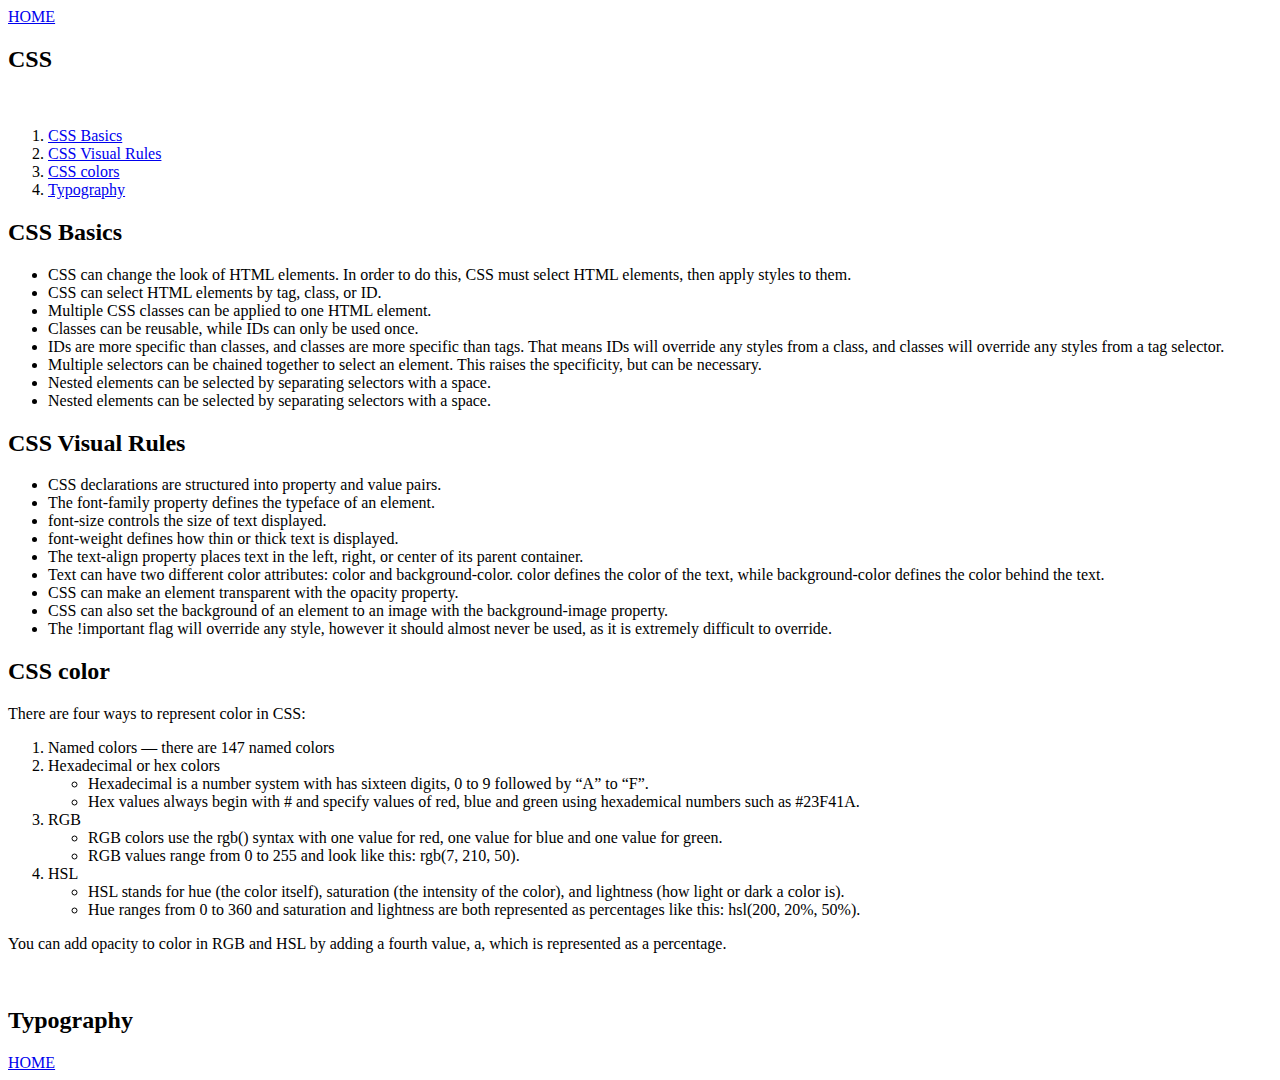
==== css.html @ 10995750 "fixing up css" ====
<!DOCTYPE html>
<html lang="en">
<head>
    <meta charset="UTF-8">
    <meta name="viewport" content="width=device-width, initial-scale=1.0">
    <title>CSS</title>
    <link rel="stylesheet" href="/Users/yossel/Desktop/coding/Yossel´s coding journey/resouces /css/styles.css">
</head>   
</html>
    <body>
        <span><a href="/Users/yossel/Desktop/coding/Yossel´s coding journey/index.html" class="back">HOME</a></span>
        <header>
            <h2>CSS</h2>
        </header>
        <br>
        <nav>
            <ol>
                <li><a href="#basics">CSS Basics</a></li>
                <li><a href="#b">CSS Visual Rules</a></li>
                <li><a href="#c">CSS colors</a></li>
                <li><a href="#d">Typography</a></li>

            </ol>
        </nav>
        <article>
            <h2 id="basics">CSS Basics</h2>
                <ul>
                    <li>CSS can change the look of HTML elements. In order to do this, CSS must select HTML elements, then apply styles to them.</li>
                    <li>CSS can select HTML elements by tag, class, or ID.</li>
                    <li>Multiple CSS classes can be applied to one HTML element.</li>
                    <li>Classes can be reusable, while IDs can only be used once.</li>
                    <li>IDs are more specific than classes, and classes are more specific than tags. That means IDs will override any styles from a class, and classes will override any styles from a tag selector.</li>
                    <li>Multiple selectors can be chained together to select an element. This raises the specificity, but can be necessary.</li>
                    <li>Nested elements can be selected by separating selectors with a space.</li>
                    <li>Nested elements can be selected by separating selectors with a space.</li>
                </ul>
            <h2 id="b">CSS Visual Rules</h2>
                <ul>
                    <li>CSS declarations are structured into property and value pairs.</li>
                    <li>The font-family property defines the typeface of an element.</li>
                    <li>font-size controls the size of text displayed.</li>
                    <li>font-weight defines how thin or thick text is displayed.</li>
                    <li>The text-align property places text in the left, right, or center of its parent container.</li>
                    <li>Text can have two different color attributes: color and background-color. color defines the color of the text, while background-color defines the color behind the text.</li>
                    <li>CSS can make an element transparent with the opacity property.</li>
                    <li>CSS can also set the background of an element to an image with the background-image property.</li>
                    <li>The !important flag will override any style, however it should almost never be used, as it is extremely difficult to override.</li>
                </ul>
            <h2 id="c">CSS color </h2>
                <p>There are four ways to represent color in CSS:</p>
                <ol>    
                    <li>Named colors — there are 147 named colors</li>
                    <li>Hexadecimal or hex colors</li>
                        <ul>
                            <li>Hexadecimal is a number system with has sixteen digits, 0 to 9 followed by “A” to “F”.</li>
                            <li>Hex values always begin with # and specify values of red, blue and green using hexademical numbers such as #23F41A.</li>
                        </ul>
                    <li>RGB</li>
                        <ul>
                            <li>RGB colors use the rgb() syntax with one value for red, one value for blue and one value for green.</li>
                            <li>RGB values range from 0 to 255 and look like this: rgb(7, 210, 50).</li>
                        </ul>
                    <li>HSL</li>
                        <ul>
                            <li>HSL stands for hue (the color itself), saturation (the intensity of the color), and lightness (how light or dark a color is).</li>
                            <li>Hue ranges from 0 to 360 and saturation and lightness are both represented as percentages like this: hsl(200, 20%, 50%).</li>
                        </ul>
                </ol>
                    <p>You can add opacity to color in RGB and HSL by adding a fourth value, a, which is represented as a percentage.</p>
            <br>
            <h2 id="d">Typography</h2>
                
        </article>
        <footer>
            <span><a href="/Users/yossel/Desktop/coding/Yossel´s coding journey/index.html" class="back">HOME</a></span>
        </footer>
    </body>
</html>
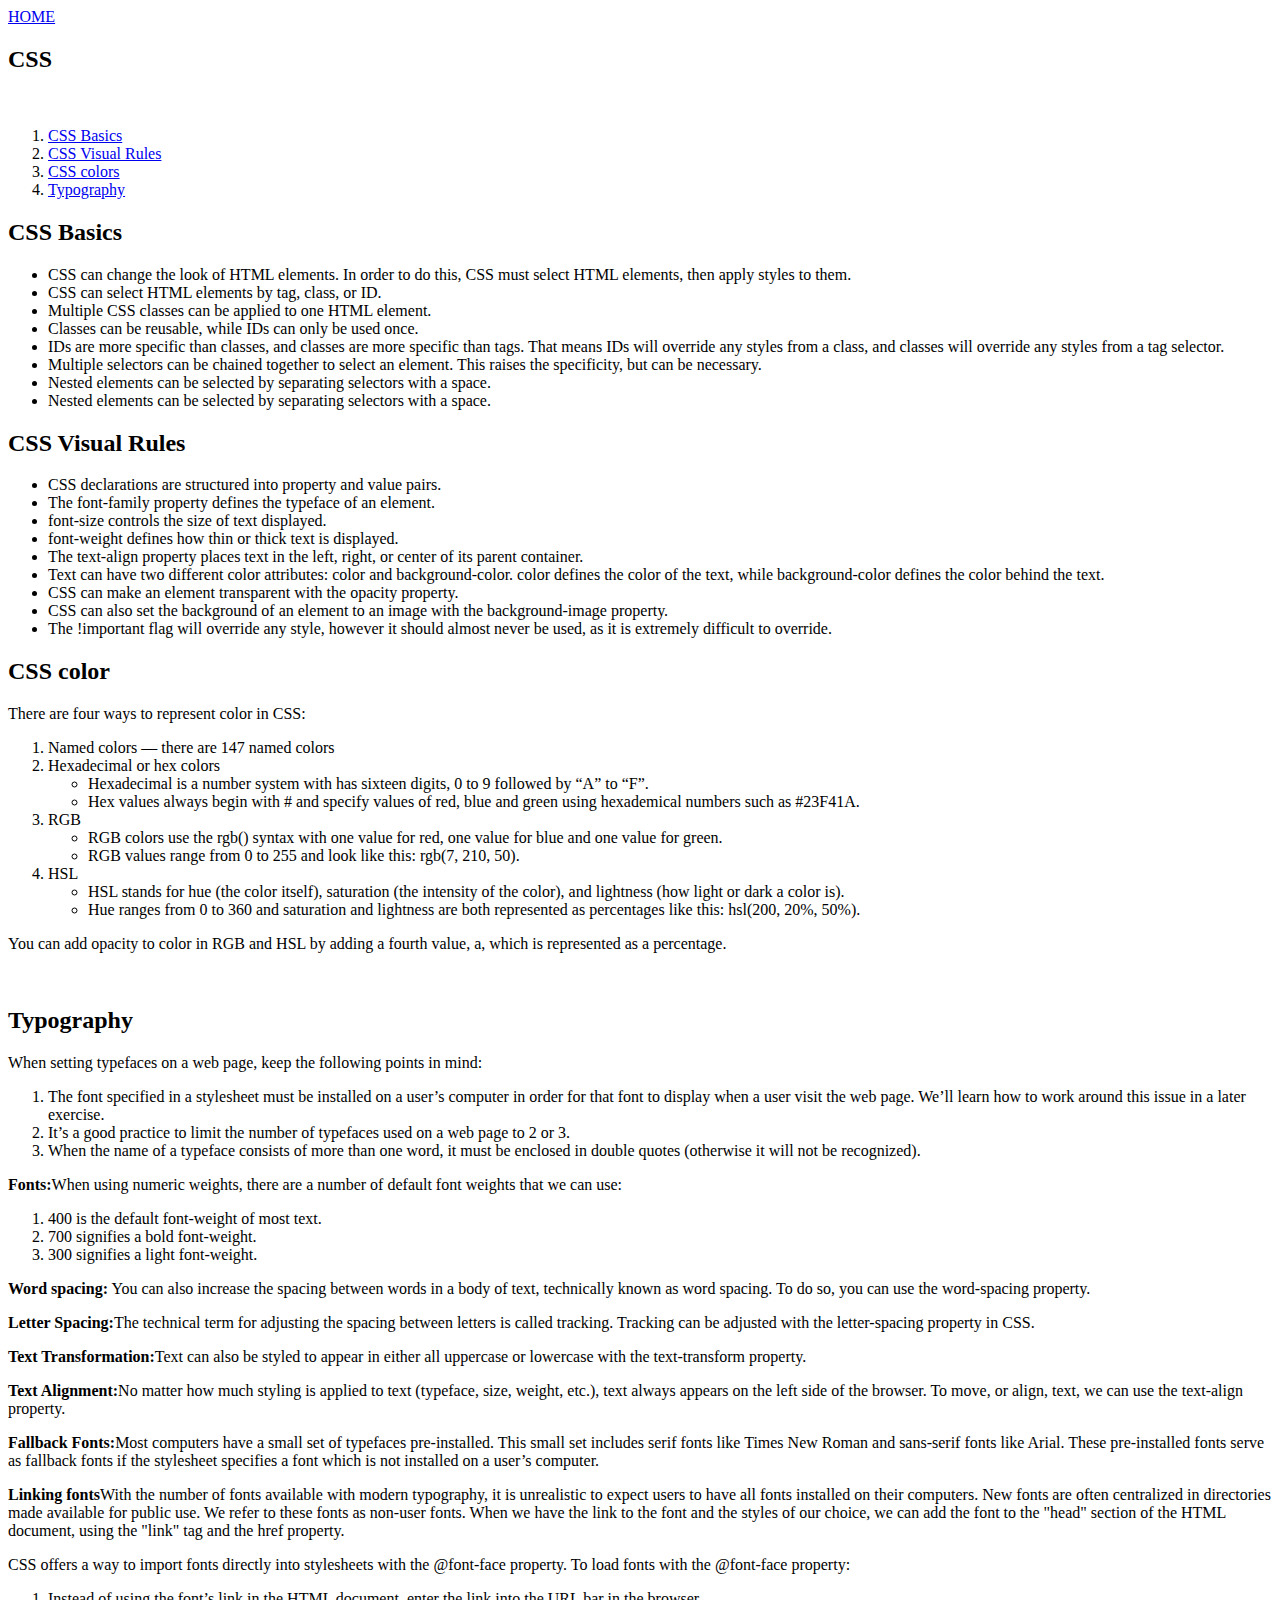
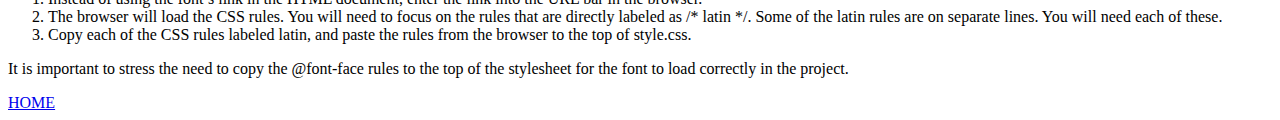
==== commit 86ac3232: "Added notes on typogrophy on css" ====
--- a/css.html
+++ b/css.html
@@ -69,7 +69,32 @@
                     <p>You can add opacity to color in RGB and HSL by adding a fourth value, a, which is represented as a percentage.</p>
             <br>
             <h2 id="d">Typography</h2>
-                
+                <p>When setting typefaces on a web page, keep the following points in mind:</p>
+                    <ol>
+                        <li>The font specified in a stylesheet must be installed on a user’s computer in order for that font to display when a user visit the web page. We’ll learn how to work around this issue in a later exercise.</li>
+                        <li>It’s a good practice to limit the number of typefaces used on a web page to 2 or 3.</li>
+                        <li>When the name of a typeface consists of more than one word, it must be enclosed in double quotes (otherwise it will not be recognized).</li>
+                    </ol>
+                <p><strong>Fonts:</strong>When using numeric weights, there are a number of default font weights that we can use:</p>
+                    <ol>
+                        <li>400 is the default font-weight of most text.</li>
+                        <li>700 signifies a bold font-weight.</li>
+                        <li>300 signifies a light font-weight.</li>
+                    </ol>
+                <p><strong>Word spacing:</strong> You can also increase the spacing between words in a body of text, technically known as word spacing. To do so, you can use the word-spacing property.</p>
+                <p><strong>Letter Spacing:</strong>The technical term for adjusting the spacing between letters is called tracking. Tracking can be adjusted with the letter-spacing property in CSS.</p>
+                <p><strong>Text Transformation:</strong>Text can also be styled to appear in either all uppercase or lowercase with the text-transform property.</p>
+                <p><strong>Text Alignment:</strong>No matter how much styling is applied to text (typeface, size, weight, etc.), text always appears on the left side of the browser. To move, or align, text, we can use the text-align property.</p>
+                <p><strong>Fallback Fonts:</strong>Most computers have a small set of typefaces pre-installed. This small set includes serif fonts like Times New Roman and sans-serif fonts like Arial. These pre-installed fonts serve as fallback fonts if the stylesheet specifies a font which is not installed on a user’s computer.</p>
+                <p><strong>Linking fonts</strong>With the number of fonts available with modern typography, it is unrealistic to expect users to have all fonts installed on their computers. New fonts are often centralized in directories made available for public use. We refer to these fonts as non-user fonts. When we have the link to the font and the styles of our choice, we can add the font to the "head" section of the HTML document, using the "link" tag and the href property.</p>
+                <p> CSS offers a way to import fonts directly into stylesheets with the @font-face property. To load fonts with the @font-face property:
+                    <ol>
+                        <li>Instead of using the font’s link in the HTML document, enter the link into the URL bar in the browser.</li>
+                        <li>The browser will load the CSS rules. You will need to focus on the rules that are directly labeled as /* latin */. Some of the latin rules are on separate lines. You will need each of these.</li>
+                        <li>Copy each of the CSS rules labeled latin, and paste the rules from the browser to the top of style.css.</li>
+                    </ol>
+                    It is important to stress the need to copy the @font-face rules to the top of the stylesheet for the font to load correctly in the project.
+                </p>
         </article>
         <footer>
             <span><a href="/Users/yossel/Desktop/coding/Yossel´s coding journey/index.html" class="back">HOME</a></span>
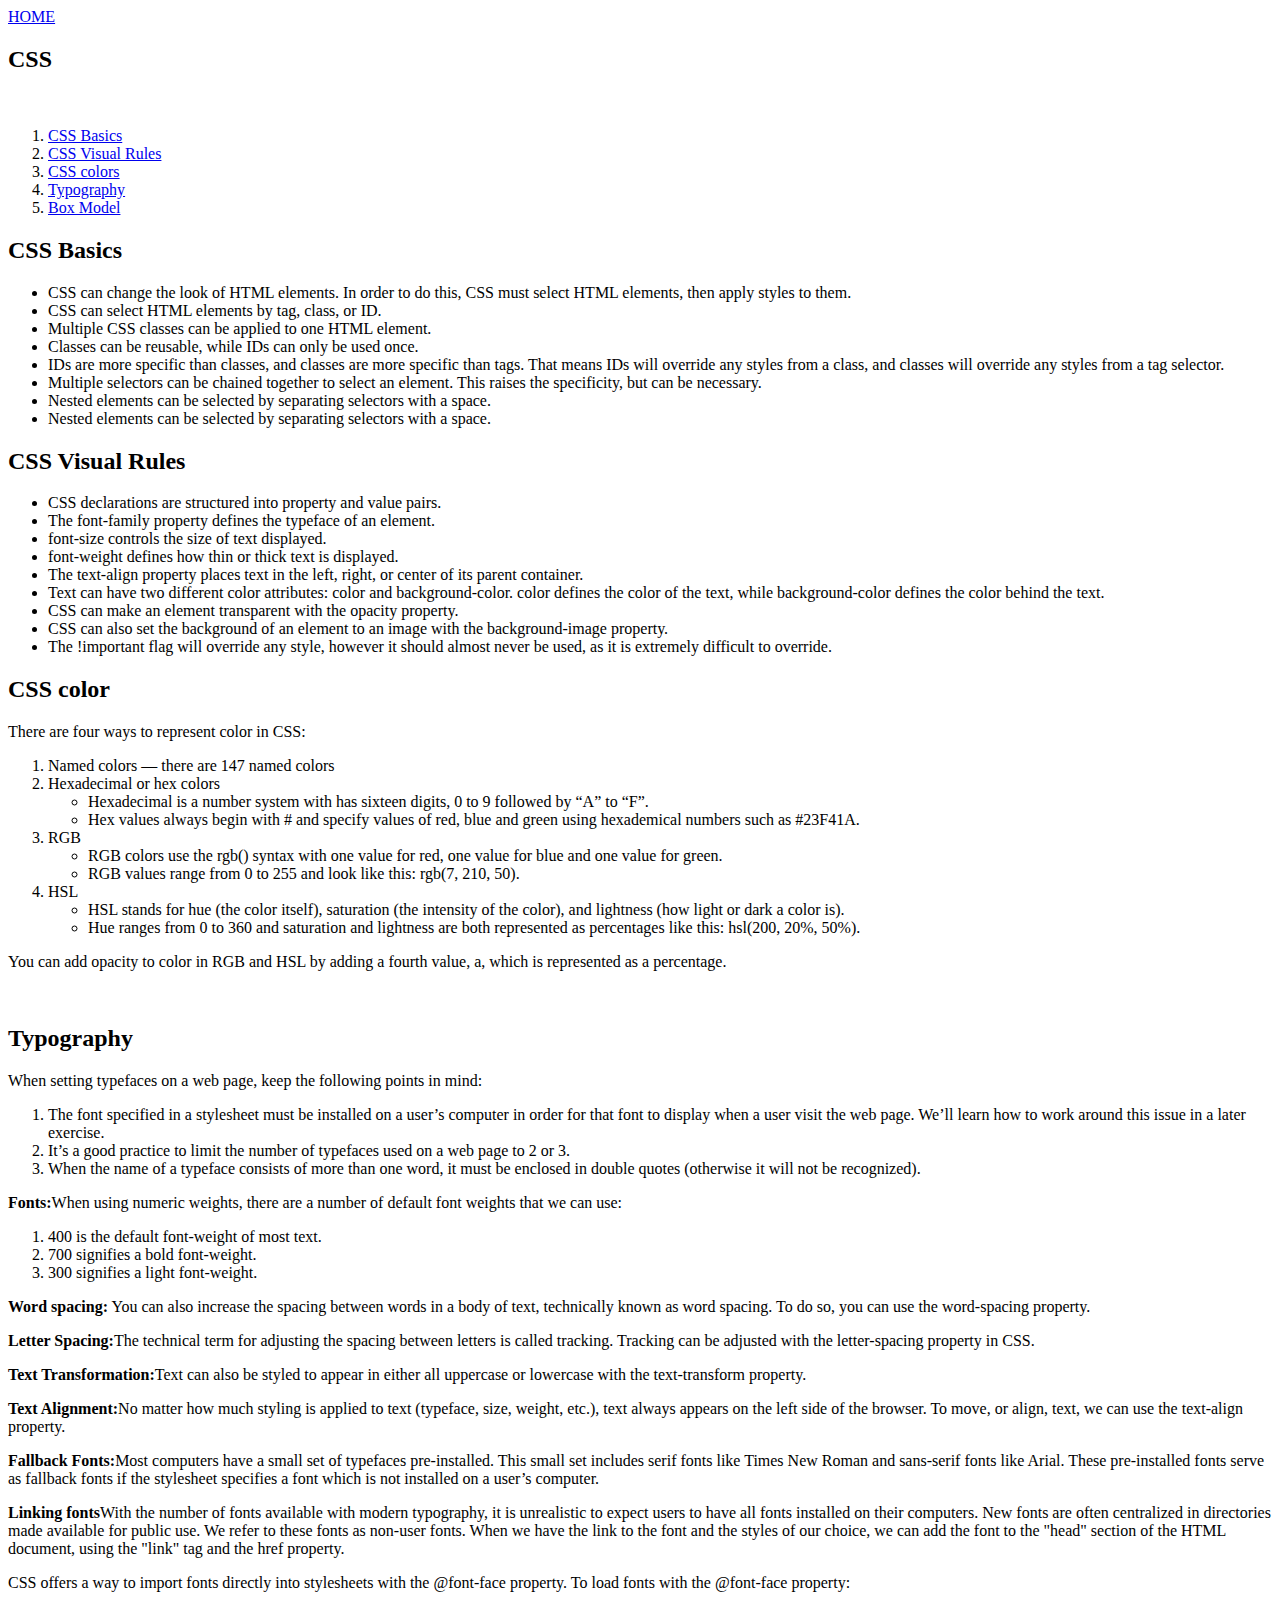
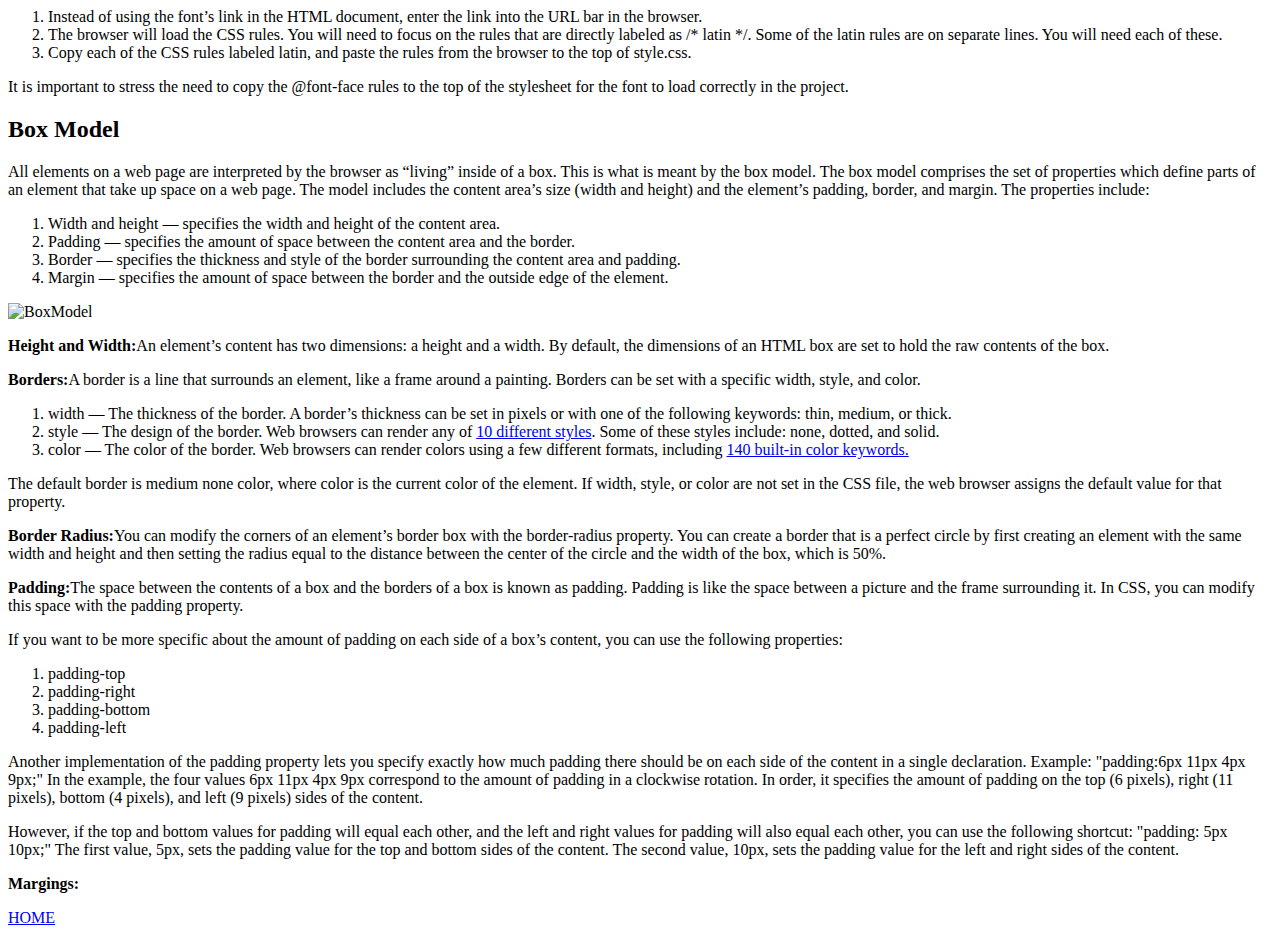
==== commit dafa08ee: "Added some stuff about Box Model and a new folder images" ====
--- a/css.html
+++ b/css.html
@@ -19,6 +19,7 @@
                 <li><a href="#b">CSS Visual Rules</a></li>
                 <li><a href="#c">CSS colors</a></li>
                 <li><a href="#d">Typography</a></li>
+                <li><a href="#e">Box Model</a></li>
 
             </ol>
         </nav>
@@ -95,6 +96,36 @@
                     </ol>
                     It is important to stress the need to copy the @font-face rules to the top of the stylesheet for the font to load correctly in the project.
                 </p>
+            <h2 id="e">Box Model</h2>
+                <P>All elements on a web page are interpreted by the browser as “living” inside of a box. This is what is meant by the box model. The box model comprises the set of properties which define parts of an element that take up space on a web page. The model includes the content area’s size (width and height) and the element’s padding, border, and margin. The properties include:</P>
+                    <ol>
+                        <li>Width and height — specifies the width and height of the content area.</li>
+                        <li>Padding — specifies the amount of space between the content area and the border.</li>
+                        <li>Border — specifies the thickness and style of the border surrounding the content area and padding.</li>
+                        <li>Margin — specifies the amount of space between the border and the outside edge of the element.</li>
+                    </ol>
+                    <img src="/Users/yossel/Desktop/coding/Yossel´s Front End- journey/resouces /images/BoxModel.png" style="width: 400px; height: 400px;" alt="BoxModel">
+                <p><strong>Height and Width:</strong>An element’s content has two dimensions: a height and a width. By default, the dimensions of an HTML box are set to hold the raw contents of the box.</p>
+                <p><strong>Borders:</strong>A border is a line that surrounds an element, like a frame around a painting. Borders can be set with a specific width, style, and color.</p>
+                    <ol>
+                        <li>width — The thickness of the border. A border’s thickness can be set in pixels or with one of the following keywords: thin, medium, or thick.</li>
+                        <li>style — The design of the border. Web browsers can render any of <a href="https://developer.mozilla.org/en-US/docs/Web/CSS/border-style#Values">10 different styles</a>. Some of these styles include: none, dotted, and solid.</li>
+                        <li>color — The color of the border. Web browsers can render colors using a few different formats, including <a href="https://developer.mozilla.org/en-US/docs/Web/CSS/color_value">140 built-in color keywords.</a></li>
+                    </ol>
+                <p>The default border is medium none color, where color is the current color of the element. If width, style, or color are not set in the CSS file, the web browser assigns the default value for that property.</p>
+                <p><strong>Border Radius:</strong>You can modify the corners of an element’s border box with the border-radius property. You can create a border that is a perfect circle by first creating an element with the same width and height and then setting the radius equal to the distance between the center of the circle and the width of the box, which is 50%.</p>
+                <p><strong>Padding:</strong>The space between the contents of a box and the borders of a box is known as padding. Padding is like the space between a picture and the frame surrounding it. In CSS, you can modify this space with the padding property.</p>
+                <p>If you want to be more specific about the amount of padding on each side of a box’s content, you can use the following properties:</p>
+                    <ol>
+                        <li>padding-top</li>
+                        <li>padding-right</li>
+                        <li>padding-bottom</li>
+                        <li>padding-left</li>
+                    </ol>
+                <p>Another implementation of the padding property lets you specify exactly how much padding there should be on each side of the content in a single declaration. Example: "padding:6px 11px 4px 9px;" In the example, the four values 6px 11px 4px 9px correspond to the amount of padding in a clockwise rotation. In order, it specifies the amount of padding on the top (6 pixels), right (11 pixels), bottom (4 pixels), and left (9 pixels) sides of the content.</p>
+                <p>However, if the top and bottom values for padding will equal each other, and the left and right values for padding will also equal each other, you can use the following shortcut: "padding: 5px 10px;" The first value, 5px, sets the padding value for the top and bottom sides of the content. The second value, 10px, sets the padding value for the left and right sides of the content.</p>
+                <p><strong>Margings:</strong></p>
+
         </article>
         <footer>
             <span><a href="/Users/yossel/Desktop/coding/Yossel´s coding journey/index.html" class="back">HOME</a></span>
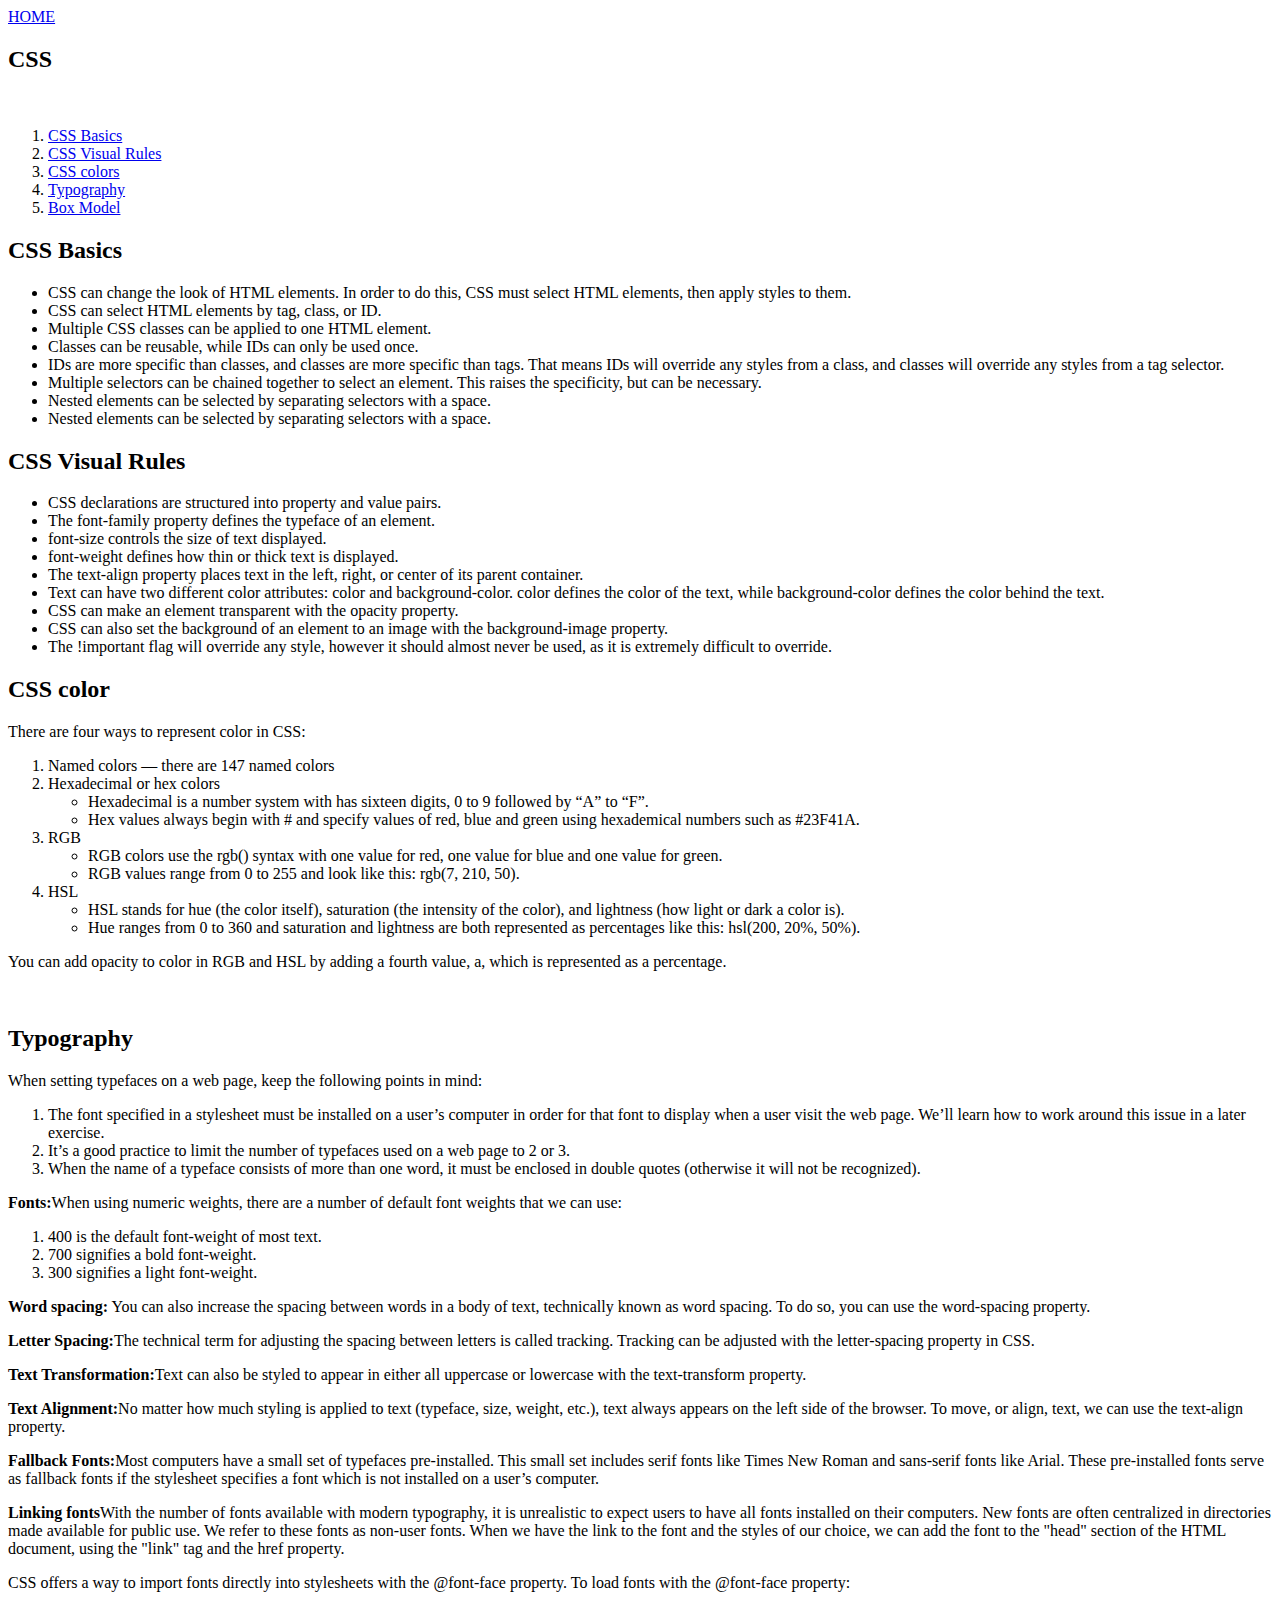
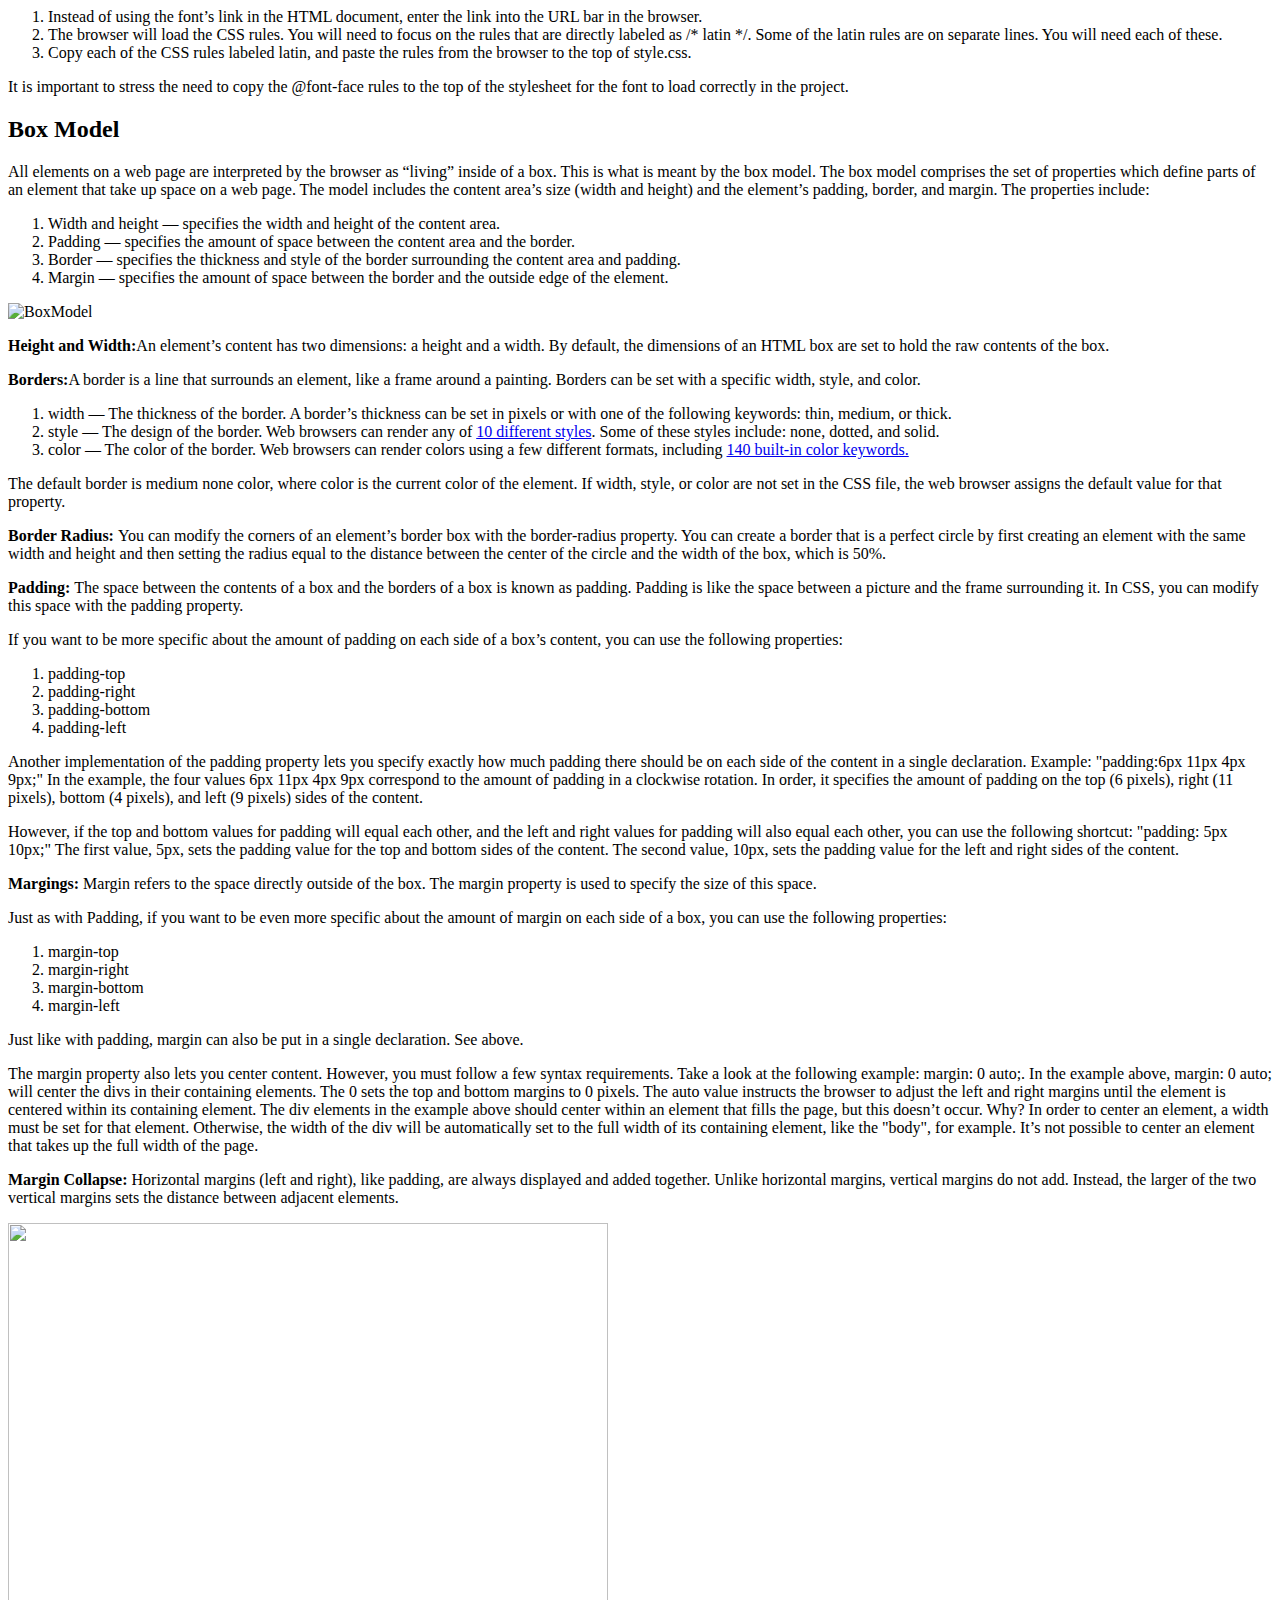
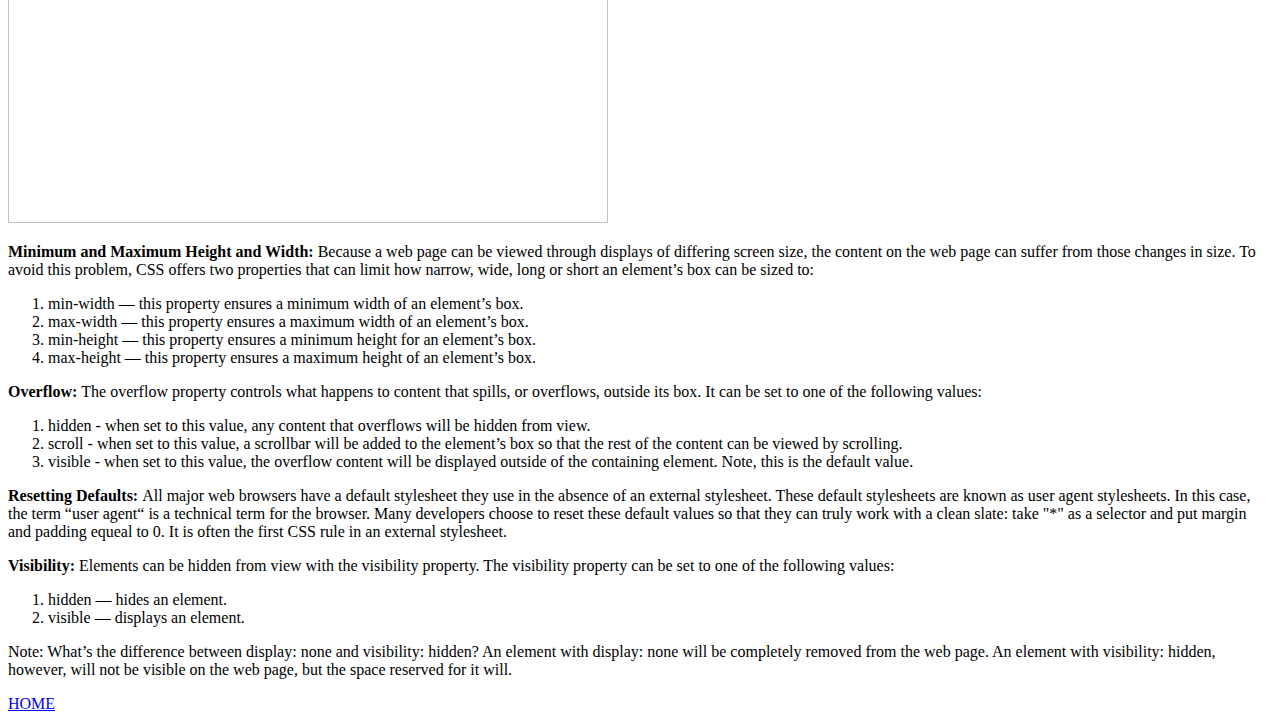
==== commit 25926636: "Added Box Model" ====
--- a/css.html
+++ b/css.html
@@ -4,7 +4,7 @@
     <meta charset="UTF-8">
     <meta name="viewport" content="width=device-width, initial-scale=1.0">
     <title>CSS</title>
-    <link rel="stylesheet" href="/Users/yossel/Desktop/coding/Yossel´s coding journey/resouces /css/styles.css">
+    <link rel="stylesheet" href="/Users/yossel/Desktop/coding/Yossel´s Front End- journey/resouces /css/styles.css">
 </head>   
 </html>
     <body>
@@ -113,8 +113,8 @@
                         <li>color — The color of the border. Web browsers can render colors using a few different formats, including <a href="https://developer.mozilla.org/en-US/docs/Web/CSS/color_value">140 built-in color keywords.</a></li>
                     </ol>
                 <p>The default border is medium none color, where color is the current color of the element. If width, style, or color are not set in the CSS file, the web browser assigns the default value for that property.</p>
-                <p><strong>Border Radius:</strong>You can modify the corners of an element’s border box with the border-radius property. You can create a border that is a perfect circle by first creating an element with the same width and height and then setting the radius equal to the distance between the center of the circle and the width of the box, which is 50%.</p>
-                <p><strong>Padding:</strong>The space between the contents of a box and the borders of a box is known as padding. Padding is like the space between a picture and the frame surrounding it. In CSS, you can modify this space with the padding property.</p>
+                <p><strong>Border Radius: </strong>You can modify the corners of an element’s border box with the border-radius property. You can create a border that is a perfect circle by first creating an element with the same width and height and then setting the radius equal to the distance between the center of the circle and the width of the box, which is 50%.</p>
+                <p><strong>Padding: </strong>The space between the contents of a box and the borders of a box is known as padding. Padding is like the space between a picture and the frame surrounding it. In CSS, you can modify this space with the padding property.</p>
                 <p>If you want to be more specific about the amount of padding on each side of a box’s content, you can use the following properties:</p>
                     <ol>
                         <li>padding-top</li>
@@ -124,8 +124,38 @@
                     </ol>
                 <p>Another implementation of the padding property lets you specify exactly how much padding there should be on each side of the content in a single declaration. Example: "padding:6px 11px 4px 9px;" In the example, the four values 6px 11px 4px 9px correspond to the amount of padding in a clockwise rotation. In order, it specifies the amount of padding on the top (6 pixels), right (11 pixels), bottom (4 pixels), and left (9 pixels) sides of the content.</p>
                 <p>However, if the top and bottom values for padding will equal each other, and the left and right values for padding will also equal each other, you can use the following shortcut: "padding: 5px 10px;" The first value, 5px, sets the padding value for the top and bottom sides of the content. The second value, 10px, sets the padding value for the left and right sides of the content.</p>
-                <p><strong>Margings:</strong></p>
-
+                <p><strong>Margings: </strong>Margin refers to the space directly outside of the box. The margin property is used to specify the size of this space.</p>
+                <p>Just as with Padding, if you want to be even more specific about the amount of margin on each side of a box, you can use the following properties:</p>
+                    <ol>
+                        <li>margin-top</li>
+                        <li>margin-right</li>
+                        <li>margin-bottom</li>
+                        <li>margin-left</li>
+                    </ol>
+                <p>Just like with padding, margin can also be put in a single declaration. See above.</p>
+                <p>The margin property also lets you center content. However, you must follow a few syntax requirements. Take a look at the following example: margin: 0 auto;. In the example above, margin: 0 auto; will center the divs in their containing elements. The 0 sets the top and bottom margins to 0 pixels. The auto value instructs the browser to adjust the left and right margins until the element is centered within its containing element. The div elements in the example above should center within an element that fills the page, but this doesn’t occur. Why? In order to center an element, a width must be set for that element. Otherwise, the width of the div will be automatically set to the full width of its containing element, like the "body", for example. It’s not possible to center an element that takes up the full width of the page.</p>
+                <p><strong>Margin Collapse: </strong>Horizontal margins (left and right), like padding, are always displayed and added together. Unlike horizontal margins, vertical margins do not add. Instead, the larger of the two vertical margins sets the distance between adjacent elements.</p>
+                <img src="/Users/yossel/Desktop/coding/Yossel´s Front End- journey/resouces /images/MarginCollapse.svg" width="600" height="600">
+                <p><strong>Minimum and Maximum Height and Width: </strong>Because a web page can be viewed through displays of differing screen size, the content on the web page can suffer from those changes in size. To avoid this problem, CSS offers two properties that can limit how narrow, wide, long or short an element’s box can be sized to:</p>
+                    <ol>
+                        <li>min-width — this property ensures a minimum width of an element’s box.</li>
+                        <li>max-width — this property ensures a maximum width of an element’s box.</li>
+                        <li>min-height — this property ensures a minimum height for an element’s box.</li>
+                        <li>max-height — this property ensures a maximum height of an element’s box.</li>
+                    </ol>
+                <p><strong>Overflow: </strong>The overflow property controls what happens to content that spills, or overflows, outside its box. It can be set to one of the following values:</p>
+                    <ol>
+                        <li>hidden - when set to this value, any content that overflows will be hidden from view.</li>
+                        <li>scroll - when set to this value, a scrollbar will be added to the element’s box so that the rest of the content can be viewed by scrolling.</li>
+                        <li>visible - when set to this value, the overflow content will be displayed outside of the containing element. Note, this is the default value.</li>
+                    </ol>
+                <p><strong>Resetting Defaults: </strong>All major web browsers have a default stylesheet they use in the absence of an external stylesheet. These default stylesheets are known as user agent stylesheets. In this case, the term “user agent“ is a technical term for the browser. Many developers choose to reset these default values so that they can truly work with a clean slate: take "*" as a selector and put margin and padding equeal to 0. It is often the first CSS rule in an external stylesheet.</p>
+                <p><strong>Visibility: </strong>Elements can be hidden from view with the visibility property. The visibility property can be set to one of the following values:</p>
+                    <ol>
+                        <li>hidden — hides an element.</li>
+                        <li>visible — displays an element.</li>
+                    </ol>
+                <p>Note: What’s the difference between display: none and visibility: hidden? An element with display: none will be completely removed from the web page. An element with visibility: hidden, however, will not be visible on the web page, but the space reserved for it will.</p>
         </article>
         <footer>
             <span><a href="/Users/yossel/Desktop/coding/Yossel´s coding journey/index.html" class="back">HOME</a></span>
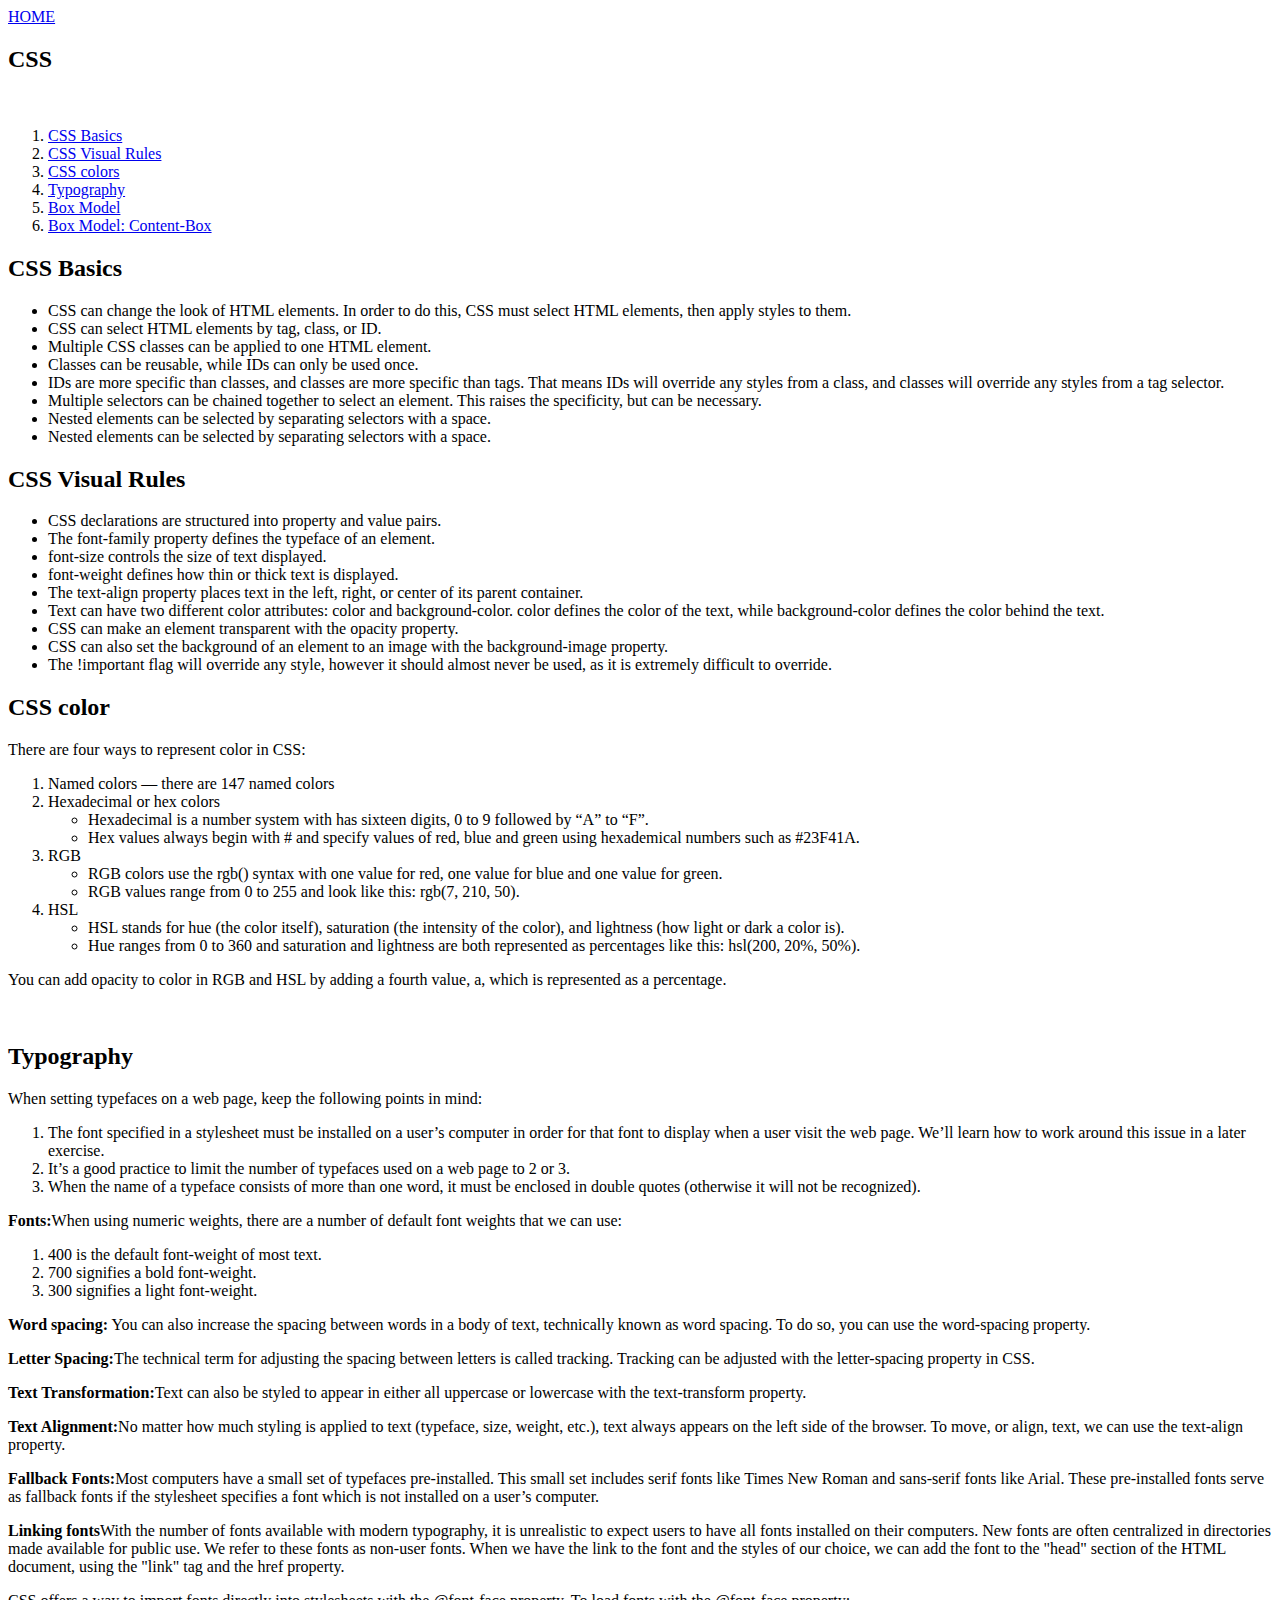
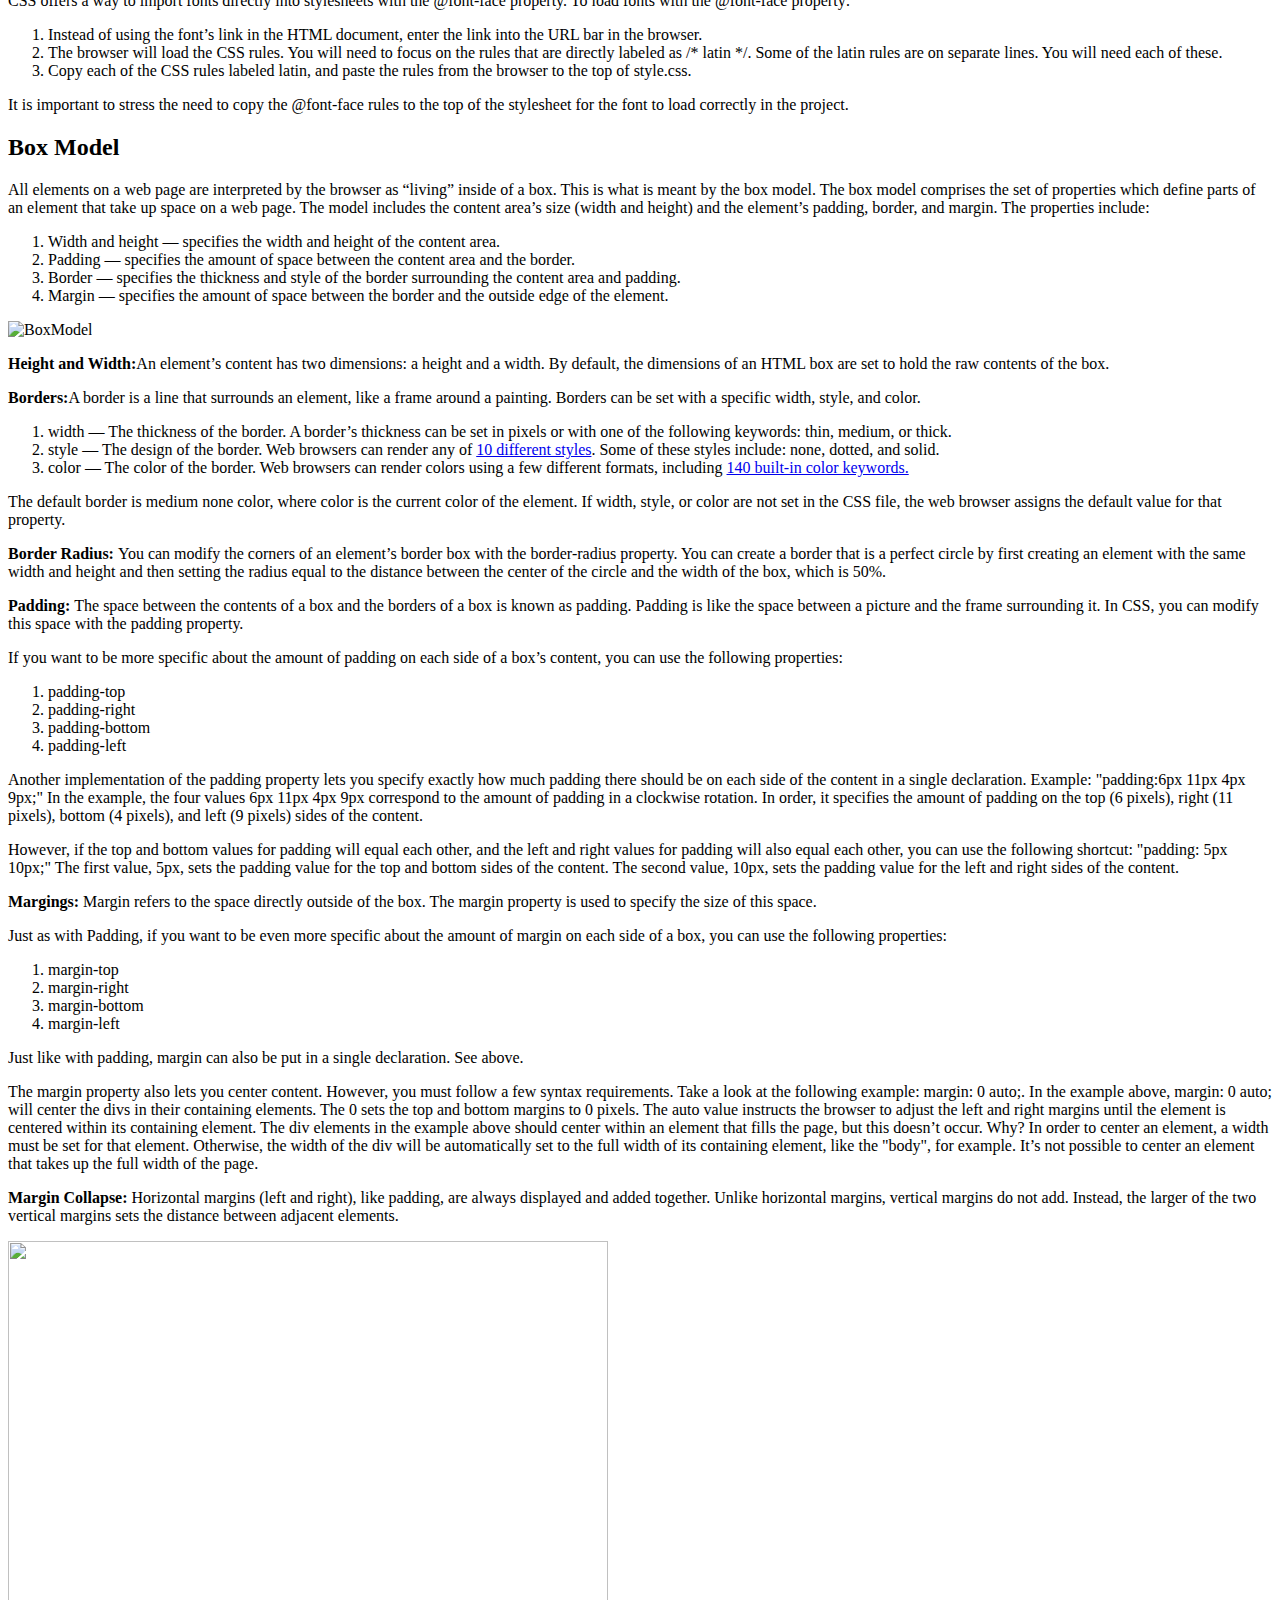
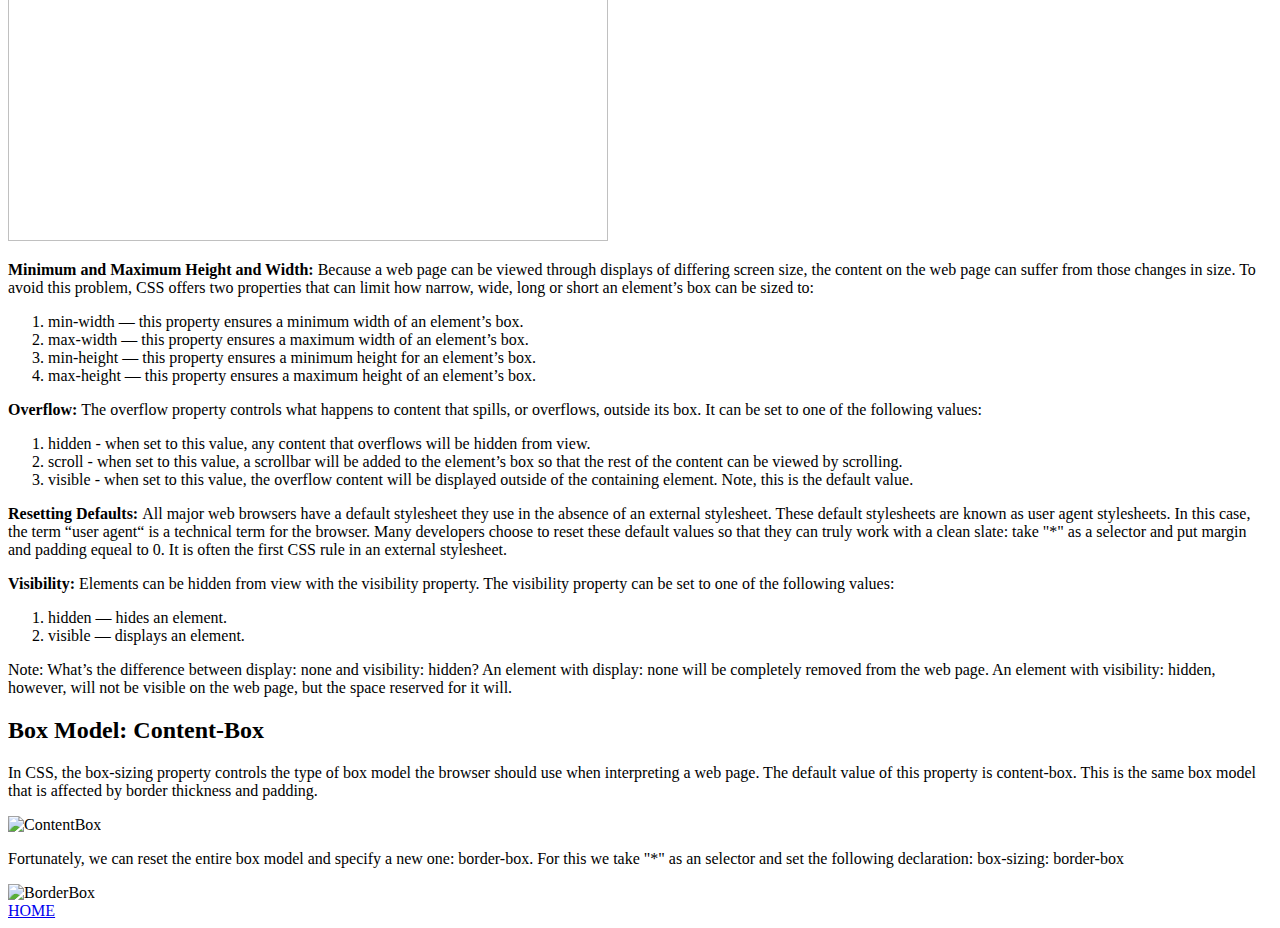
==== commit af399045: "Added BorderBox" ====
--- a/css.html
+++ b/css.html
@@ -20,6 +20,7 @@
                 <li><a href="#c">CSS colors</a></li>
                 <li><a href="#d">Typography</a></li>
                 <li><a href="#e">Box Model</a></li>
+                <li><a href="#f">Box Model: Content-Box</a></li>
 
             </ol>
         </nav>
@@ -156,6 +157,11 @@
                         <li>visible — displays an element.</li>
                     </ol>
                 <p>Note: What’s the difference between display: none and visibility: hidden? An element with display: none will be completely removed from the web page. An element with visibility: hidden, however, will not be visible on the web page, but the space reserved for it will.</p>
+            <h2 id="f">Box Model: Content-Box</h2>
+                <p>In CSS, the box-sizing property controls the type of box model the browser should use when interpreting a web page. The default value of this property is content-box. This is the same box model that is affected by border thickness and padding.</p>
+                <img src="/Users/yossel/Desktop/coding/Yossel´s Front End- journey/resouces /images/ContentBox.svg" width="600" height="600" alt="ContentBox">
+                <p>Fortunately, we can reset the entire box model and specify a new one: border-box. For this we take "*" as an selector and set the following declaration: box-sizing: border-box</p>
+                <img src="/Users/yossel/Desktop/coding/Yossel´s Front End- journey/resouces /images/BorderBox.svg" width="600" height="600" alt="BorderBox">
         </article>
         <footer>
             <span><a href="/Users/yossel/Desktop/coding/Yossel´s coding journey/index.html" class="back">HOME</a></span>
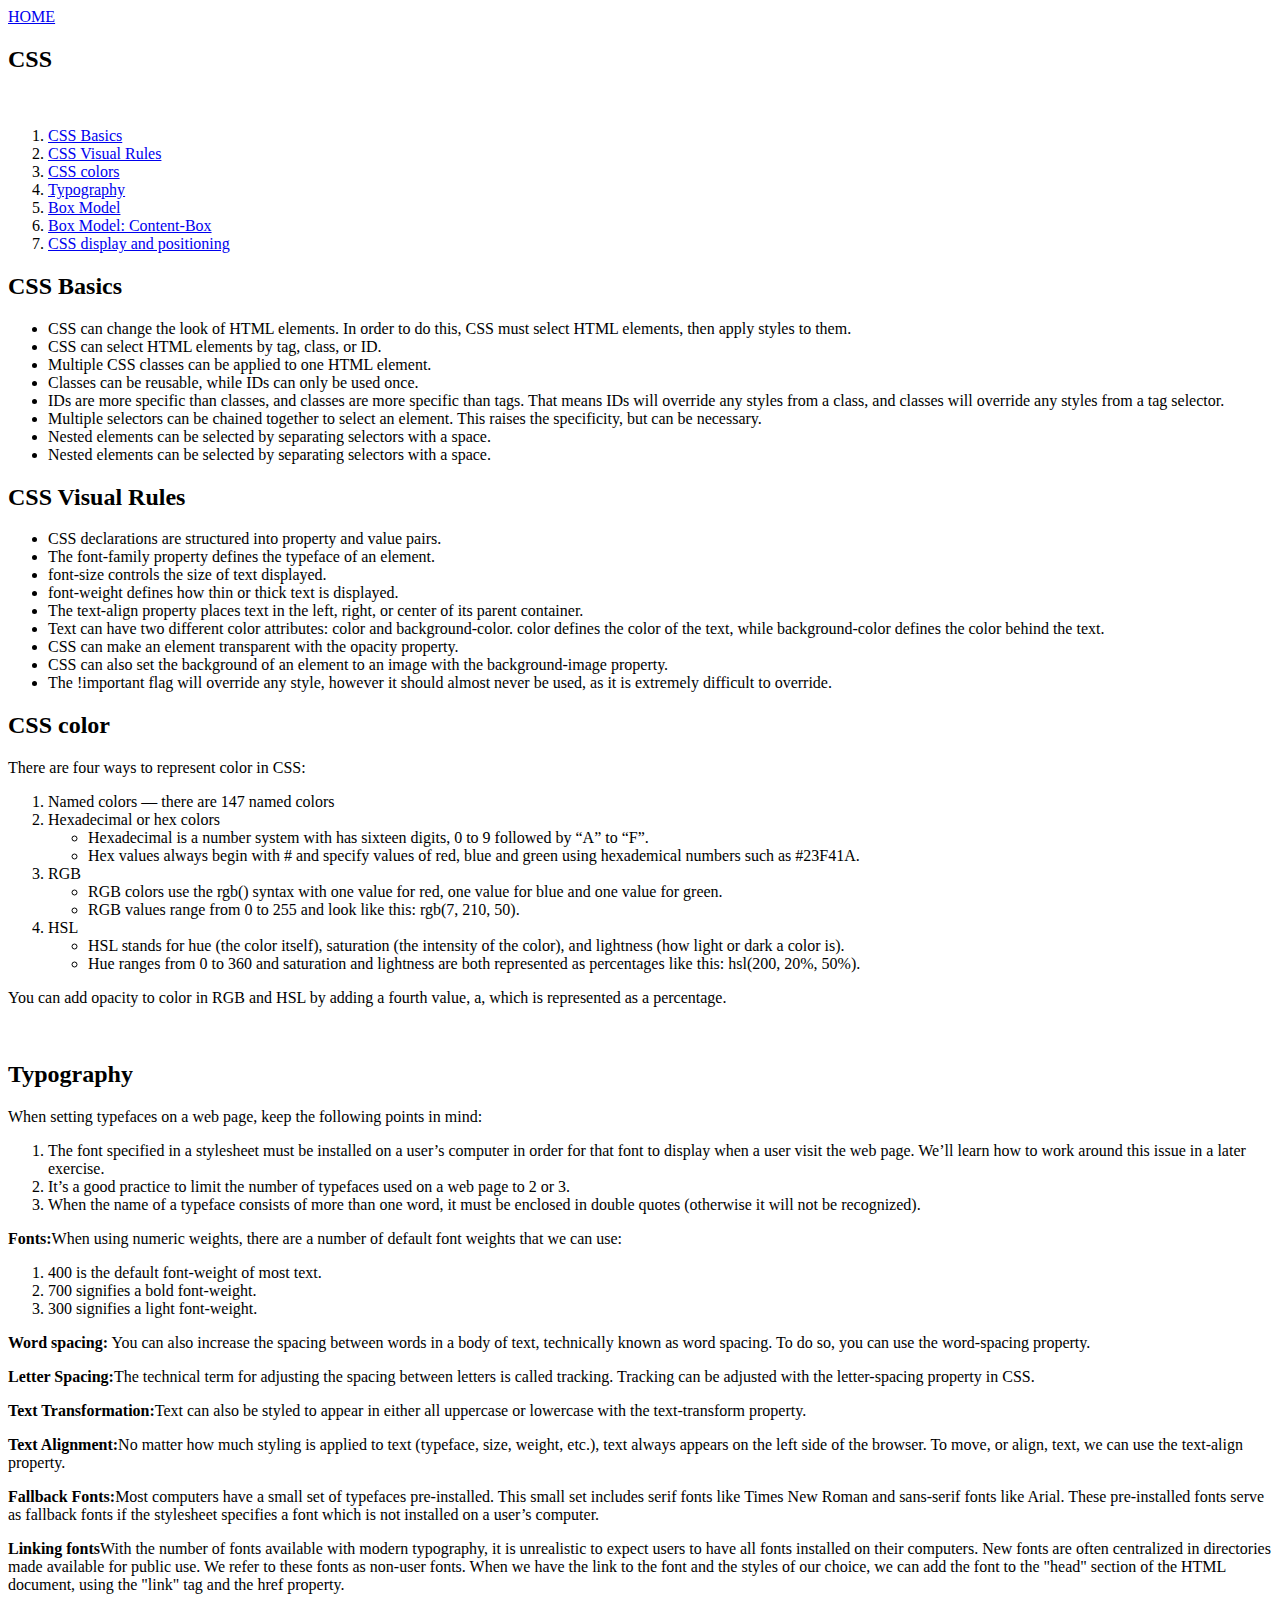
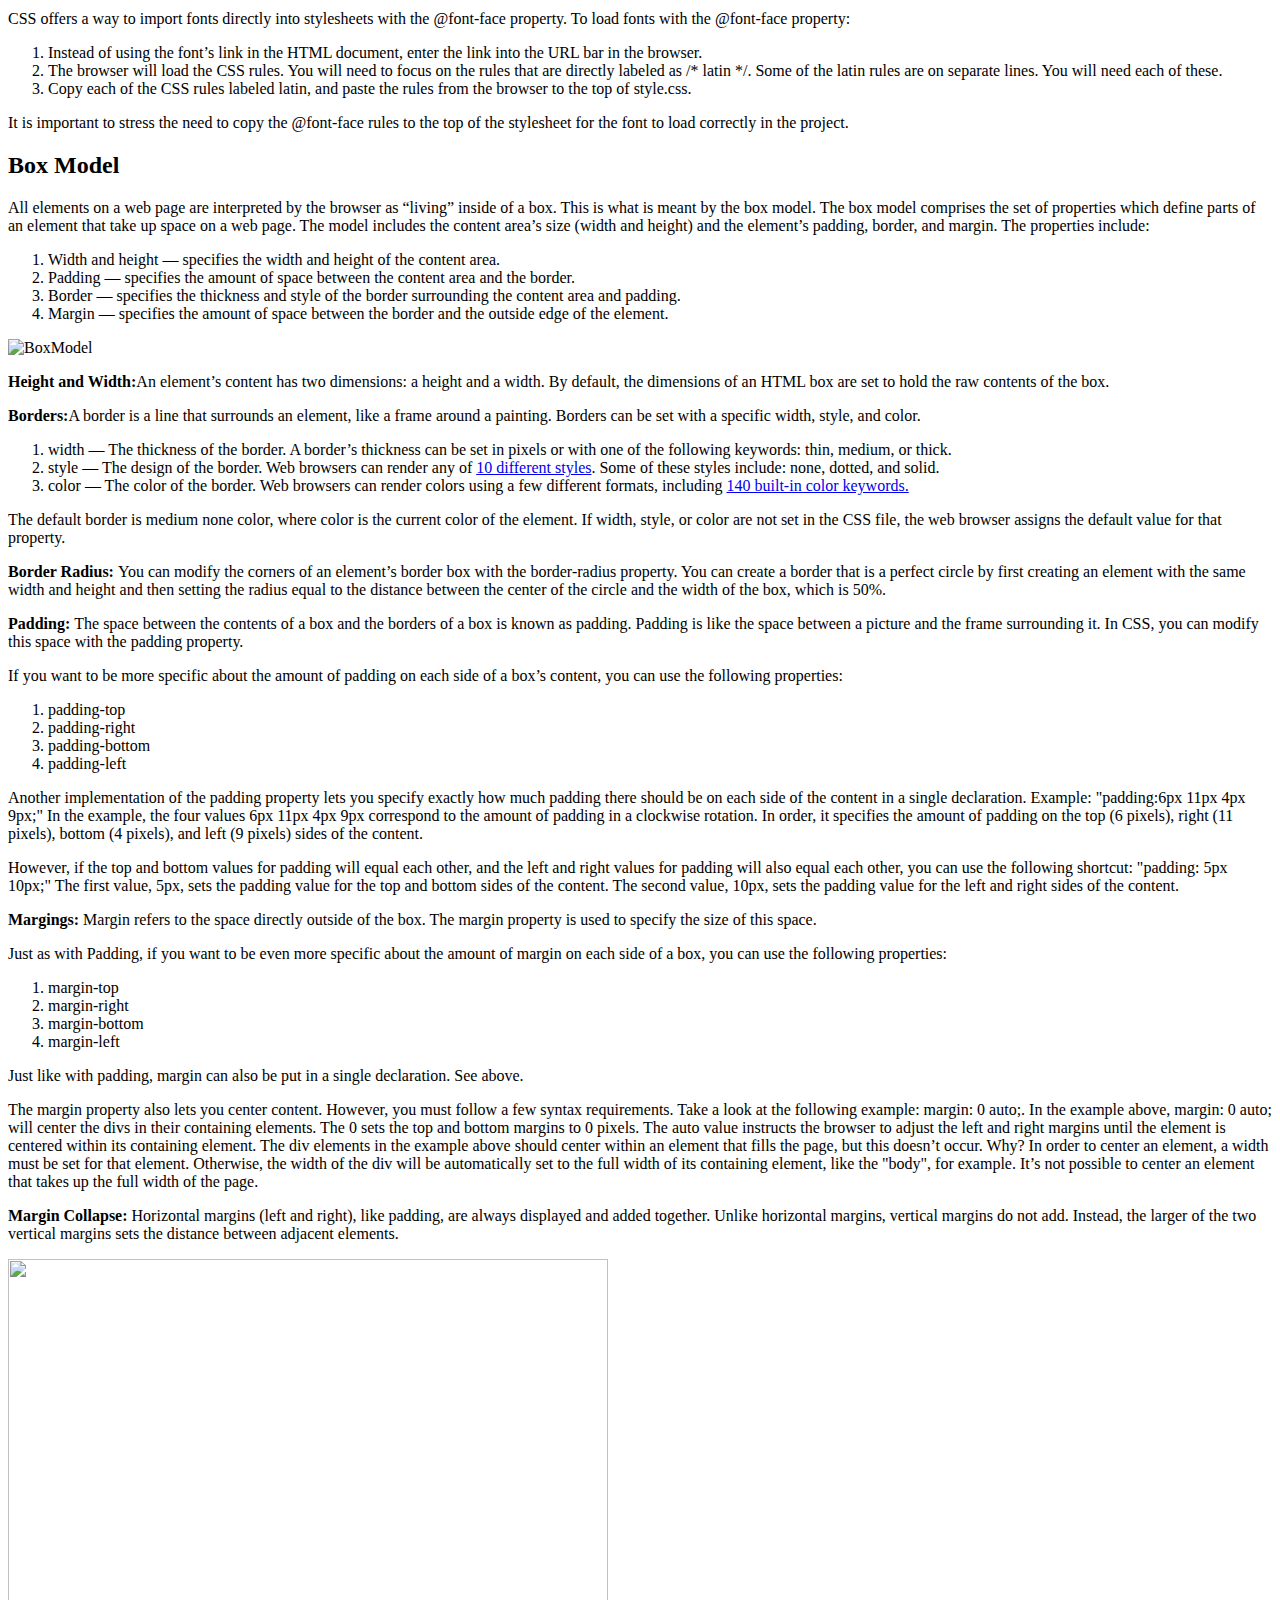
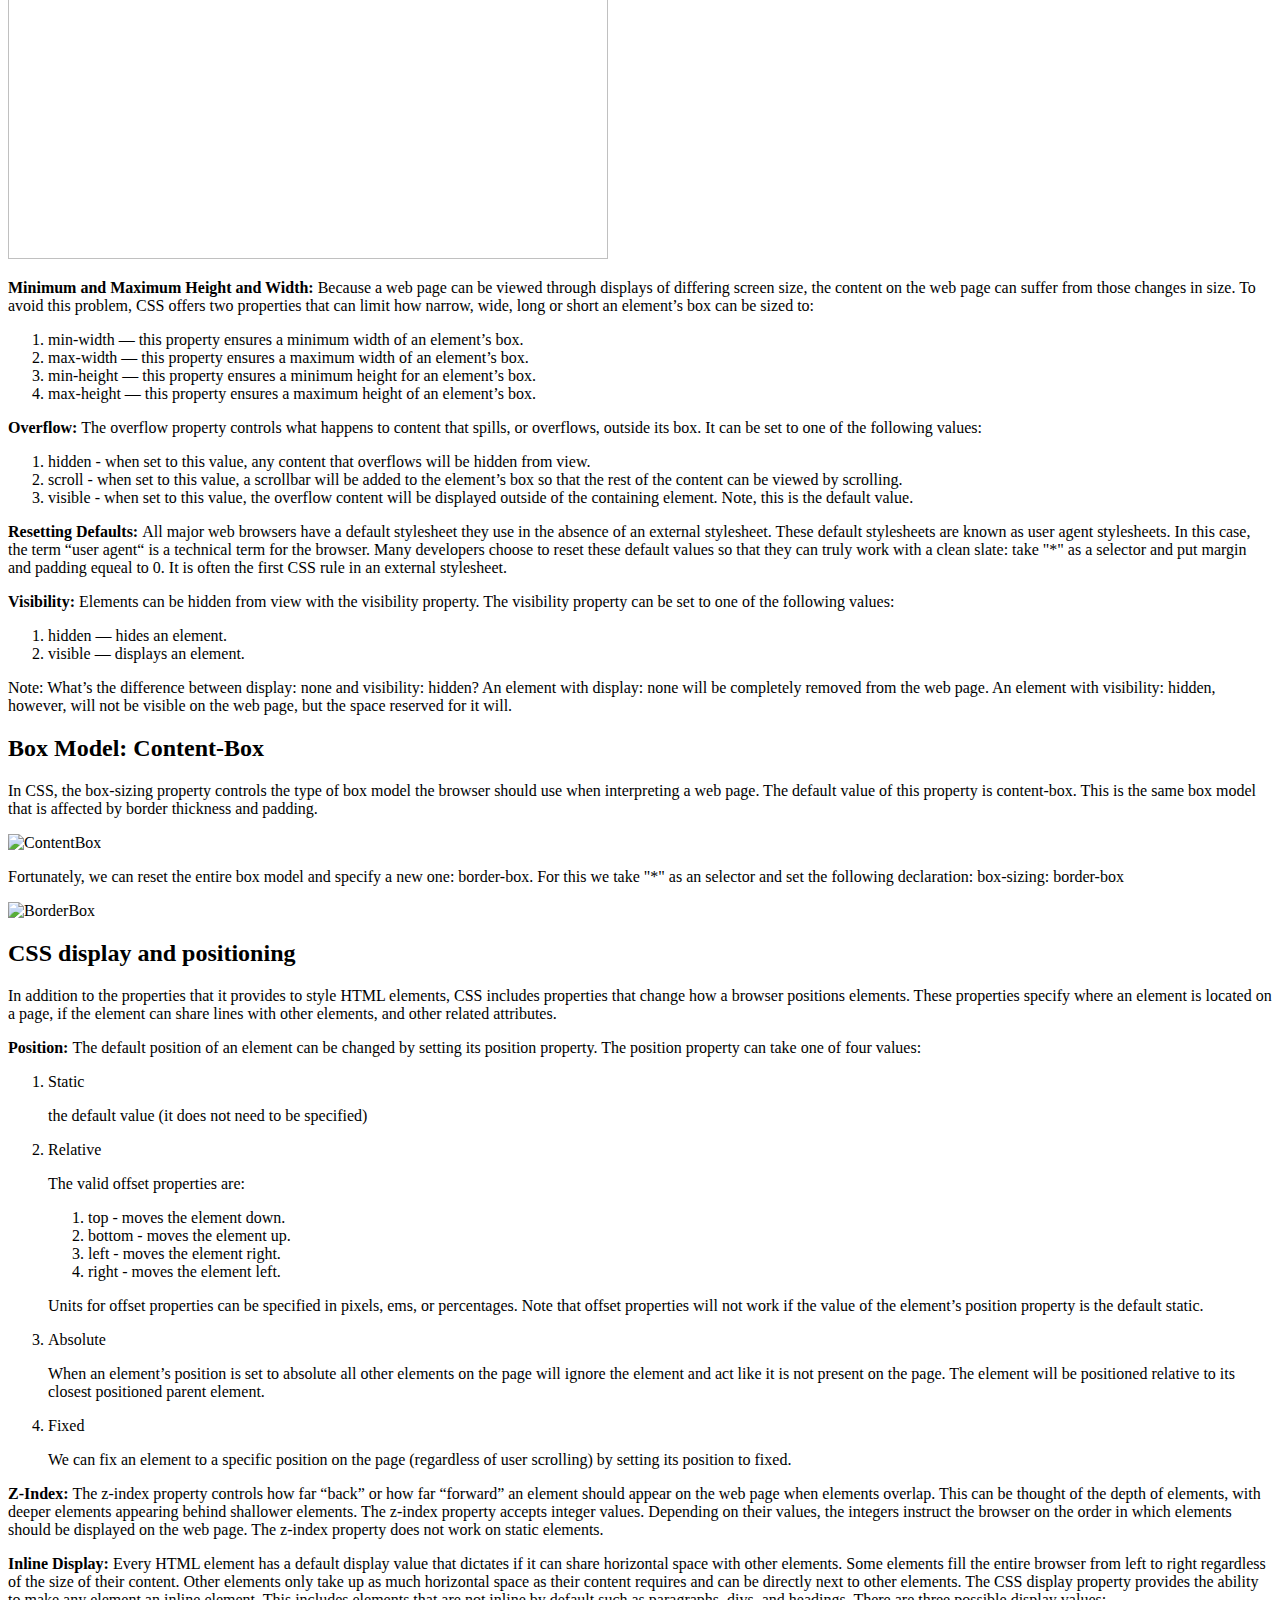
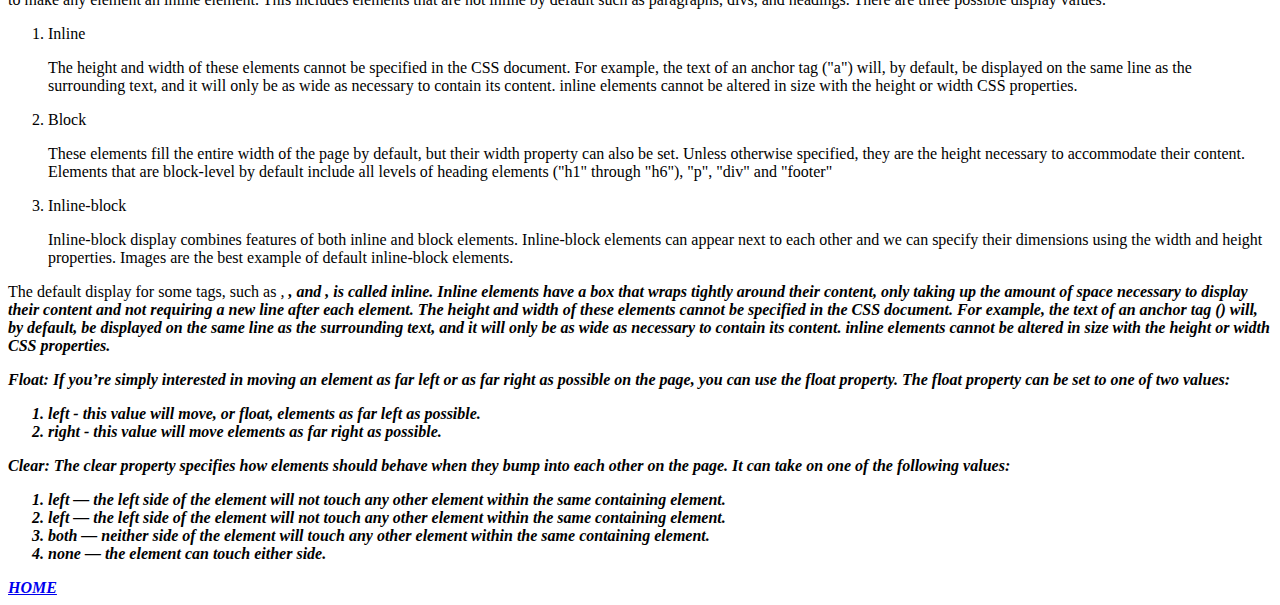
==== commit 8488cb0d: "Added display and positioning" ====
--- a/css.html
+++ b/css.html
@@ -21,6 +21,7 @@
                 <li><a href="#d">Typography</a></li>
                 <li><a href="#e">Box Model</a></li>
                 <li><a href="#f">Box Model: Content-Box</a></li>
+                <li><a href="#g">CSS display and positioning</a></li>
 
             </ol>
         </nav>
@@ -162,6 +163,50 @@
                 <img src="/Users/yossel/Desktop/coding/Yossel´s Front End- journey/resouces /images/ContentBox.svg" width="600" height="600" alt="ContentBox">
                 <p>Fortunately, we can reset the entire box model and specify a new one: border-box. For this we take "*" as an selector and set the following declaration: box-sizing: border-box</p>
                 <img src="/Users/yossel/Desktop/coding/Yossel´s Front End- journey/resouces /images/BorderBox.svg" width="600" height="600" alt="BorderBox">
+            <h2 id="g">CSS display and positioning</h2>
+                <p>In addition to the properties that it provides to style HTML elements, CSS includes properties that change how a browser positions elements. These properties specify where an element is located on a page, if the element can share lines with other elements, and other related attributes.</p>
+                <p><strong>Position: </strong>The default position of an element can be changed by setting its position property. The position property can take one of four values:</p>
+                    <ol>
+                        <li>Static</li>
+                            <p>the default value (it does not need to be specified)</p>
+                        <li>Relative</li>
+                            <p>The valid offset properties are:</p>
+                                <ol>
+                                    <li>top - moves the element down.</li>
+                                    <li>bottom - moves the element up.</li>
+                                    <li>left - moves the element right.</li>
+                                    <li>right - moves the element left.</li>
+                                </ol>
+                            <p>Units for offset properties can be specified in pixels, ems, or percentages. Note that offset properties will not work if the value of the element’s position property is the default static.</p>
+                        <li>Absolute</li>
+                            <p>When an element’s position is set to absolute all other elements on the page will ignore the element and act like it is not present on the page. The element will be positioned relative to its closest positioned parent element.</p>
+                        <li>Fixed</li>
+                            <p>We can fix an element to a specific position on the page (regardless of user scrolling) by setting its position to fixed.</p>
+                    </ol>
+                <p><strong>Z-Index: </strong>The z-index property controls how far “back” or how far “forward” an element should appear on the web page when elements overlap. This can be thought of the depth of elements, with deeper elements appearing behind shallower elements. The z-index property accepts integer values. Depending on their values, the integers instruct the browser on the order in which elements should be displayed on the web page. The z-index property does not work on static elements.</p>
+                <p><strong>Inline Display: </strong>Every HTML element has a default display value that dictates if it can share horizontal space with other elements. Some elements fill the entire browser from left to right regardless of the size of their content. Other elements only take up as much horizontal space as their content requires and can be directly next to other elements. The CSS display property provides the ability to make any element an inline element. This includes elements that are not inline by default such as paragraphs, divs, and headings. There are three possible display values:</p>
+                    <ol>
+                        <li>Inline</li>
+                            <p>The height and width of these elements cannot be specified in the CSS document. For example, the text of an anchor tag ("a") will, by default, be displayed on the same line as the surrounding text, and it will only be as wide as necessary to contain its content. inline elements cannot be altered in size with the height or width CSS properties.</p>
+                        <li>Block</li>
+                            <p>These elements fill the entire width of the page by default, but their width property can also be set. Unless otherwise specified, they are the height necessary to accommodate their content. Elements that are block-level by default include all levels of heading elements ("h1" through "h6"), "p", "div" and "footer"</p>
+                        <li>Inline-block</li>
+                            <p>Inline-block display combines features of both inline and block elements. Inline-block elements can appear next to each other and we can specify their dimensions using the width and height properties. Images are the best example of default inline-block elements.</p>
+                    </ol>
+                    <p>The default display for some tags, such as <em>, <strong>, and <a>, is called inline. Inline elements have a box that wraps tightly around their content, only taking up the amount of space necessary to display their content and not requiring a new line after each element. The height and width of these elements cannot be specified in the CSS document. For example, the text of an anchor tag (<a>) will, by default, be displayed on the same line as the surrounding text, and it will only be as wide as necessary to contain its content. inline elements cannot be altered in size with the height or width CSS properties.</p>
+                <p><strong>Float: </strong>If you’re simply interested in moving an element as far left or as far right as possible on the page, you can use the float property. The float property can be set to one of two values:</p>
+                    <ol>
+                        <li>left - this value will move, or float, elements as far left as possible.</li>
+                        <li>right - this value will move elements as far right as possible.</li>
+                    </ol>
+                <P><strong>Clear: </strong>The clear property specifies how elements should behave when they bump into each other on the page. It can take on one of the following values:</P>
+                    <ol>
+                        <li>left — the left side of the element will not touch any other element within the same containing element.</li>
+                        <li>left — the left side of the element will not touch any other element within the same containing element.</li>
+                        <li>both — neither side of the element will touch any other element within the same containing element.</li>
+                        <li>none — the element can touch either side.</li>
+                    </ol>
+
         </article>
         <footer>
             <span><a href="/Users/yossel/Desktop/coding/Yossel´s coding journey/index.html" class="back">HOME</a></span>
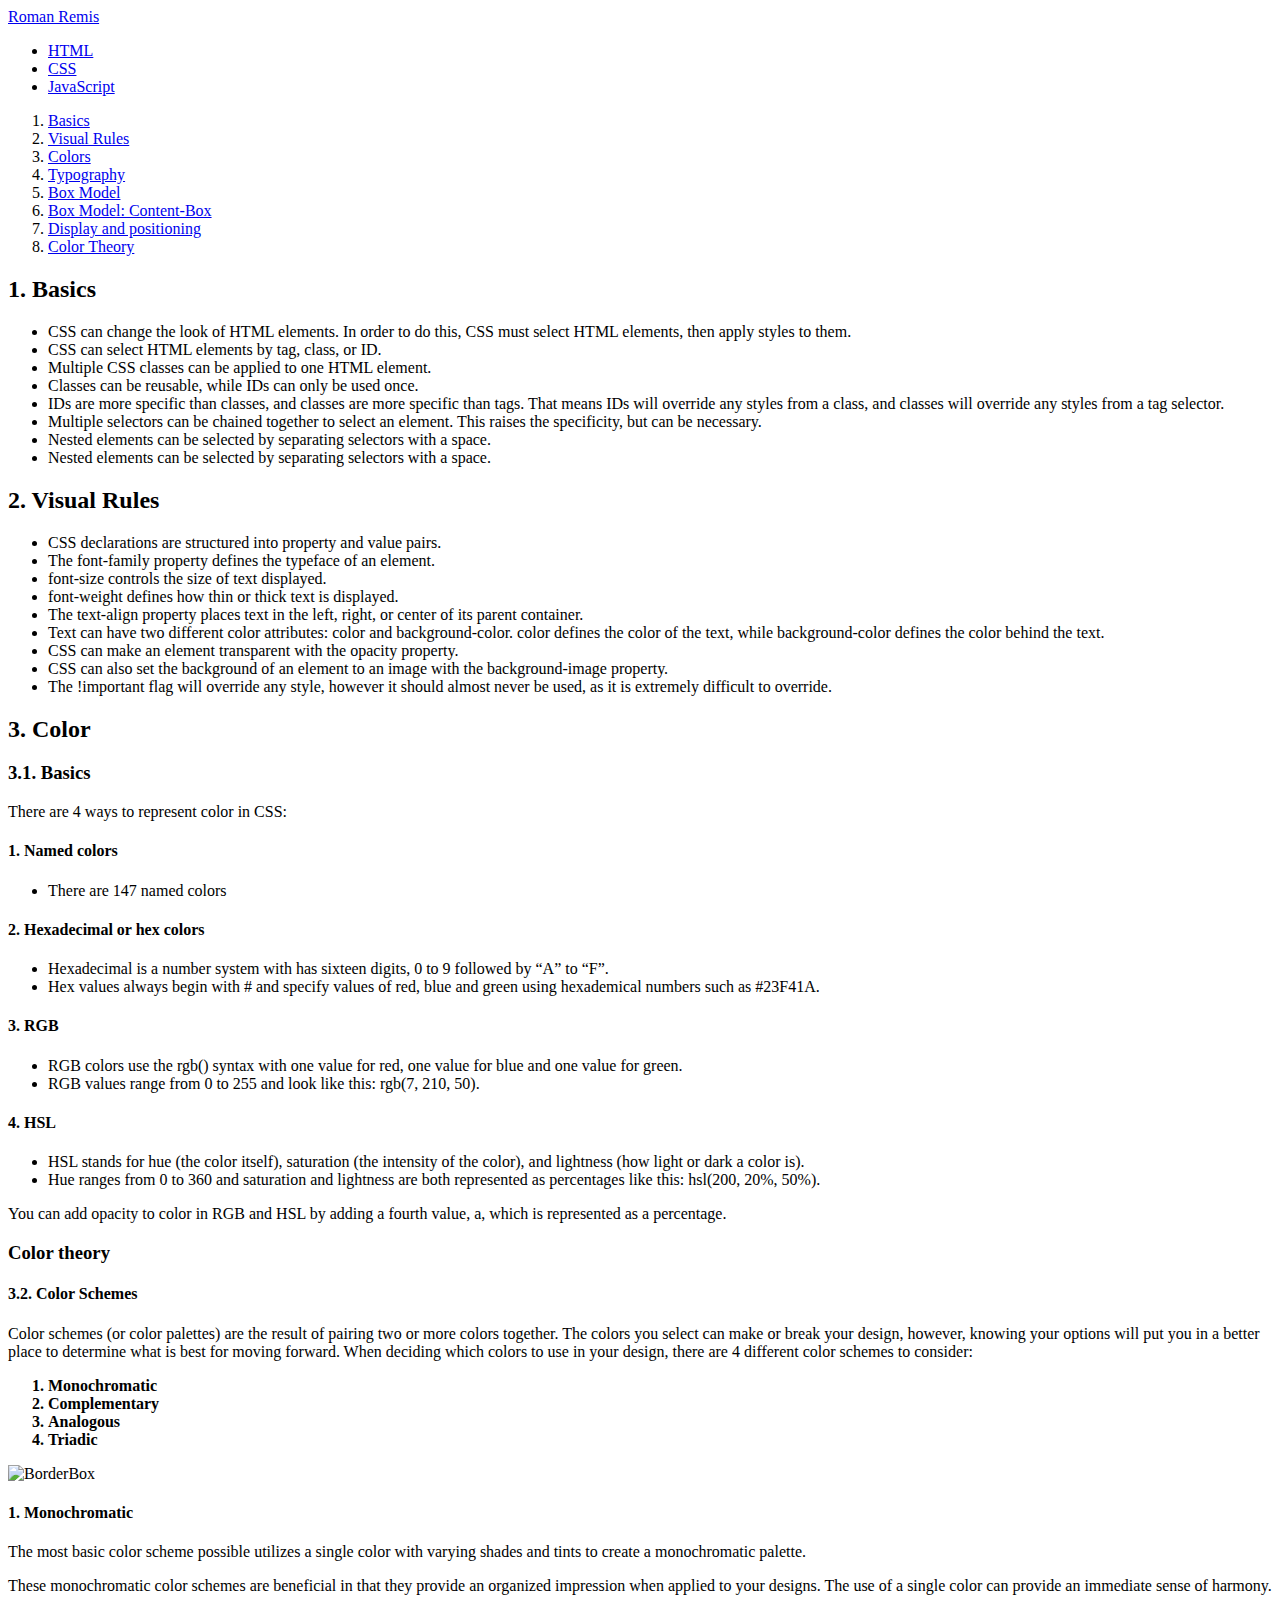
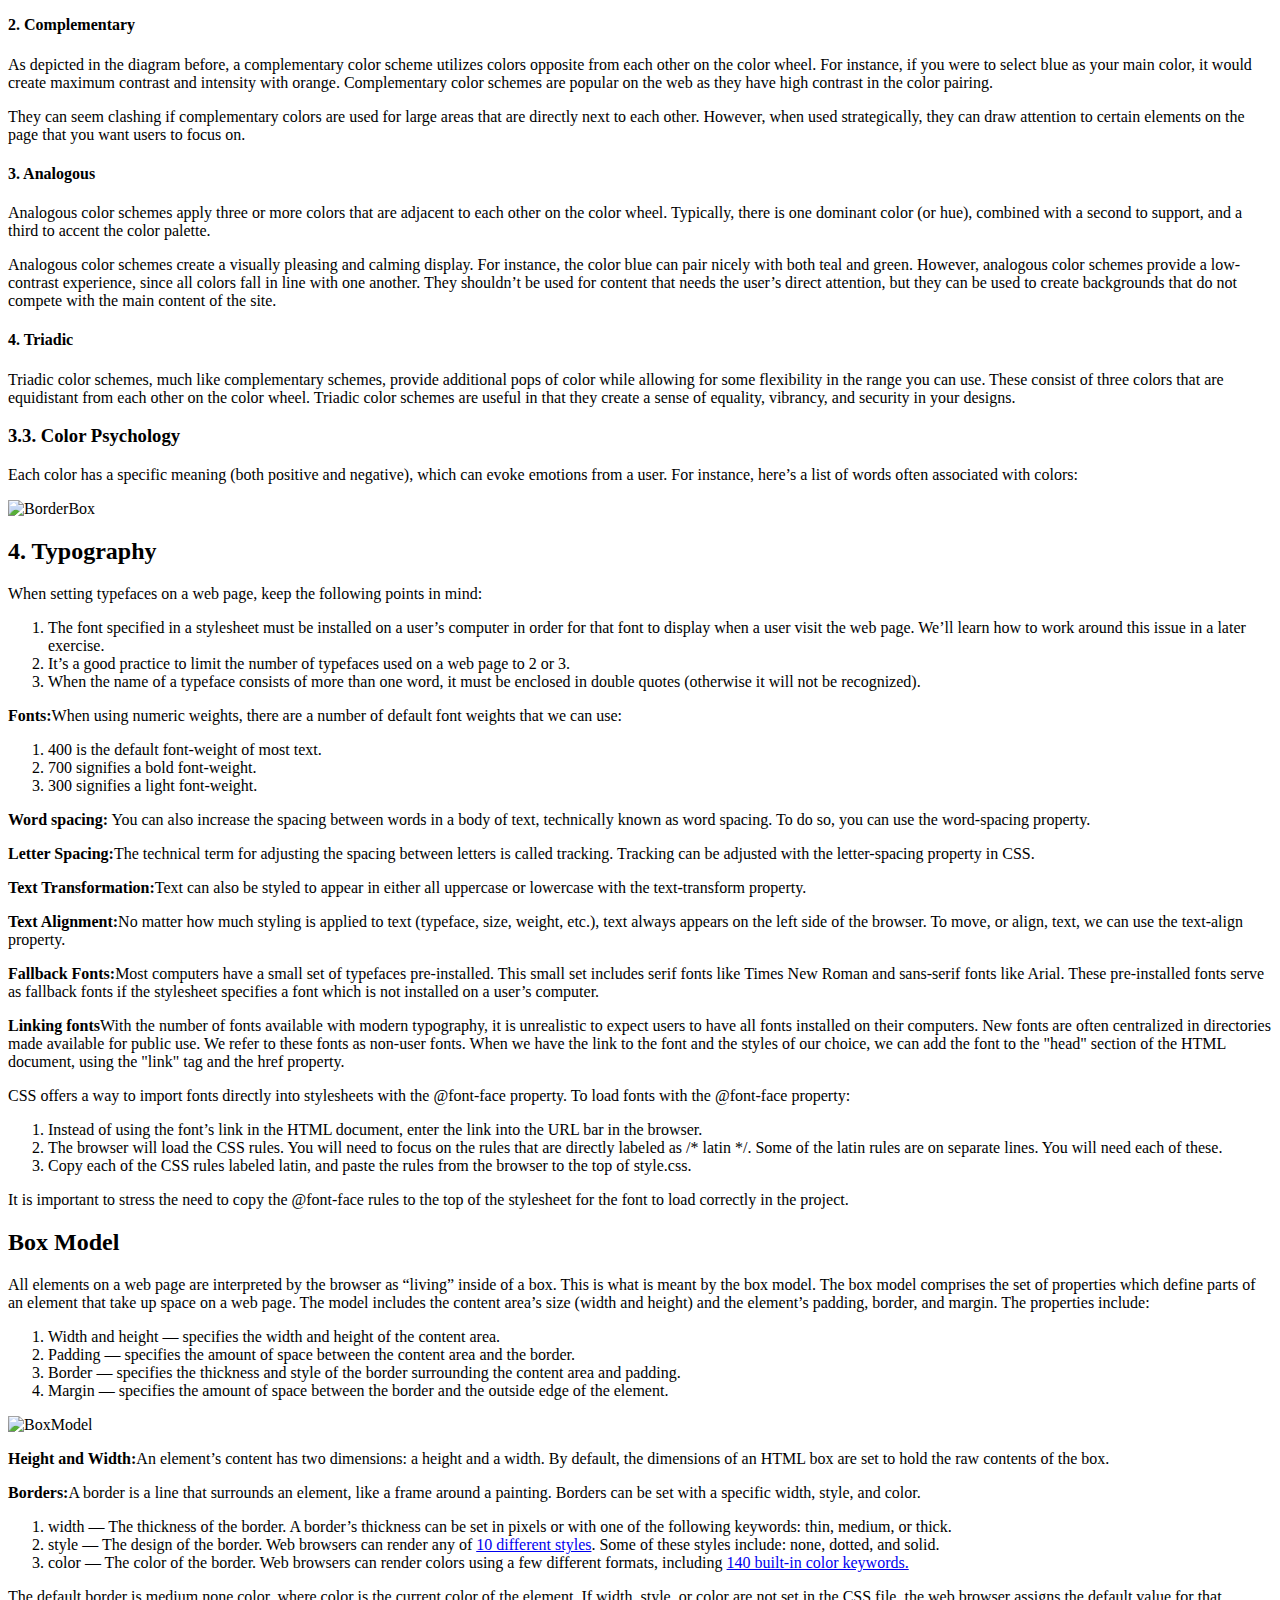
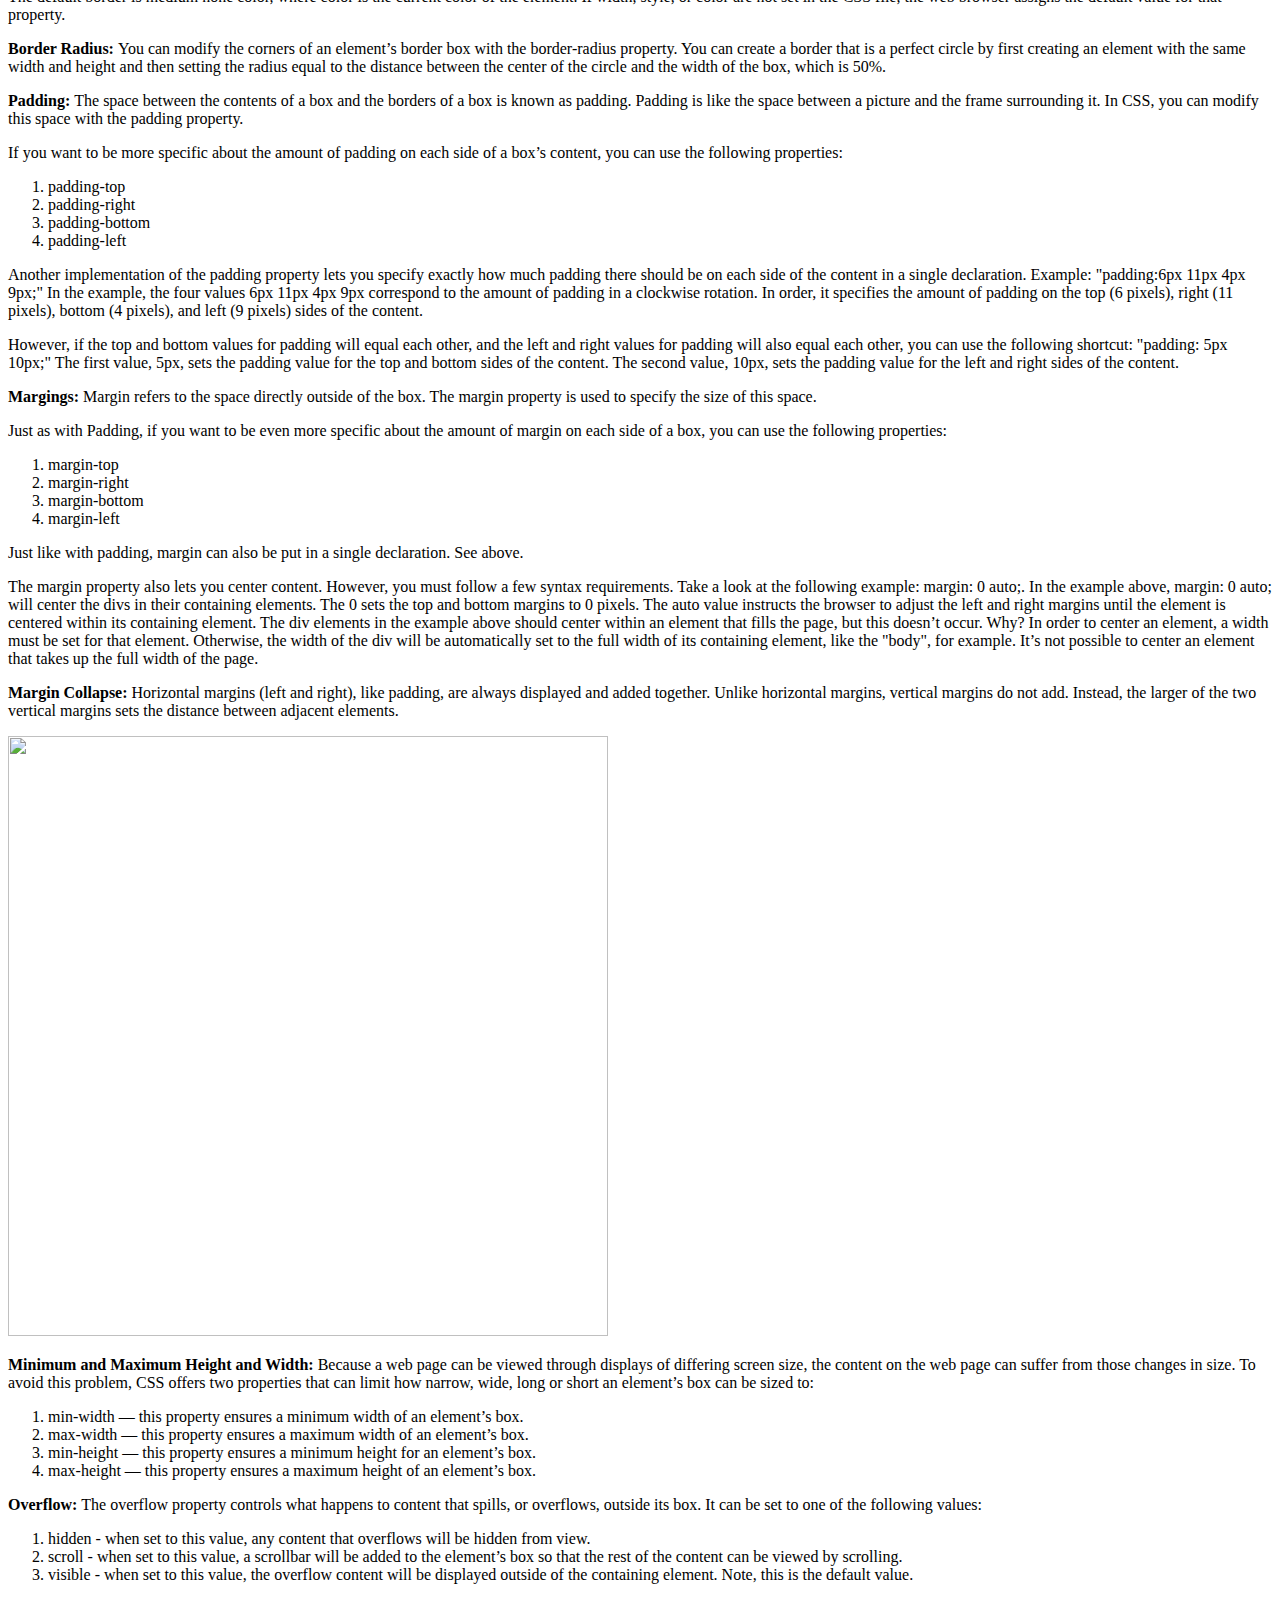
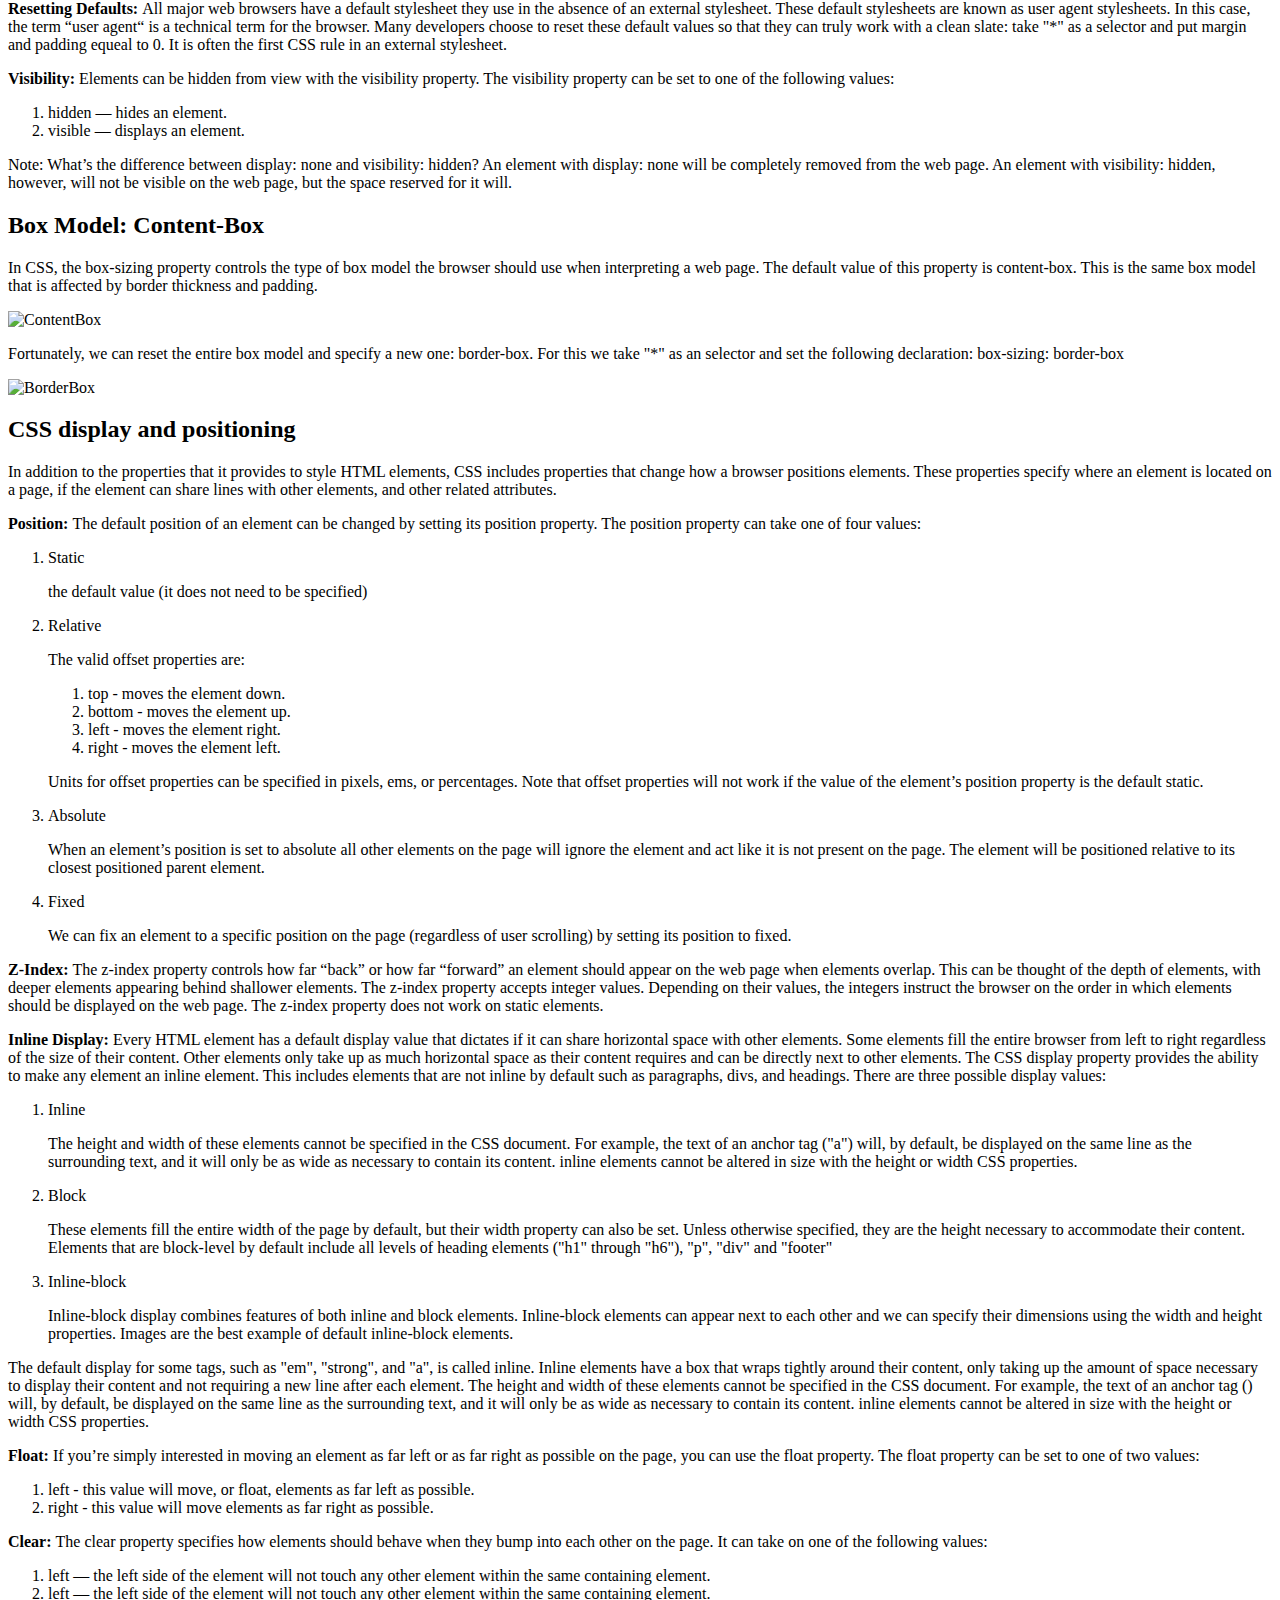
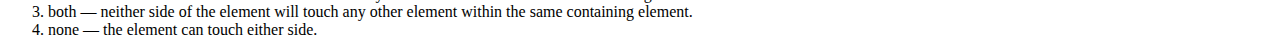
==== commit 0162f956: "Adding bunch of stuff" ====
--- a/css.html
+++ b/css.html
@@ -5,125 +5,171 @@
     <meta name="viewport" content="width=device-width, initial-scale=1.0">
     <title>CSS</title>
     <link rel="stylesheet" href="/Users/yossel/Desktop/coding/Yossel´s Front End- journey/resouces /css/styles.css">
+    <link rel="preconnect" href="https://fonts.gstatic.com">
+    <link href="https://fonts.googleapis.com/css2?family=Montserrat:wght@100;400;700&display=swap" rel="stylesheet">
 </head>   
 </html>
     <body>
-        <span><a href="/Users/yossel/Desktop/coding/Yossel´s coding journey/index.html" class="back">HOME</a></span>
+<!--Header -->
         <header>
-            <h2>CSS</h2>
+            <div class="navbar">
+                <a href="/Users/yossel/Desktop/coding/Yossel´s Front End- journey/index.html" class="logo">Roman Remis</a>
+                <nav>
+                    <ul>
+                        <li><a href="/Users/yossel/Desktop/coding/Yossel´s Front End- journey/html.html">HTML</a> </li>
+                        <li><a href="/Users/yossel/Desktop/coding/Yossel´s Front End- journey/css.html">CSS</a></li>
+                        <li><a href="/Users/yossel/Desktop/coding/Yossel´s Front End- journey/javascirpt.html">JavaScript</a></li>
+                    </ul>
+                </nav> 
+            </div>
         </header>
-        <br>
-        <nav>
-            <ol>
-                <li><a href="#basics">CSS Basics</a></li>
-                <li><a href="#b">CSS Visual Rules</a></li>
-                <li><a href="#c">CSS colors</a></li>
+<!--Overview-->
+        <div class="main">
+            <ol>
+                <li><a href="#basics">Basics</a></li>
+                <li><a href="#b">Visual Rules</a></li>
+                <li><a href="#c">Colors</a></li>
                 <li><a href="#d">Typography</a></li>
                 <li><a href="#e">Box Model</a></li>
                 <li><a href="#f">Box Model: Content-Box</a></li>
-                <li><a href="#g">CSS display and positioning</a></li>
-
-            </ol>
-        </nav>
-        <article>
-            <h2 id="basics">CSS Basics</h2>
-                <ul>
-                    <li>CSS can change the look of HTML elements. In order to do this, CSS must select HTML elements, then apply styles to them.</li>
-                    <li>CSS can select HTML elements by tag, class, or ID.</li>
-                    <li>Multiple CSS classes can be applied to one HTML element.</li>
-                    <li>Classes can be reusable, while IDs can only be used once.</li>
-                    <li>IDs are more specific than classes, and classes are more specific than tags. That means IDs will override any styles from a class, and classes will override any styles from a tag selector.</li>
-                    <li>Multiple selectors can be chained together to select an element. This raises the specificity, but can be necessary.</li>
-                    <li>Nested elements can be selected by separating selectors with a space.</li>
-                    <li>Nested elements can be selected by separating selectors with a space.</li>
-                </ul>
-            <h2 id="b">CSS Visual Rules</h2>
-                <ul>
-                    <li>CSS declarations are structured into property and value pairs.</li>
-                    <li>The font-family property defines the typeface of an element.</li>
-                    <li>font-size controls the size of text displayed.</li>
-                    <li>font-weight defines how thin or thick text is displayed.</li>
-                    <li>The text-align property places text in the left, right, or center of its parent container.</li>
-                    <li>Text can have two different color attributes: color and background-color. color defines the color of the text, while background-color defines the color behind the text.</li>
-                    <li>CSS can make an element transparent with the opacity property.</li>
-                    <li>CSS can also set the background of an element to an image with the background-image property.</li>
-                    <li>The !important flag will override any style, however it should almost never be used, as it is extremely difficult to override.</li>
-                </ul>
-            <h2 id="c">CSS color </h2>
-                <p>There are four ways to represent color in CSS:</p>
-                <ol>    
-                    <li>Named colors — there are 147 named colors</li>
-                    <li>Hexadecimal or hex colors</li>
-                        <ul>
-                            <li>Hexadecimal is a number system with has sixteen digits, 0 to 9 followed by “A” to “F”.</li>
-                            <li>Hex values always begin with # and specify values of red, blue and green using hexademical numbers such as #23F41A.</li>
-                        </ul>
-                    <li>RGB</li>
-                        <ul>
-                            <li>RGB colors use the rgb() syntax with one value for red, one value for blue and one value for green.</li>
-                            <li>RGB values range from 0 to 255 and look like this: rgb(7, 210, 50).</li>
-                        </ul>
-                    <li>HSL</li>
-                        <ul>
-                            <li>HSL stands for hue (the color itself), saturation (the intensity of the color), and lightness (how light or dark a color is).</li>
-                            <li>Hue ranges from 0 to 360 and saturation and lightness are both represented as percentages like this: hsl(200, 20%, 50%).</li>
-                        </ul>
-                </ol>
-                    <p>You can add opacity to color in RGB and HSL by adding a fourth value, a, which is represented as a percentage.</p>
-            <br>
-            <h2 id="d">Typography</h2>
-                <p>When setting typefaces on a web page, keep the following points in mind:</p>
-                    <ol>
-                        <li>The font specified in a stylesheet must be installed on a user’s computer in order for that font to display when a user visit the web page. We’ll learn how to work around this issue in a later exercise.</li>
-                        <li>It’s a good practice to limit the number of typefaces used on a web page to 2 or 3.</li>
-                        <li>When the name of a typeface consists of more than one word, it must be enclosed in double quotes (otherwise it will not be recognized).</li>
-                    </ol>
-                <p><strong>Fonts:</strong>When using numeric weights, there are a number of default font weights that we can use:</p>
-                    <ol>
-                        <li>400 is the default font-weight of most text.</li>
-                        <li>700 signifies a bold font-weight.</li>
-                        <li>300 signifies a light font-weight.</li>
-                    </ol>
-                <p><strong>Word spacing:</strong> You can also increase the spacing between words in a body of text, technically known as word spacing. To do so, you can use the word-spacing property.</p>
-                <p><strong>Letter Spacing:</strong>The technical term for adjusting the spacing between letters is called tracking. Tracking can be adjusted with the letter-spacing property in CSS.</p>
-                <p><strong>Text Transformation:</strong>Text can also be styled to appear in either all uppercase or lowercase with the text-transform property.</p>
-                <p><strong>Text Alignment:</strong>No matter how much styling is applied to text (typeface, size, weight, etc.), text always appears on the left side of the browser. To move, or align, text, we can use the text-align property.</p>
-                <p><strong>Fallback Fonts:</strong>Most computers have a small set of typefaces pre-installed. This small set includes serif fonts like Times New Roman and sans-serif fonts like Arial. These pre-installed fonts serve as fallback fonts if the stylesheet specifies a font which is not installed on a user’s computer.</p>
-                <p><strong>Linking fonts</strong>With the number of fonts available with modern typography, it is unrealistic to expect users to have all fonts installed on their computers. New fonts are often centralized in directories made available for public use. We refer to these fonts as non-user fonts. When we have the link to the font and the styles of our choice, we can add the font to the "head" section of the HTML document, using the "link" tag and the href property.</p>
-                <p> CSS offers a way to import fonts directly into stylesheets with the @font-face property. To load fonts with the @font-face property:
-                    <ol>
-                        <li>Instead of using the font’s link in the HTML document, enter the link into the URL bar in the browser.</li>
-                        <li>The browser will load the CSS rules. You will need to focus on the rules that are directly labeled as /* latin */. Some of the latin rules are on separate lines. You will need each of these.</li>
-                        <li>Copy each of the CSS rules labeled latin, and paste the rules from the browser to the top of style.css.</li>
-                    </ol>
-                    It is important to stress the need to copy the @font-face rules to the top of the stylesheet for the font to load correctly in the project.
-                </p>
-            <h2 id="e">Box Model</h2>
-                <P>All elements on a web page are interpreted by the browser as “living” inside of a box. This is what is meant by the box model. The box model comprises the set of properties which define parts of an element that take up space on a web page. The model includes the content area’s size (width and height) and the element’s padding, border, and margin. The properties include:</P>
-                    <ol>
-                        <li>Width and height — specifies the width and height of the content area.</li>
-                        <li>Padding — specifies the amount of space between the content area and the border.</li>
-                        <li>Border — specifies the thickness and style of the border surrounding the content area and padding.</li>
-                        <li>Margin — specifies the amount of space between the border and the outside edge of the element.</li>
-                    </ol>
-                    <img src="/Users/yossel/Desktop/coding/Yossel´s Front End- journey/resouces /images/BoxModel.png" style="width: 400px; height: 400px;" alt="BoxModel">
-                <p><strong>Height and Width:</strong>An element’s content has two dimensions: a height and a width. By default, the dimensions of an HTML box are set to hold the raw contents of the box.</p>
-                <p><strong>Borders:</strong>A border is a line that surrounds an element, like a frame around a painting. Borders can be set with a specific width, style, and color.</p>
-                    <ol>
-                        <li>width — The thickness of the border. A border’s thickness can be set in pixels or with one of the following keywords: thin, medium, or thick.</li>
-                        <li>style — The design of the border. Web browsers can render any of <a href="https://developer.mozilla.org/en-US/docs/Web/CSS/border-style#Values">10 different styles</a>. Some of these styles include: none, dotted, and solid.</li>
-                        <li>color — The color of the border. Web browsers can render colors using a few different formats, including <a href="https://developer.mozilla.org/en-US/docs/Web/CSS/color_value">140 built-in color keywords.</a></li>
-                    </ol>
-                <p>The default border is medium none color, where color is the current color of the element. If width, style, or color are not set in the CSS file, the web browser assigns the default value for that property.</p>
-                <p><strong>Border Radius: </strong>You can modify the corners of an element’s border box with the border-radius property. You can create a border that is a perfect circle by first creating an element with the same width and height and then setting the radius equal to the distance between the center of the circle and the width of the box, which is 50%.</p>
-                <p><strong>Padding: </strong>The space between the contents of a box and the borders of a box is known as padding. Padding is like the space between a picture and the frame surrounding it. In CSS, you can modify this space with the padding property.</p>
-                <p>If you want to be more specific about the amount of padding on each side of a box’s content, you can use the following properties:</p>
-                    <ol>
-                        <li>padding-top</li>
-                        <li>padding-right</li>
-                        <li>padding-bottom</li>
-                        <li>padding-left</li>
-                    </ol>
+                <li><a href="#g">Display and positioning</a></li>
+                <li><a href="#h">Color Theory</a></li>
+            </ol>
+        <div class="basics" id="basics">
+<!--Basics-->
+            <h2>1. Basics</h2>
+            <ul>
+                <li>CSS can change the look of HTML elements. In order to do this, CSS must select HTML elements, then apply styles to them.</li>
+                <li>CSS can select HTML elements by tag, class, or ID.</li>
+                <li>Multiple CSS classes can be applied to one HTML element.</li>
+                <li>Classes can be reusable, while IDs can only be used once.</li>
+                <li>IDs are more specific than classes, and classes are more specific than tags. That means IDs will override any styles from a class, and classes will override any styles from a tag selector.</li>
+                <li>Multiple selectors can be chained together to select an element. This raises the specificity, but can be necessary.</li>
+                <li>Nested elements can be selected by separating selectors with a space.</li>
+                <li>Nested elements can be selected by separating selectors with a space.</li>
+            </ul>
+        </div>
+        <div class="visual" id="b">
+<!--Visual Rules-->
+            <h2>2. Visual Rules</h2>
+            <ul>
+                <li>CSS declarations are structured into property and value pairs.</li>
+                <li>The font-family property defines the typeface of an element.</li>
+                <li>font-size controls the size of text displayed.</li>
+                <li>font-weight defines how thin or thick text is displayed.</li>
+                <li>The text-align property places text in the left, right, or center of its parent container.</li>
+                <li>Text can have two different color attributes: color and background-color. color defines the color of the text, while background-color defines the color behind the text.</li>
+                <li>CSS can make an element transparent with the opacity property.</li>
+                <li>CSS can also set the background of an element to an image with the background-image property.</li>
+                <li>The !important flag will override any style, however it should almost never be used, as it is extremely difficult to override.</li>
+            </ul>
+        </div>
+<!--Color-->
+        <div class="color" id="c">
+            <h2>3. Color </h2>
+                <h3>3.1. Basics</h3>
+                <p>There are 4 ways to represent color in CSS:</p>   
+                    <h4>1. Named colors</h4> 
+                    <ul>
+                        <li>There are 147 named colors</li>
+                    </ul>
+                    <h4>2. Hexadecimal or hex colors</h4>
+                    <ul>
+                        <li>Hexadecimal is a number system with has sixteen digits, 0 to 9 followed by “A” to “F”.</li>
+                        <li>Hex values always begin with # and specify values of red, blue and green using hexademical numbers such as #23F41A.</li>
+                    </ul>
+                    <h4>3. RGB</h4>
+                    <ul>
+                        <li>RGB colors use the rgb() syntax with one value for red, one value for blue and one value for green.</li>
+                        <li>RGB values range from 0 to 255 and look like this: rgb(7, 210, 50).</li>
+                    </ul>
+                    <h4>4. HSL</h4>
+                    <ul>
+                        <li>HSL stands for hue (the color itself), saturation (the intensity of the color), and lightness (how light or dark a color is).</li>
+                        <li>Hue ranges from 0 to 360 and saturation and lightness are both represented as percentages like this: hsl(200, 20%, 50%).</li>
+                    </ul>
+                <p>You can add opacity to color in RGB and HSL by adding a fourth value, a, which is represented as a percentage.</p>
+                <h3>Color theory</h3>
+                    <h4>3.2. Color Schemes</h4>
+                    <p>Color schemes (or color palettes) are the result of pairing two or more colors together. The colors you select can make or break your design, however, knowing your options will put you in a better place to determine what is best for moving forward. When deciding which colors to use in your design, there are 4 different color schemes to consider:</p>
+                        <ol>
+                            <strong><li>Monochromatic</li></strong>
+                            <strong><li>Complementary</li></strong>
+                            <strong><li>Analogous</li></strong>
+                            <strong><li>Triadic</li></strong>
+                        </ol>
+                    <img src="/Users/yossel/Desktop/coding/Yossel´s Front End- journey/resouces /images/color-schemes.png" width="650" height="600" alt="BorderBox">
+                        <h4>1. Monochromatic</h4>
+                            <p>The most basic color scheme possible utilizes a single color with varying shades and tints to create a monochromatic palette.</p>
+                            <p>These monochromatic color schemes are beneficial in that they provide an organized impression when applied to your designs. The use of a single color can provide an immediate sense of harmony.</p>
+                        <h4>2. Complementary</h4>
+                            <p>As depicted in the diagram before, a complementary color scheme utilizes colors opposite from each other on the color wheel. For instance, if you were to select blue as your main color, it would create maximum contrast and intensity with orange. Complementary color schemes are popular on the web as they have high contrast in the color pairing. </p>
+                            <p>They can seem clashing if complementary colors are used for large areas that are directly next to each other. However, when used strategically, they can draw attention to certain elements on the page that you want users to focus on.</p>
+                        <h4>3. Analogous</h4>
+                            <p>Analogous color schemes apply three or more colors that are adjacent to each other on the color wheel. Typically, there is one dominant color (or hue), combined with a second to support, and a third to accent the color palette.</p>
+                            <p>Analogous color schemes create a visually pleasing and calming display. For instance, the color blue can pair nicely with both teal and green. However, analogous color schemes provide a low-contrast experience, since all colors fall in line with one another. They shouldn’t be used for content that needs the user’s direct attention, but they can be used to create backgrounds that do not compete with the main content of the site.</p>
+                        <h4>4. Triadic</h4>
+                            <p>Triadic color schemes, much like complementary schemes, provide additional pops of color while allowing for some flexibility in the range you can use. These consist of three colors that are equidistant from each other on the color wheel. Triadic color schemes are useful in that they create a sense of equality, vibrancy, and security in your designs.</p>
+                <h3>3.3. Color Psychology</h3>
+                <p>Each color has a specific meaning (both positive and negative), which can evoke emotions from a user. For instance, here’s a list of words often associated with colors:</p>
+                <img src="/Users/yossel/Desktop/coding/Yossel´s Front End- journey/resouces /images/Color Psychology.png" width="700" height="600" alt="BorderBox">
+<!--Typography--> 
+        </div>
+        <div class="typography" id="d">
+            <h2>4. Typography</h2>
+            <p>When setting typefaces on a web page, keep the following points in mind:</p>
+            <ol>
+                <li>The font specified in a stylesheet must be installed on a user’s computer in order for that font to display when a user visit the web page. We’ll learn how to work around this issue in a later exercise.</li>
+                <li>It’s a good practice to limit the number of typefaces used on a web page to 2 or 3.</li>
+                <li>When the name of a typeface consists of more than one word, it must be enclosed in double quotes (otherwise it will not be recognized).</li>
+            </ol>
+            <p><strong>Fonts:</strong>When using numeric weights, there are a number of default font weights that we can use:</p>
+            <ol>
+                <li>400 is the default font-weight of most text.</li>
+                <li>700 signifies a bold font-weight.</li>
+                <li>300 signifies a light font-weight.</li>
+            </ol>
+            <p><strong>Word spacing:</strong> You can also increase the spacing between words in a body of text, technically known as word spacing. To do so, you can use the word-spacing property.</p>
+            <p><strong>Letter Spacing:</strong>The technical term for adjusting the spacing between letters is called tracking. Tracking can be adjusted with the letter-spacing property in CSS.</p>
+            <p><strong>Text Transformation:</strong>Text can also be styled to appear in either all uppercase or lowercase with the text-transform property.</p>
+            <p><strong>Text Alignment:</strong>No matter how much styling is applied to text (typeface, size, weight, etc.), text always appears on the left side of the browser. To move, or align, text, we can use the text-align property.</p>
+            <p><strong>Fallback Fonts:</strong>Most computers have a small set of typefaces pre-installed. This small set includes serif fonts like Times New Roman and sans-serif fonts like Arial. These pre-installed fonts serve as fallback fonts if the stylesheet specifies a font which is not installed on a user’s computer.</p>
+            <p><strong>Linking fonts</strong>With the number of fonts available with modern typography, it is unrealistic to expect users to have all fonts installed on their computers. New fonts are often centralized in directories made available for public use. We refer to these fonts as non-user fonts. When we have the link to the font and the styles of our choice, we can add the font to the "head" section of the HTML document, using the "link" tag and the href property.</p>
+            <p> CSS offers a way to import fonts directly into stylesheets with the @font-face property. To load fonts with the @font-face property:
+             <ol>
+                <li>Instead of using the font’s link in the HTML document, enter the link into the URL bar in the browser.</li>
+                <li>The browser will load the CSS rules. You will need to focus on the rules that are directly labeled as /* latin */. Some of the latin rules are on separate lines. You will need each of these.</li>
+                <li>Copy each of the CSS rules labeled latin, and paste the rules from the browser to the top of style.css.</li>
+            </ol>
+            <p>It is important to stress the need to copy the @font-face rules to the top of the stylesheet for the font to load correctly in the project.</p>
+        </div>
+        <div class="box model" id="e">
+            <h2>Box Model</h2>
+            <P>All elements on a web page are interpreted by the browser as “living” inside of a box. This is what is meant by the box model. The box model comprises the set of properties which define parts of an element that take up space on a web page. The model includes the content area’s size (width and height) and the element’s padding, border, and margin. The properties include:</P>
+            <ol>
+                <li>Width and height — specifies the width and height of the content area.</li>
+                <li>Padding — specifies the amount of space between the content area and the border.</li>
+                <li>Border — specifies the thickness and style of the border surrounding the content area and padding.</li>
+                <li>Margin — specifies the amount of space between the border and the outside edge of the element.</li>
+            </ol>
+            <img src="/Users/yossel/Desktop/coding/Yossel´s Front End- journey/resouces /images/BoxModel.png" style="width: 400px; height: 400px;" alt="BoxModel">
+            <p><strong>Height and Width:</strong>An element’s content has two dimensions: a height and a width. By default, the dimensions of an HTML box are set to hold the raw contents of the box.</p>
+            <p><strong>Borders:</strong>A border is a line that surrounds an element, like a frame around a painting. Borders can be set with a specific width, style, and color.</p>
+            <ol>
+                <li>width — The thickness of the border. A border’s thickness can be set in pixels or with one of the following keywords: thin, medium, or thick.</li>
+                <li>style — The design of the border. Web browsers can render any of <a href="https://developer.mozilla.org/en-US/docs/Web/CSS/border-style#Values">10 different styles</a>. Some of these styles include: none, dotted, and solid.</li>
+                <li>color — The color of the border. Web browsers can render colors using a few different formats, including <a href="https://developer.mozilla.org/en-US/docs/Web/CSS/color_value">140 built-in color keywords.</a></li>
+            </ol>
+            <p>The default border is medium none color, where color is the current color of the element. If width, style, or color are not set in the CSS file, the web browser assigns the default value for that property.</p>
+            <p><strong>Border Radius: </strong>You can modify the corners of an element’s border box with the border-radius property. You can create a border that is a perfect circle by first creating an element with the same width and height and then setting the radius equal to the distance between the center of the circle and the width of the box, which is 50%.</p>
+            <p><strong>Padding: </strong>The space between the contents of a box and the borders of a box is known as padding. Padding is like the space between a picture and the frame surrounding it. In CSS, you can modify this space with the padding property.</p>
+            <p>If you want to be more specific about the amount of padding on each side of a box’s content, you can use the following properties:</p>
+            <ol>
+                <li>padding-top</li>
+                <li>padding-right</li>
+                <li>padding-bottom</li>
+                <li>padding-left</li>
+            </ol>
                 <p>Another implementation of the padding property lets you specify exactly how much padding there should be on each side of the content in a single declaration. Example: "padding:6px 11px 4px 9px;" In the example, the four values 6px 11px 4px 9px correspond to the amount of padding in a clockwise rotation. In order, it specifies the amount of padding on the top (6 pixels), right (11 pixels), bottom (4 pixels), and left (9 pixels) sides of the content.</p>
                 <p>However, if the top and bottom values for padding will equal each other, and the left and right values for padding will also equal each other, you can use the following shortcut: "padding: 5px 10px;" The first value, 5px, sets the padding value for the top and bottom sides of the content. The second value, 10px, sets the padding value for the left and right sides of the content.</p>
                 <p><strong>Margings: </strong>Margin refers to the space directly outside of the box. The margin property is used to specify the size of this space.</p>
@@ -158,12 +204,16 @@
                         <li>visible — displays an element.</li>
                     </ol>
                 <p>Note: What’s the difference between display: none and visibility: hidden? An element with display: none will be completely removed from the web page. An element with visibility: hidden, however, will not be visible on the web page, but the space reserved for it will.</p>
-            <h2 id="f">Box Model: Content-Box</h2>
+        </div>
+        <div class="content box" id="f">
+            <h2>Box Model: Content-Box</h2>
                 <p>In CSS, the box-sizing property controls the type of box model the browser should use when interpreting a web page. The default value of this property is content-box. This is the same box model that is affected by border thickness and padding.</p>
                 <img src="/Users/yossel/Desktop/coding/Yossel´s Front End- journey/resouces /images/ContentBox.svg" width="600" height="600" alt="ContentBox">
                 <p>Fortunately, we can reset the entire box model and specify a new one: border-box. For this we take "*" as an selector and set the following declaration: box-sizing: border-box</p>
                 <img src="/Users/yossel/Desktop/coding/Yossel´s Front End- journey/resouces /images/BorderBox.svg" width="600" height="600" alt="BorderBox">
-            <h2 id="g">CSS display and positioning</h2>
+        </div>
+        <div class="display" id="g">
+            <h2>CSS display and positioning</h2>
                 <p>In addition to the properties that it provides to style HTML elements, CSS includes properties that change how a browser positions elements. These properties specify where an element is located on a page, if the element can share lines with other elements, and other related attributes.</p>
                 <p><strong>Position: </strong>The default position of an element can be changed by setting its position property. The position property can take one of four values:</p>
                     <ol>
@@ -193,23 +243,19 @@
                         <li>Inline-block</li>
                             <p>Inline-block display combines features of both inline and block elements. Inline-block elements can appear next to each other and we can specify their dimensions using the width and height properties. Images are the best example of default inline-block elements.</p>
                     </ol>
-                    <p>The default display for some tags, such as <em>, <strong>, and <a>, is called inline. Inline elements have a box that wraps tightly around their content, only taking up the amount of space necessary to display their content and not requiring a new line after each element. The height and width of these elements cannot be specified in the CSS document. For example, the text of an anchor tag (<a>) will, by default, be displayed on the same line as the surrounding text, and it will only be as wide as necessary to contain its content. inline elements cannot be altered in size with the height or width CSS properties.</p>
+                    <p>The default display for some tags, such as "em", "strong", and "a", is called inline. Inline elements have a box that wraps tightly around their content, only taking up the amount of space necessary to display their content and not requiring a new line after each element. The height and width of these elements cannot be specified in the CSS document. For example, the text of an anchor tag (<a>) will, by default, be displayed on the same line as the surrounding text, and it will only be as wide as necessary to contain its content. inline elements cannot be altered in size with the height or width CSS properties.</p>
                 <p><strong>Float: </strong>If you’re simply interested in moving an element as far left or as far right as possible on the page, you can use the float property. The float property can be set to one of two values:</p>
                     <ol>
                         <li>left - this value will move, or float, elements as far left as possible.</li>
                         <li>right - this value will move elements as far right as possible.</li>
                     </ol>
-                <P><strong>Clear: </strong>The clear property specifies how elements should behave when they bump into each other on the page. It can take on one of the following values:</P>
+                <p><strong>Clear: </strong>The clear property specifies how elements should behave when they bump into each other on the page. It can take on one of the following values:</P>
                     <ol>
                         <li>left — the left side of the element will not touch any other element within the same containing element.</li>
                         <li>left — the left side of the element will not touch any other element within the same containing element.</li>
                         <li>both — neither side of the element will touch any other element within the same containing element.</li>
                         <li>none — the element can touch either side.</li>
                     </ol>
-
-        </article>
-        <footer>
-            <span><a href="/Users/yossel/Desktop/coding/Yossel´s coding journey/index.html" class="back">HOME</a></span>
-        </footer>
-    </body>
-</html>+        </div>
+    </div>
+<!--Footer-->
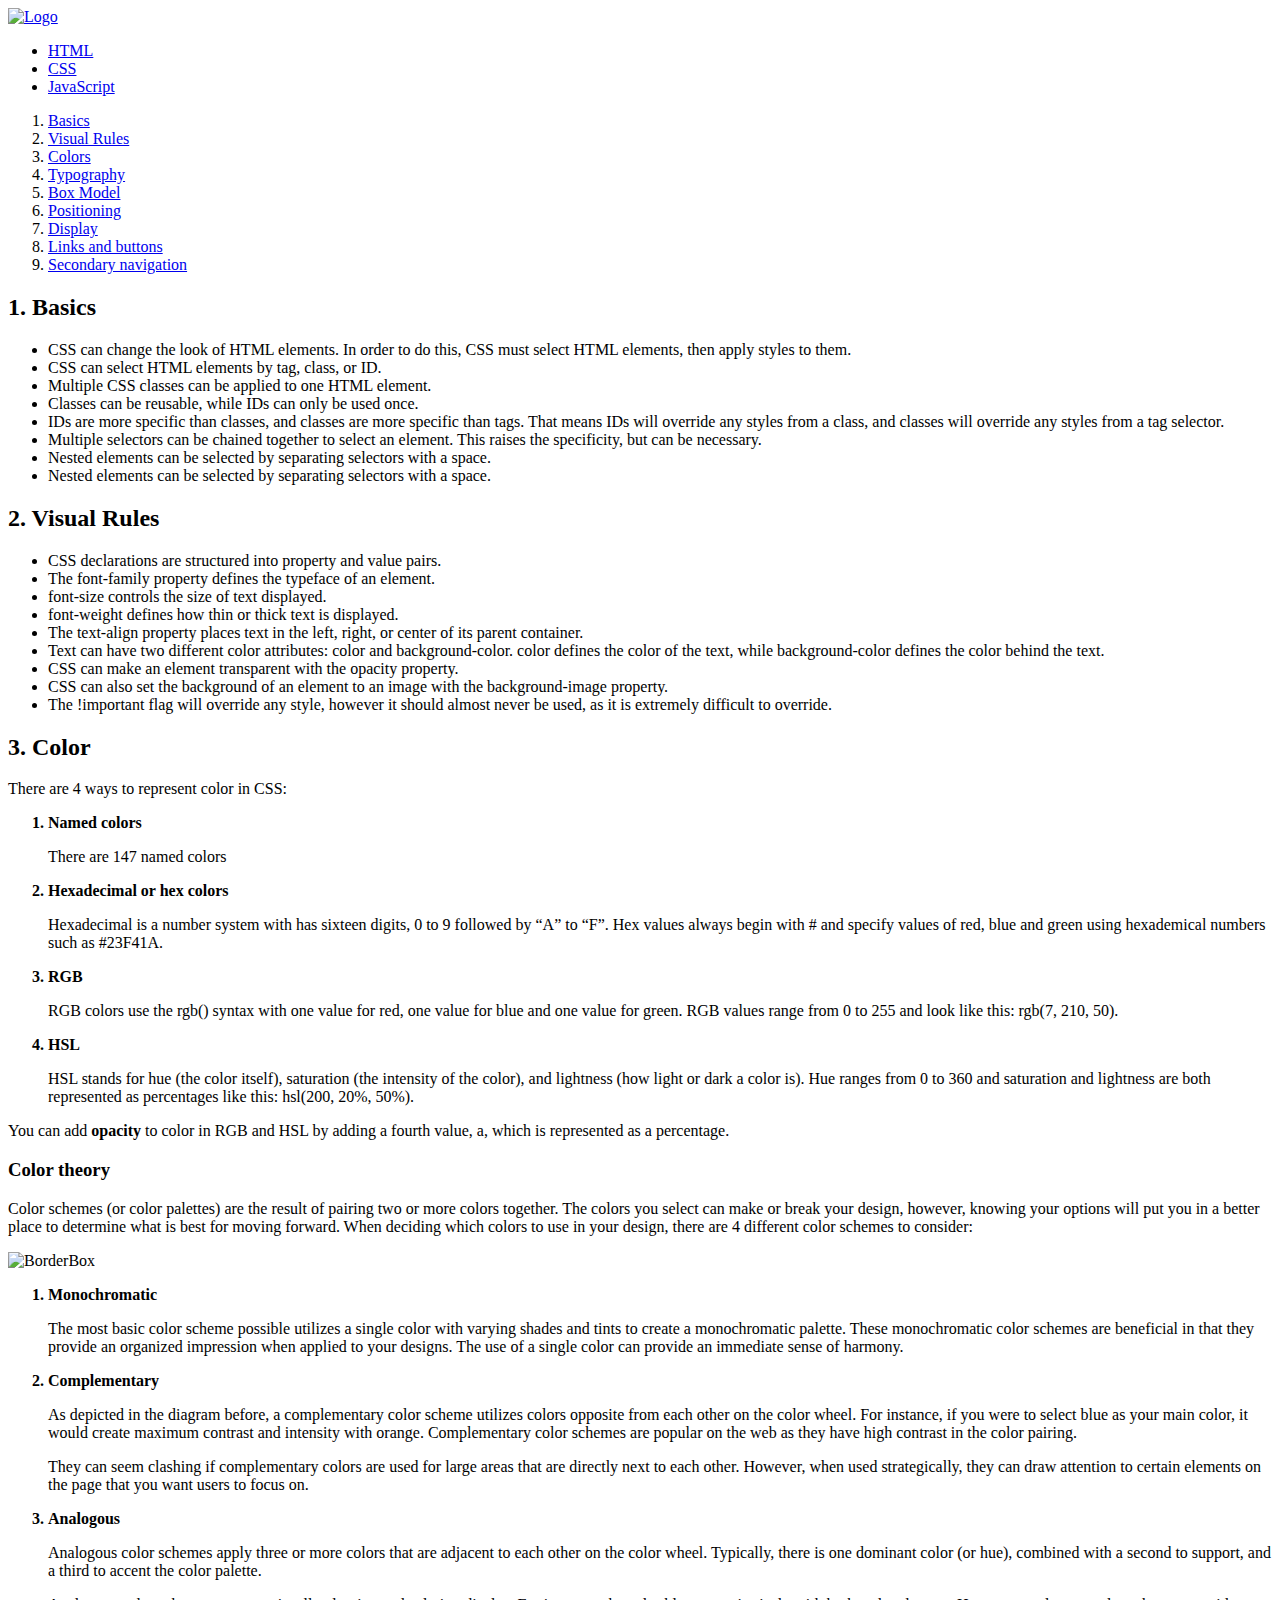
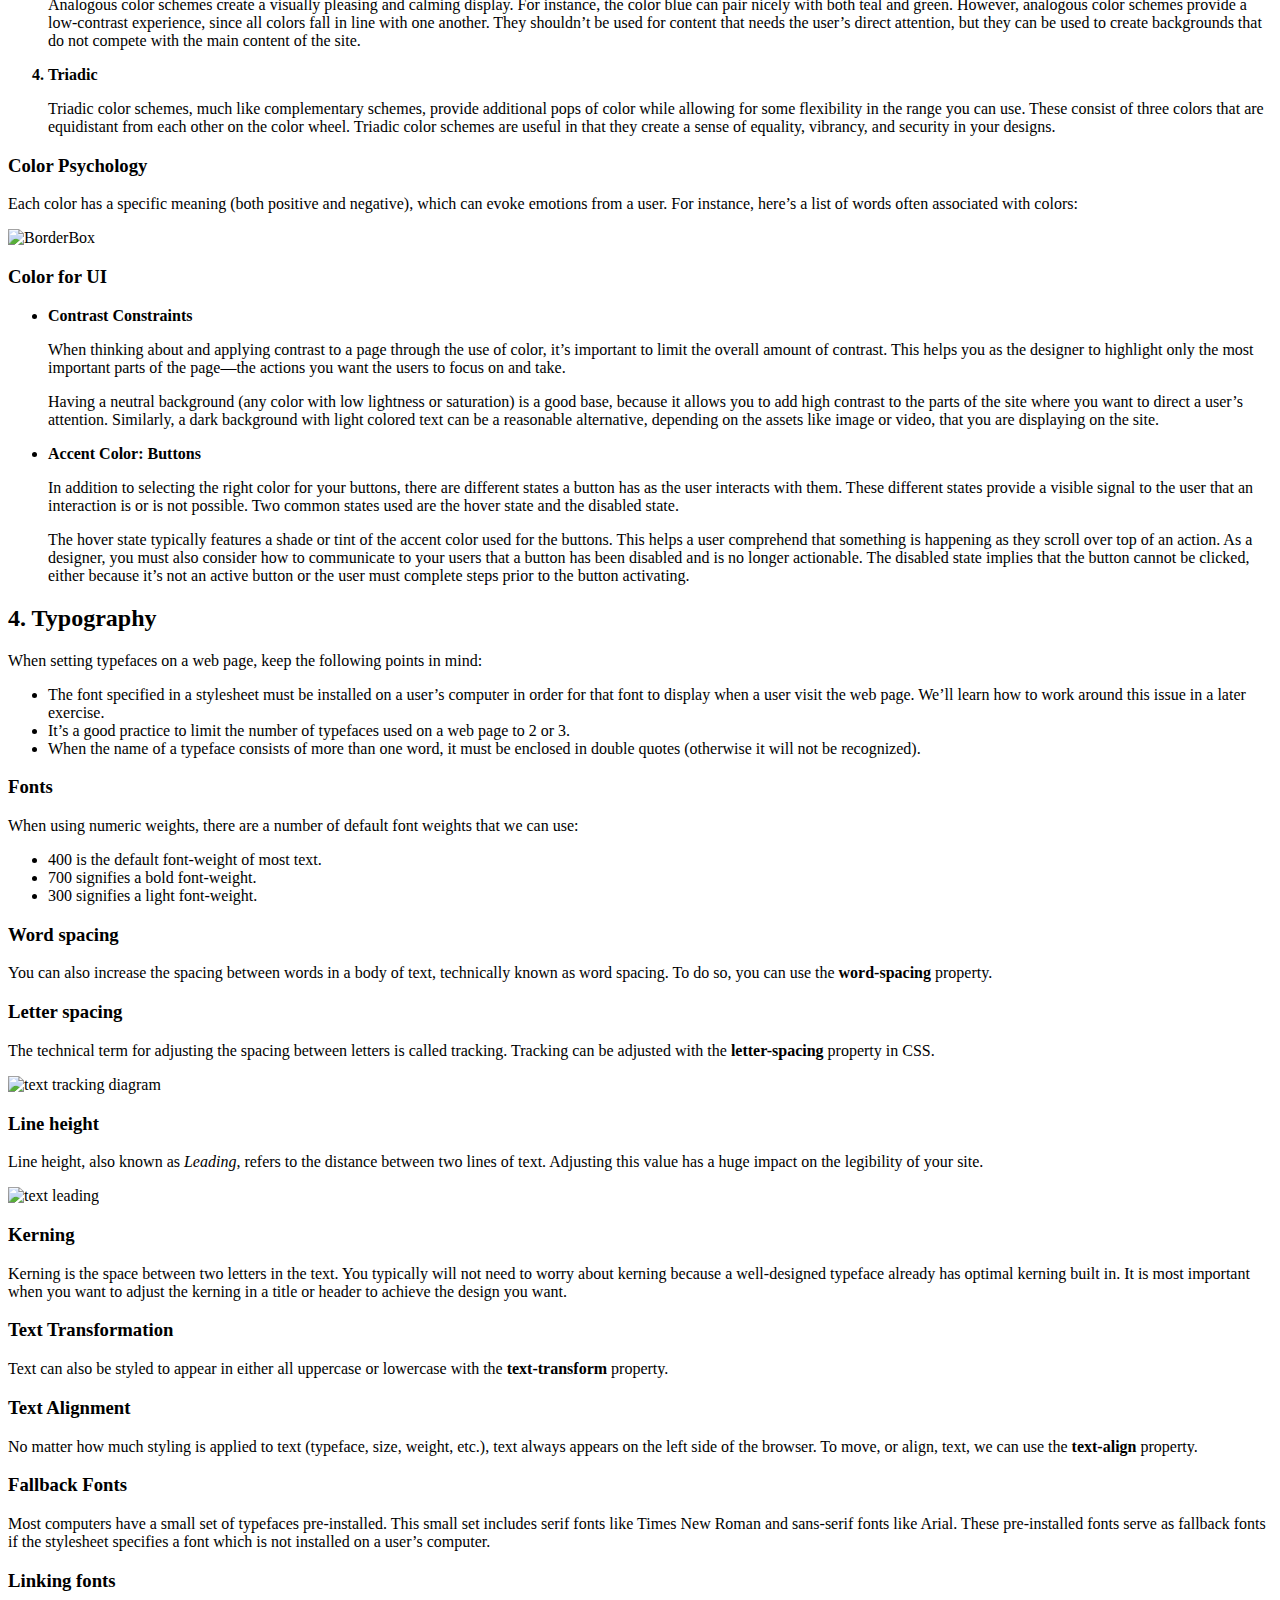
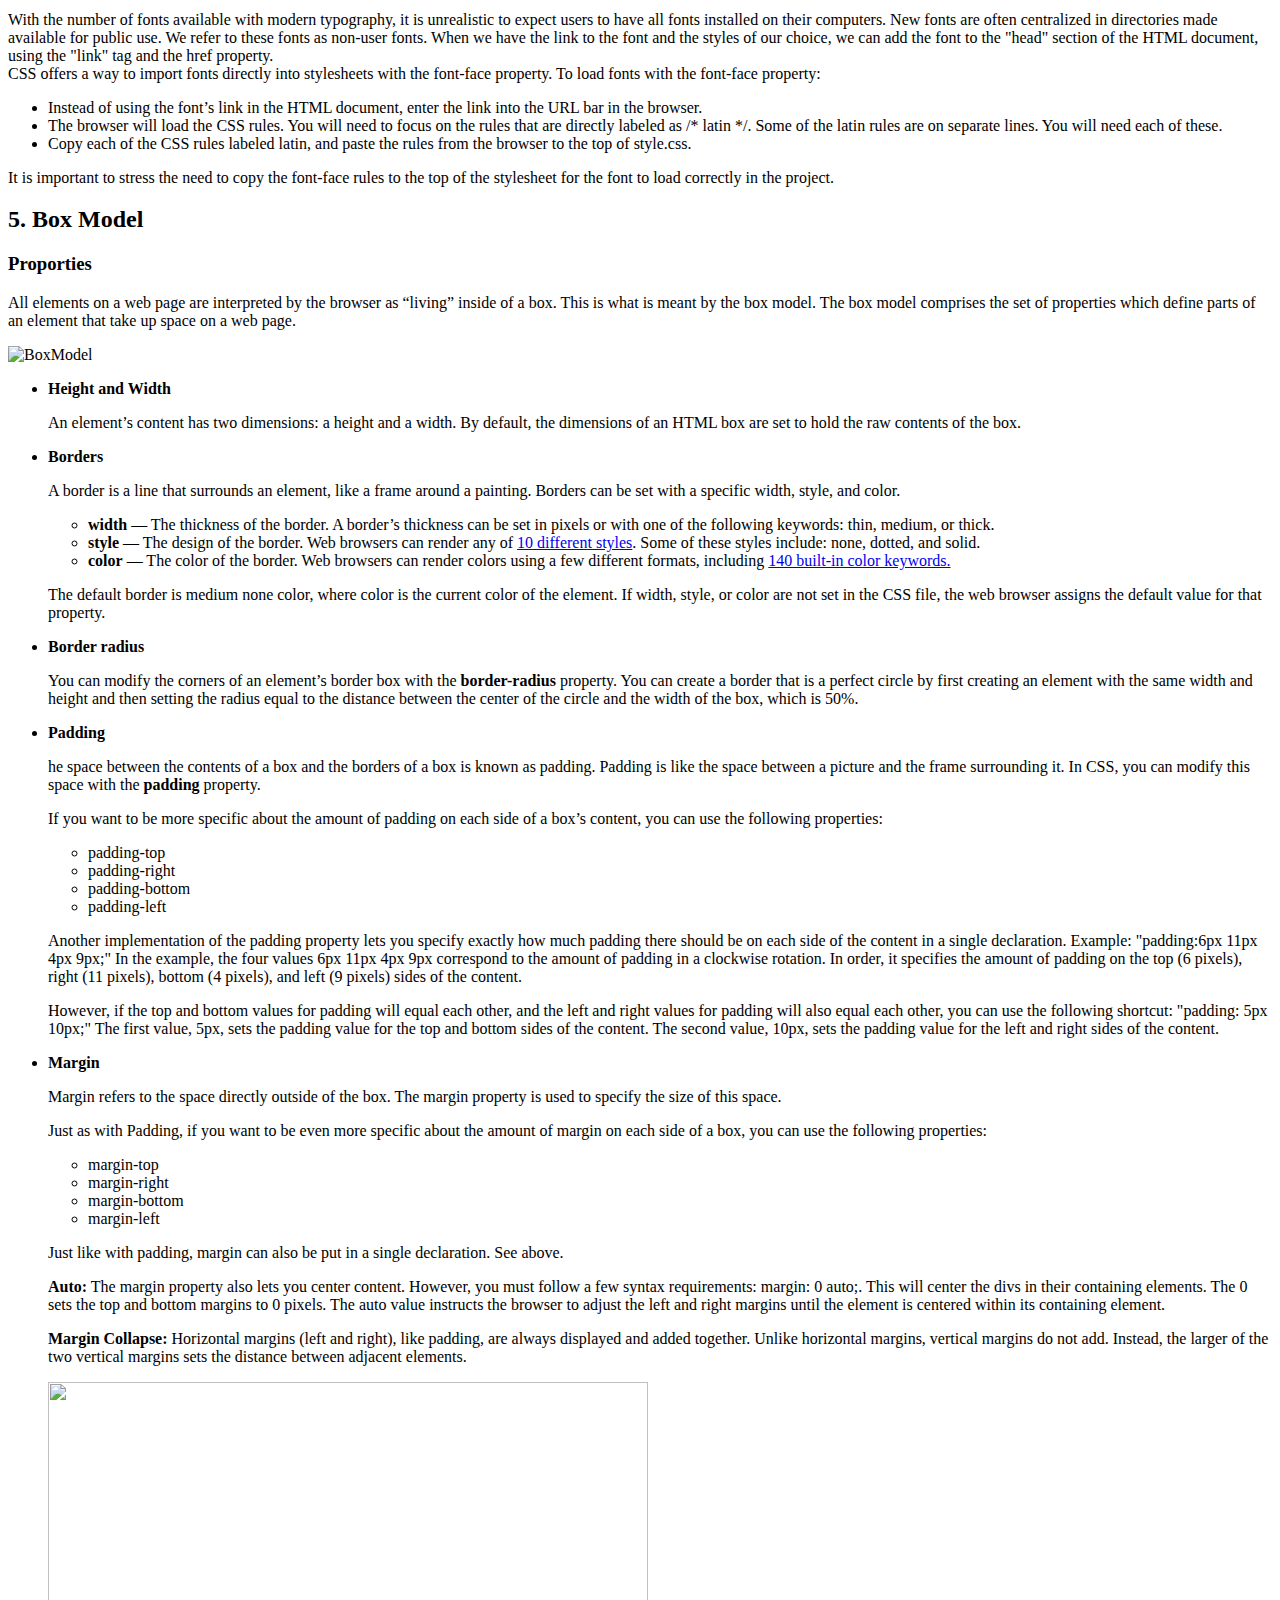
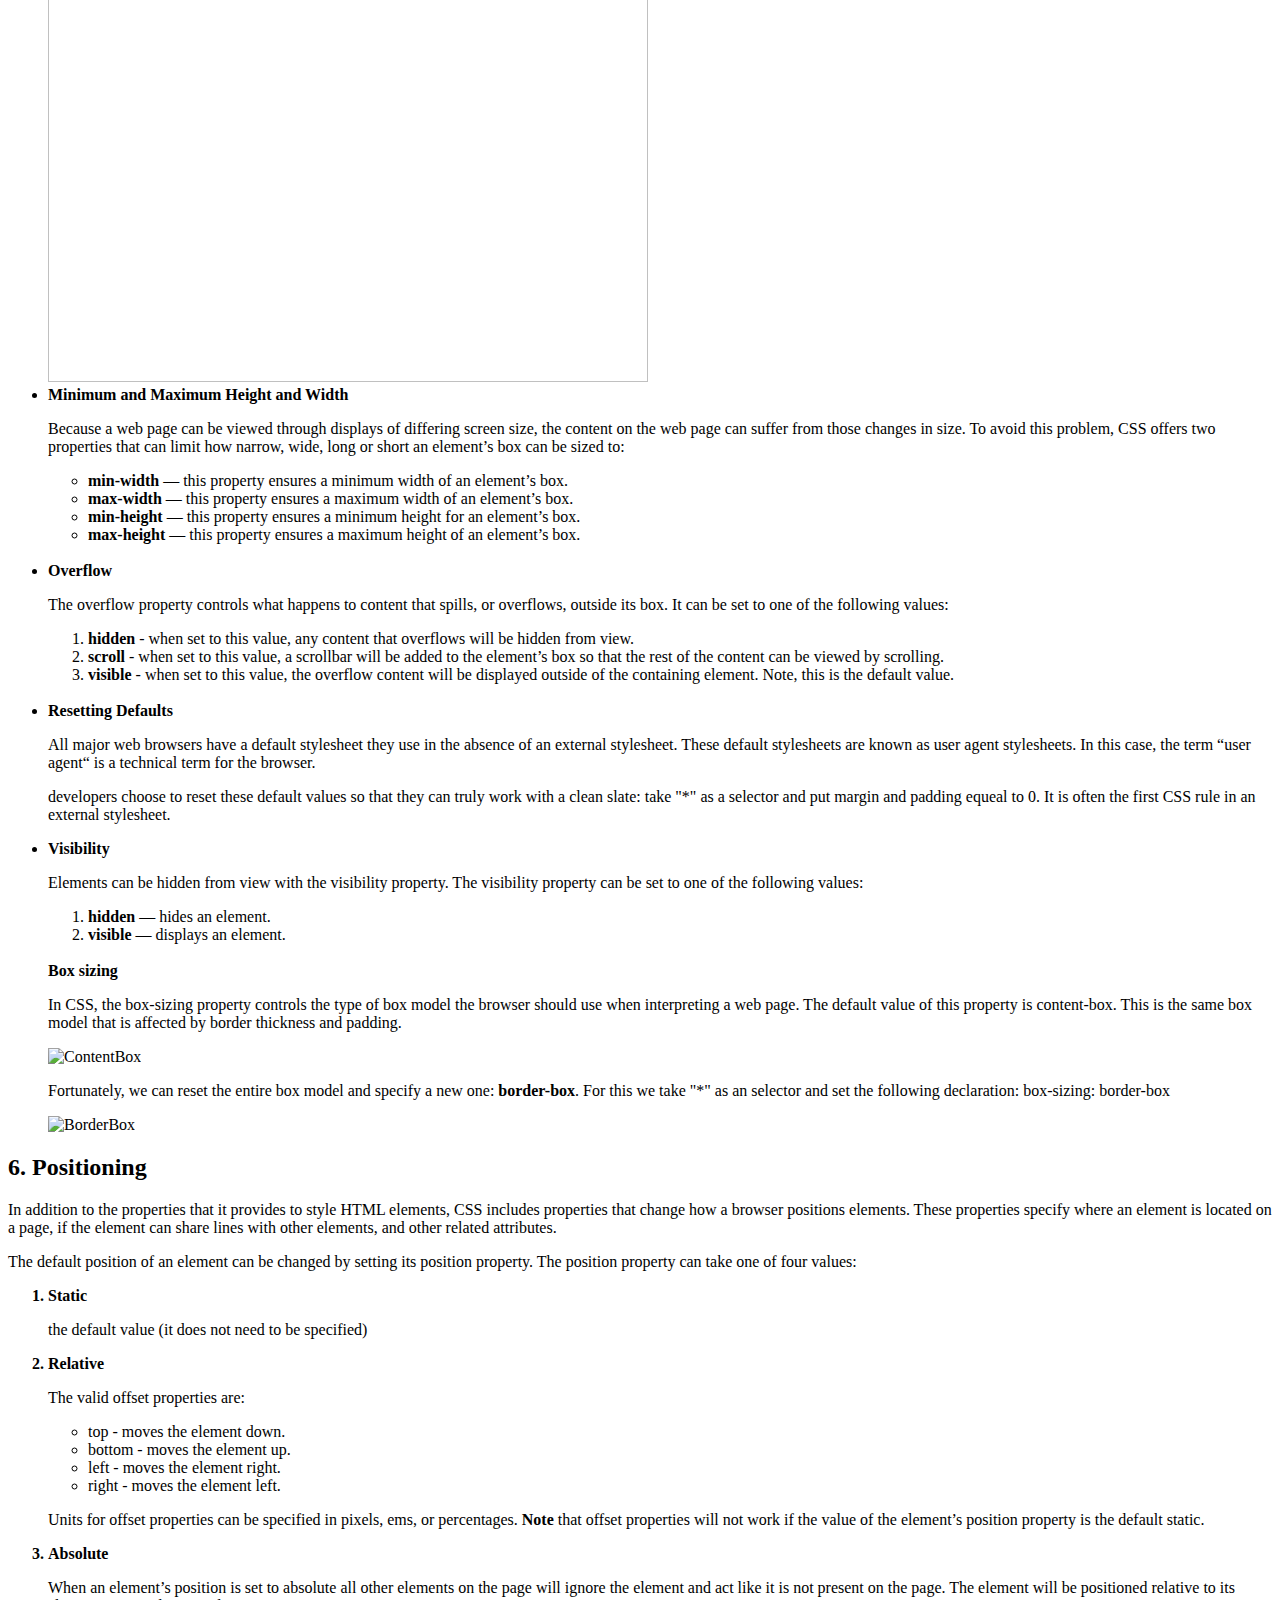
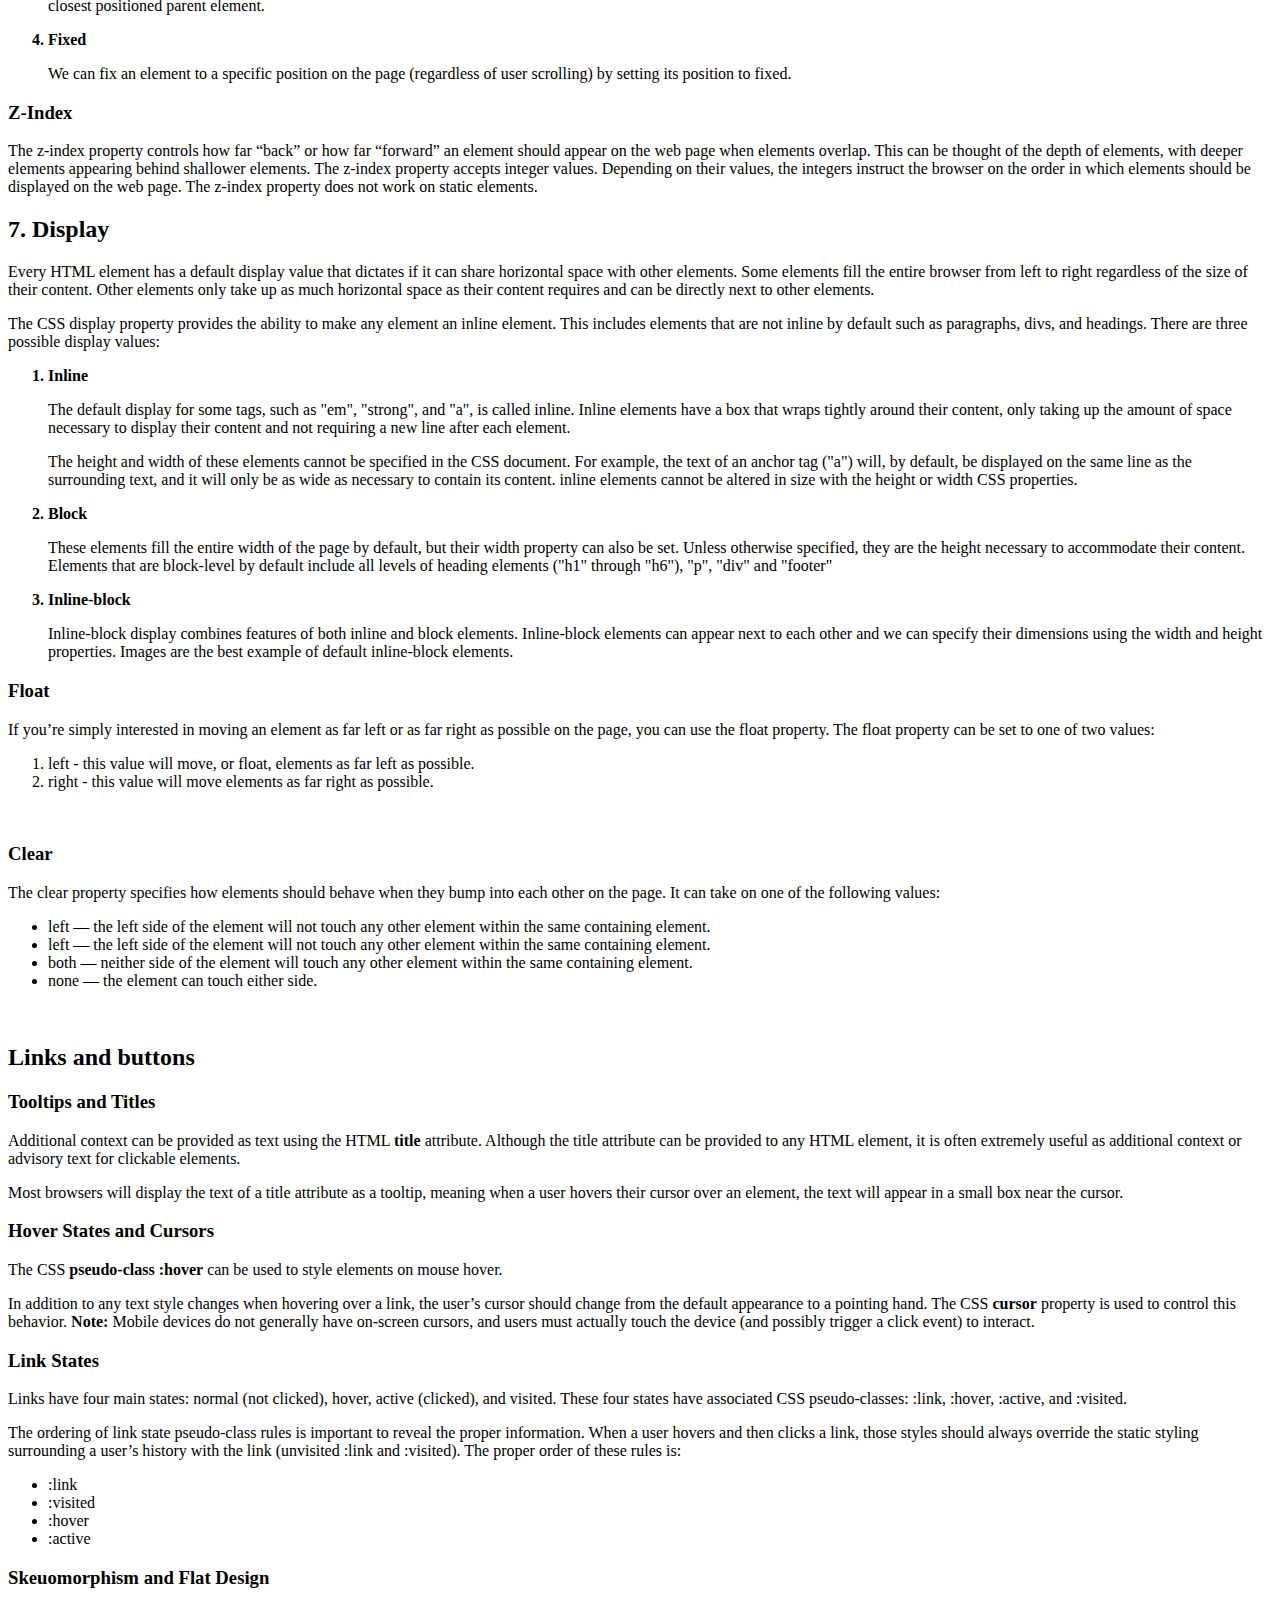
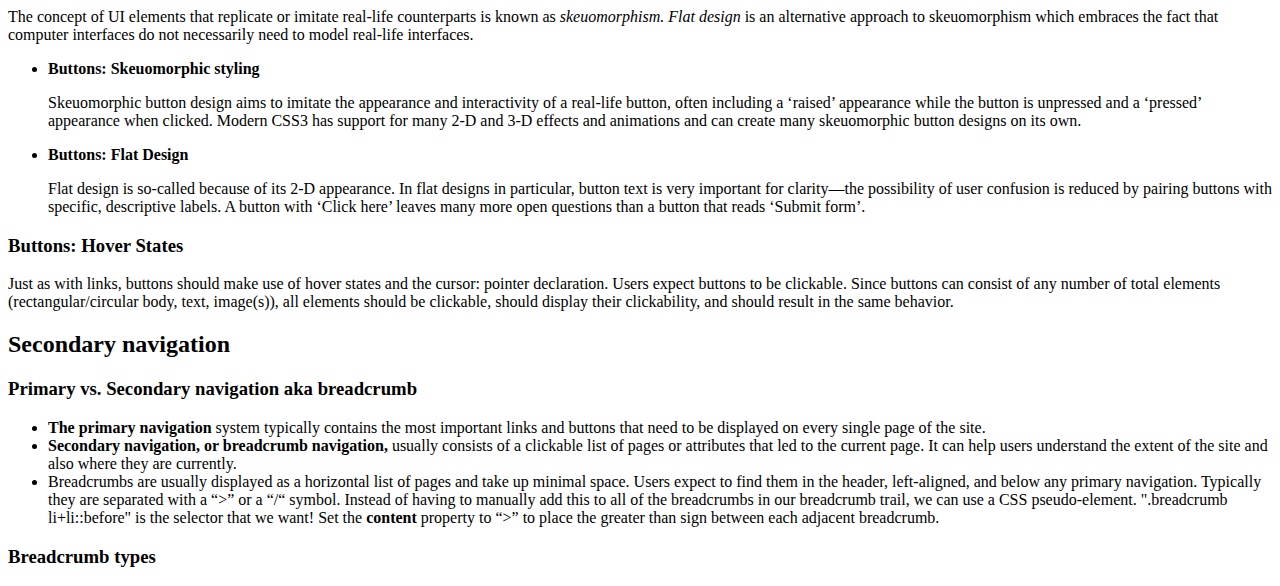
==== commit c7dcaf09: "new exciting stuff, especially new navbar" ====
--- a/css.html
+++ b/css.html
@@ -5,24 +5,22 @@
     <meta name="viewport" content="width=device-width, initial-scale=1.0">
     <title>CSS</title>
     <link rel="stylesheet" href="/Users/yossel/Desktop/coding/Yossel´s Front End- journey/resouces /css/styles.css">
-    <link rel="preconnect" href="https://fonts.gstatic.com">
-    <link href="https://fonts.googleapis.com/css2?family=Montserrat:wght@100;400;700&display=swap" rel="stylesheet">
+    <link href="https://fonts.googleapis.com/css2?family=Arvo:wght@400;700&family=Lato:ital,wght@0,100;0,300;0,400;0,700;0,900;1,100;1,300;1,400;1,700;1,900&display=swap" rel="stylesheet">
+
 </head>   
 </html>
     <body>
 <!--Header -->
-        <header>
-            <div class="navbar">
-                <a href="/Users/yossel/Desktop/coding/Yossel´s Front End- journey/index.html" class="logo">Roman Remis</a>
-                <nav>
-                    <ul>
-                        <li><a href="/Users/yossel/Desktop/coding/Yossel´s Front End- journey/html.html">HTML</a> </li>
-                        <li><a href="/Users/yossel/Desktop/coding/Yossel´s Front End- journey/css.html">CSS</a></li>
-                        <li><a href="/Users/yossel/Desktop/coding/Yossel´s Front End- journey/javascirpt.html">JavaScript</a></li>
-                    </ul>
-                </nav> 
-            </div>
-        </header>
+<header style="top: 0px">
+    <a class="logo" href="/Users/yossel/Desktop/coding/Yossel´s Front End- journey/index.html"><img src="/Users/yossel/Desktop/coding/Yossel´s Front End- journey/resouces /images/Logo_Roman Remis.png" alt="Logo" width="300px" height="150px"></a>
+        <nav>
+        <ul class="nav_links">
+                <li><a href="/Users/yossel/Desktop/coding/Yossel´s Front End- journey/html.html">HTML</a> </li>
+                <li><a href="/Users/yossel/Desktop/coding/Yossel´s Front End- journey/css.html">CSS</a></li>
+                <li><a href="/Users/yossel/Desktop/coding/Yossel´s Front End- journey/javascirpt.html">JavaScript</a></li>
+        </ul>
+    </nav> 
+</header>
 <!--Overview-->
         <div class="main">
             <ol>
@@ -31,12 +29,15 @@
                 <li><a href="#c">Colors</a></li>
                 <li><a href="#d">Typography</a></li>
                 <li><a href="#e">Box Model</a></li>
-                <li><a href="#f">Box Model: Content-Box</a></li>
-                <li><a href="#g">Display and positioning</a></li>
-                <li><a href="#h">Color Theory</a></li>
+                <li><a href="#f">Positioning</a></li>
+                <li><a href="#g">Display</a></li>
+                <li><a href="#h">Links and buttons</a></li>
+                <li><a href="#i">Secondary navigation</a></li>
+
             </ol>
-        <div class="basics" id="basics">
-<!--Basics-->
+        </div>
+<!--Basics-->        
+        <div id="basics">
             <h2>1. Basics</h2>
             <ul>
                 <li>CSS can change the look of HTML elements. In order to do this, CSS must select HTML elements, then apply styles to them.</li>
@@ -67,195 +68,260 @@
 <!--Color-->
         <div class="color" id="c">
             <h2>3. Color </h2>
-                <h3>3.1. Basics</h3>
-                <p>There are 4 ways to represent color in CSS:</p>   
-                    <h4>1. Named colors</h4> 
-                    <ul>
-                        <li>There are 147 named colors</li>
-                    </ul>
-                    <h4>2. Hexadecimal or hex colors</h4>
-                    <ul>
-                        <li>Hexadecimal is a number system with has sixteen digits, 0 to 9 followed by “A” to “F”.</li>
-                        <li>Hex values always begin with # and specify values of red, blue and green using hexademical numbers such as #23F41A.</li>
-                    </ul>
-                    <h4>3. RGB</h4>
-                    <ul>
-                        <li>RGB colors use the rgb() syntax with one value for red, one value for blue and one value for green.</li>
-                        <li>RGB values range from 0 to 255 and look like this: rgb(7, 210, 50).</li>
-                    </ul>
-                    <h4>4. HSL</h4>
-                    <ul>
-                        <li>HSL stands for hue (the color itself), saturation (the intensity of the color), and lightness (how light or dark a color is).</li>
-                        <li>Hue ranges from 0 to 360 and saturation and lightness are both represented as percentages like this: hsl(200, 20%, 50%).</li>
-                    </ul>
-                <p>You can add opacity to color in RGB and HSL by adding a fourth value, a, which is represented as a percentage.</p>
+                <p>There are 4 ways to represent color in CSS:</p>
+                <ol>
+                    <strong><li>Named colors</li></strong>
+                    <p>There are 147 named colors</p>
+                    <strong><li>Hexadecimal or hex colors</li></strong>
+                    <p>Hexadecimal is a number system with has sixteen digits, 0 to 9 followed by “A” to “F”. Hex values always begin with # and specify values of red, blue and green using hexademical numbers such as #23F41A.</p>
+                    <strong><li>RGB</li></strong>
+                    <p>RGB colors use the rgb() syntax with one value for red, one value for blue and one value for green. RGB values range from 0 to 255 and look like this: rgb(7, 210, 50).</p>
+                    <strong><li>HSL</li></strong>
+                    <p>HSL stands for hue (the color itself), saturation (the intensity of the color), and lightness (how light or dark a color is). Hue ranges from 0 to 360 and saturation and lightness are both represented as percentages like this: hsl(200, 20%, 50%).</p>
+                </ol>
+                <p>You can add <b>opacity</b> to color in RGB and HSL by adding a fourth value, a, which is represented as a percentage.</p>
                 <h3>Color theory</h3>
-                    <h4>3.2. Color Schemes</h4>
-                    <p>Color schemes (or color palettes) are the result of pairing two or more colors together. The colors you select can make or break your design, however, knowing your options will put you in a better place to determine what is best for moving forward. When deciding which colors to use in your design, there are 4 different color schemes to consider:</p>
-                        <ol>
-                            <strong><li>Monochromatic</li></strong>
-                            <strong><li>Complementary</li></strong>
-                            <strong><li>Analogous</li></strong>
-                            <strong><li>Triadic</li></strong>
-                        </ol>
-                    <img src="/Users/yossel/Desktop/coding/Yossel´s Front End- journey/resouces /images/color-schemes.png" width="650" height="600" alt="BorderBox">
-                        <h4>1. Monochromatic</h4>
-                            <p>The most basic color scheme possible utilizes a single color with varying shades and tints to create a monochromatic palette.</p>
-                            <p>These monochromatic color schemes are beneficial in that they provide an organized impression when applied to your designs. The use of a single color can provide an immediate sense of harmony.</p>
-                        <h4>2. Complementary</h4>
-                            <p>As depicted in the diagram before, a complementary color scheme utilizes colors opposite from each other on the color wheel. For instance, if you were to select blue as your main color, it would create maximum contrast and intensity with orange. Complementary color schemes are popular on the web as they have high contrast in the color pairing. </p>
-                            <p>They can seem clashing if complementary colors are used for large areas that are directly next to each other. However, when used strategically, they can draw attention to certain elements on the page that you want users to focus on.</p>
-                        <h4>3. Analogous</h4>
-                            <p>Analogous color schemes apply three or more colors that are adjacent to each other on the color wheel. Typically, there is one dominant color (or hue), combined with a second to support, and a third to accent the color palette.</p>
-                            <p>Analogous color schemes create a visually pleasing and calming display. For instance, the color blue can pair nicely with both teal and green. However, analogous color schemes provide a low-contrast experience, since all colors fall in line with one another. They shouldn’t be used for content that needs the user’s direct attention, but they can be used to create backgrounds that do not compete with the main content of the site.</p>
-                        <h4>4. Triadic</h4>
-                            <p>Triadic color schemes, much like complementary schemes, provide additional pops of color while allowing for some flexibility in the range you can use. These consist of three colors that are equidistant from each other on the color wheel. Triadic color schemes are useful in that they create a sense of equality, vibrancy, and security in your designs.</p>
-                <h3>3.3. Color Psychology</h3>
+                <p>Color schemes (or color palettes) are the result of pairing two or more colors together. The colors you select can make or break your design, however, knowing your options will put you in a better place to determine what is best for moving forward. When deciding which colors to use in your design, there are 4 different color schemes to consider:</p>
+                <img src="/Users/yossel/Desktop/coding/Yossel´s Front End- journey/resouces /images/color-schemes.png" width="650" height="600" alt="BorderBox">
+                <ol>
+                    <strong><li>Monochromatic</li></strong>
+                    <p>The most basic color scheme possible utilizes a single color with varying shades and tints to create a monochromatic palette. These monochromatic color schemes are beneficial in that they provide an organized impression when applied to your designs. The use of a single color can provide an immediate sense of harmony.</p>
+                    <strong><li>Complementary</li></strong>
+                    <p>As depicted in the diagram before, a complementary color scheme utilizes colors opposite from each other on the color wheel. For instance, if you were to select blue as your main color, it would create maximum contrast and intensity with orange. Complementary color schemes are popular on the web as they have high contrast in the color pairing.</p>
+                    <p>They can seem clashing if complementary colors are used for large areas that are directly next to each other. However, when used strategically, they can draw attention to certain elements on the page that you want users to focus on.</p>
+                    <strong><li>Analogous</li></strong>
+                    <p>Analogous color schemes apply three or more colors that are adjacent to each other on the color wheel. Typically, there is one dominant color (or hue), combined with a second to support, and a third to accent the color palette.</p>
+                    <p>Analogous color schemes create a visually pleasing and calming display. For instance, the color blue can pair nicely with both teal and green. However, analogous color schemes provide a low-contrast experience, since all colors fall in line with one another. They shouldn’t be used for content that needs the user’s direct attention, but they can be used to create backgrounds that do not compete with the main content of the site.</p>
+                    <strong><li>Triadic</li></strong>
+                    <p>Triadic color schemes, much like complementary schemes, provide additional pops of color while allowing for some flexibility in the range you can use. These consist of three colors that are equidistant from each other on the color wheel. Triadic color schemes are useful in that they create a sense of equality, vibrancy, and security in your designs.</p>
+                </ol>
+                <h3>Color Psychology</h3>
                 <p>Each color has a specific meaning (both positive and negative), which can evoke emotions from a user. For instance, here’s a list of words often associated with colors:</p>
                 <img src="/Users/yossel/Desktop/coding/Yossel´s Front End- journey/resouces /images/Color Psychology.png" width="700" height="600" alt="BorderBox">
+                <h3>Color for UI</h3>
+                <ul>
+                    <strong><li>Contrast Constraints</li></strong>
+                    <p>When thinking about and applying contrast to a page through the use of color, it’s important to limit the overall amount of contrast. This helps you as the designer to highlight only the most important parts of the page—the actions you want the users to focus on and take.</p>
+                    <p>Having a neutral background (any color with low lightness or saturation) is a good base, because it allows you to add high contrast to the parts of the site where you want to direct a user’s attention. Similarly, a dark background with light colored text can be a reasonable alternative, depending on the assets like image or video, that you are displaying on the site.</p>
+                    <strong><li>Accent Color: Buttons</li></strong>
+                    <p>In addition to selecting the right color for your buttons, there are different states a button has as the user interacts with them. These different states provide a visible signal to the user that an interaction is or is not possible. Two common states used are the hover state and the disabled state.</p>
+                    <p>The hover state typically features a shade or tint of the accent color used for the buttons. This helps a user comprehend that something is happening as they scroll over top of an action. As a designer, you must also consider how to communicate to your users that a button has been disabled and is no longer actionable. The disabled state implies that the button cannot be clicked, either because it’s not an active button or the user must complete steps prior to the button activating.</p>
+                </ul>
+
+        </div>
 <!--Typography--> 
-        </div>
         <div class="typography" id="d">
             <h2>4. Typography</h2>
             <p>When setting typefaces on a web page, keep the following points in mind:</p>
-            <ol>
+            <ul>
                 <li>The font specified in a stylesheet must be installed on a user’s computer in order for that font to display when a user visit the web page. We’ll learn how to work around this issue in a later exercise.</li>
                 <li>It’s a good practice to limit the number of typefaces used on a web page to 2 or 3.</li>
                 <li>When the name of a typeface consists of more than one word, it must be enclosed in double quotes (otherwise it will not be recognized).</li>
-            </ol>
-            <p><strong>Fonts:</strong>When using numeric weights, there are a number of default font weights that we can use:</p>
-            <ol>
-                <li>400 is the default font-weight of most text.</li>
-                <li>700 signifies a bold font-weight.</li>
-                <li>300 signifies a light font-weight.</li>
-            </ol>
-            <p><strong>Word spacing:</strong> You can also increase the spacing between words in a body of text, technically known as word spacing. To do so, you can use the word-spacing property.</p>
-            <p><strong>Letter Spacing:</strong>The technical term for adjusting the spacing between letters is called tracking. Tracking can be adjusted with the letter-spacing property in CSS.</p>
-            <p><strong>Text Transformation:</strong>Text can also be styled to appear in either all uppercase or lowercase with the text-transform property.</p>
-            <p><strong>Text Alignment:</strong>No matter how much styling is applied to text (typeface, size, weight, etc.), text always appears on the left side of the browser. To move, or align, text, we can use the text-align property.</p>
-            <p><strong>Fallback Fonts:</strong>Most computers have a small set of typefaces pre-installed. This small set includes serif fonts like Times New Roman and sans-serif fonts like Arial. These pre-installed fonts serve as fallback fonts if the stylesheet specifies a font which is not installed on a user’s computer.</p>
-            <p><strong>Linking fonts</strong>With the number of fonts available with modern typography, it is unrealistic to expect users to have all fonts installed on their computers. New fonts are often centralized in directories made available for public use. We refer to these fonts as non-user fonts. When we have the link to the font and the styles of our choice, we can add the font to the "head" section of the HTML document, using the "link" tag and the href property.</p>
-            <p> CSS offers a way to import fonts directly into stylesheets with the @font-face property. To load fonts with the @font-face property:
-             <ol>
-                <li>Instead of using the font’s link in the HTML document, enter the link into the URL bar in the browser.</li>
-                <li>The browser will load the CSS rules. You will need to focus on the rules that are directly labeled as /* latin */. Some of the latin rules are on separate lines. You will need each of these.</li>
-                <li>Copy each of the CSS rules labeled latin, and paste the rules from the browser to the top of style.css.</li>
-            </ol>
-            <p>It is important to stress the need to copy the @font-face rules to the top of the stylesheet for the font to load correctly in the project.</p>
-        </div>
+            </ul>
+            
+                <h3>Fonts</h3>
+                <p>When using numeric weights, there are a number of default font weights that we can use:</p>
+                <ul>
+                    <li>400 is the default font-weight of most text.</li>
+                    <li>700 signifies a bold font-weight.</li>
+                    <li>300 signifies a light font-weight.</li>
+                </ul>
+                <h3>Word spacing</h3>
+                <p>You can also increase the spacing between words in a body of text, technically known as word spacing. To do so, you can use the <b>word-spacing </b>property.</p>
+                <h3>Letter spacing</h3>
+                <p>The technical term for adjusting the spacing between letters is called tracking. Tracking can be adjusted with the <b>letter-spacing</b> property in CSS.</p>
+                <img src="/Users/yossel/Desktop/coding/Yossel´s Front End- journey/resouces /images/text design diagram tracking.svg" style="width: 400px; height: 400px;" alt="text tracking diagram">
+                <h3>Line height</h3>
+                <p>Line height, also known as <em>Leading</em>, refers to the distance between two lines of text. Adjusting this value has a huge impact on the legibility of your site.</p>
+                <img src="/Users/yossel/Desktop/coding/Yossel´s Front End- journey/resouces /images/text design diagram leading.svg" style="width: 400px; height: 400px;"  alt="text leading">
+                <h3>Kerning</h3>
+                <p>Kerning is the space between two letters in the text. You typically will not need to worry about kerning because a well-designed typeface already has optimal kerning built in. It is most important when you want to adjust the kerning in a title or header to achieve the design you want.</p>
+                <h3>Text Transformation</h3>
+                <p>Text can also be styled to appear in either all uppercase or lowercase with the <b>text-transform</b> property.</p>
+                <h3>Text Alignment</h3>
+                <p>No matter how much styling is applied to text (typeface, size, weight, etc.), text always appears on the left side of the browser. To move, or align, text, we can use the <b>text-align</b> property.</p>
+                <h3>Fallback Fonts</h3>
+                <p>Most computers have a small set of typefaces pre-installed. This small set includes serif fonts like Times New Roman and sans-serif fonts like Arial. These pre-installed fonts serve as fallback fonts if the stylesheet specifies a font which is not installed on a user’s computer.</p>
+                <h3>Linking fonts</h3>
+                <p>With the number of fonts available with modern typography, it is unrealistic to expect users to have all fonts installed on their computers. New fonts are often centralized in directories made available for public use. We refer to these fonts as non-user fonts. When we have the link to the font and the styles of our choice, we can add the font to the "head" section of the HTML document, using the "link" tag and the href property. <br>
+                    CSS offers a way to import fonts directly into stylesheets with the font-face property. To load fonts with the font-face property:
+                <ul>
+                    <li>Instead of using the font’s link in the HTML document, enter the link into the URL bar in the browser.</li>
+                    <li>The browser will load the CSS rules. You will need to focus on the rules that are directly labeled as /* latin */. Some of the latin rules are on separate lines. You will need each of these.</li>
+                    <li>Copy each of the CSS rules labeled latin, and paste the rules from the browser to the top of style.css.</li>
+                </ul>
+                </p>It is important to stress the need to copy the font-face rules to the top of the stylesheet for the font to load correctly in the project.</p>
+        </div>
+<!--Box Model-->  
         <div class="box model" id="e">
-            <h2>Box Model</h2>
-            <P>All elements on a web page are interpreted by the browser as “living” inside of a box. This is what is meant by the box model. The box model comprises the set of properties which define parts of an element that take up space on a web page. The model includes the content area’s size (width and height) and the element’s padding, border, and margin. The properties include:</P>
-            <ol>
-                <li>Width and height — specifies the width and height of the content area.</li>
-                <li>Padding — specifies the amount of space between the content area and the border.</li>
-                <li>Border — specifies the thickness and style of the border surrounding the content area and padding.</li>
-                <li>Margin — specifies the amount of space between the border and the outside edge of the element.</li>
-            </ol>
-            <img src="/Users/yossel/Desktop/coding/Yossel´s Front End- journey/resouces /images/BoxModel.png" style="width: 400px; height: 400px;" alt="BoxModel">
-            <p><strong>Height and Width:</strong>An element’s content has two dimensions: a height and a width. By default, the dimensions of an HTML box are set to hold the raw contents of the box.</p>
-            <p><strong>Borders:</strong>A border is a line that surrounds an element, like a frame around a painting. Borders can be set with a specific width, style, and color.</p>
-            <ol>
-                <li>width — The thickness of the border. A border’s thickness can be set in pixels or with one of the following keywords: thin, medium, or thick.</li>
-                <li>style — The design of the border. Web browsers can render any of <a href="https://developer.mozilla.org/en-US/docs/Web/CSS/border-style#Values">10 different styles</a>. Some of these styles include: none, dotted, and solid.</li>
-                <li>color — The color of the border. Web browsers can render colors using a few different formats, including <a href="https://developer.mozilla.org/en-US/docs/Web/CSS/color_value">140 built-in color keywords.</a></li>
-            </ol>
-            <p>The default border is medium none color, where color is the current color of the element. If width, style, or color are not set in the CSS file, the web browser assigns the default value for that property.</p>
-            <p><strong>Border Radius: </strong>You can modify the corners of an element’s border box with the border-radius property. You can create a border that is a perfect circle by first creating an element with the same width and height and then setting the radius equal to the distance between the center of the circle and the width of the box, which is 50%.</p>
-            <p><strong>Padding: </strong>The space between the contents of a box and the borders of a box is known as padding. Padding is like the space between a picture and the frame surrounding it. In CSS, you can modify this space with the padding property.</p>
-            <p>If you want to be more specific about the amount of padding on each side of a box’s content, you can use the following properties:</p>
-            <ol>
-                <li>padding-top</li>
-                <li>padding-right</li>
-                <li>padding-bottom</li>
-                <li>padding-left</li>
-            </ol>
-                <p>Another implementation of the padding property lets you specify exactly how much padding there should be on each side of the content in a single declaration. Example: "padding:6px 11px 4px 9px;" In the example, the four values 6px 11px 4px 9px correspond to the amount of padding in a clockwise rotation. In order, it specifies the amount of padding on the top (6 pixels), right (11 pixels), bottom (4 pixels), and left (9 pixels) sides of the content.</p>
-                <p>However, if the top and bottom values for padding will equal each other, and the left and right values for padding will also equal each other, you can use the following shortcut: "padding: 5px 10px;" The first value, 5px, sets the padding value for the top and bottom sides of the content. The second value, 10px, sets the padding value for the left and right sides of the content.</p>
-                <p><strong>Margings: </strong>Margin refers to the space directly outside of the box. The margin property is used to specify the size of this space.</p>
-                <p>Just as with Padding, if you want to be even more specific about the amount of margin on each side of a box, you can use the following properties:</p>
-                    <ol>
+            <h2>5. Box Model</h2>
+                <h3>Proporties</h3>
+                <P>All elements on a web page are interpreted by the browser as “living” inside of a box. This is what is meant by the box model. The box model comprises the set of properties which define parts of an element that take up space on a web page.</p>
+                <img src="/Users/yossel/Desktop/coding/Yossel´s Front End- journey/resouces /images/BoxModel.png" style="width: 400px; height: 400px;" alt="BoxModel">
+                <ul>
+                    <strong><li>Height and Width</li></strong>
+                    <p>An element’s content has two dimensions: a height and a width. By default, the dimensions of an HTML box are set to hold the raw contents of the box.</p>
+                    <strong><li>Borders</li></strong>
+                    <p>A border is a line that surrounds an element, like a frame around a painting. Borders can be set with a specific width, style, and color.</p>
+                    <ul>
+                        <li><strong>width</strong> — The thickness of the border. A border’s thickness can be set in pixels or with one of the following keywords: thin, medium, or thick.</li>
+                        <li><strong>style</strong> — The design of the border. Web browsers can render any of <a href="https://developer.mozilla.org/en-US/docs/Web/CSS/border-style#Values">10 different styles</a>. Some of these styles include: none, dotted, and solid.</li>
+                        <li><strong>color</strong> — The color of the border. Web browsers can render colors using a few different formats, including <a href="https://developer.mozilla.org/en-US/docs/Web/CSS/color_value">140 built-in color keywords.</a></li>
+                    </ul>
+                    <p>The default border is medium none color, where color is the current color of the element. If width, style, or color are not set in the CSS file, the web browser assigns the default value for that property.</p>
+                    <strong><li>Border radius</li></strong>
+                    <p>You can modify the corners of an element’s border box with the <b>border-radius</b> property. You can create a border that is a perfect circle by first creating an element with the same width and height and then setting the radius equal to the distance between the center of the circle and the width of the box, which is 50%.</p>
+                    <strong><li>Padding</li></strong>
+                    <p>he space between the contents of a box and the borders of a box is known as padding. Padding is like the space between a picture and the frame surrounding it. In CSS, you can modify this space with the <b>padding</b> property.</p>
+                    <p>If you want to be more specific about the amount of padding on each side of a box’s content, you can use the following properties:</p>
+                    <ul>
+                        <li>padding-top</li>
+                        <li>padding-right</li>
+                        <li>padding-bottom</li>
+                        <li>padding-left</li>
+                    </ul>
+                    <p>Another implementation of the padding property lets you specify exactly how much padding there should be on each side of the content in a single declaration. Example: "padding:6px 11px 4px 9px;" In the example, the four values 6px 11px 4px 9px correspond to the amount of padding in a clockwise rotation. In order, it specifies the amount of padding on the top (6 pixels), right (11 pixels), bottom (4 pixels), and left (9 pixels) sides of the content.</p>
+                    <p>However, if the top and bottom values for padding will equal each other, and the left and right values for padding will also equal each other, you can use the following shortcut: "padding: 5px 10px;" The first value, 5px, sets the padding value for the top and bottom sides of the content. The second value, 10px, sets the padding value for the left and right sides of the content.</p>
+                    <strong><li>Margin</li></strong>
+                    <p>Margin refers to the space directly outside of the box. The margin property is used to specify the size of this space.</p>
+                    <p>Just as with Padding, if you want to be even more specific about the amount of margin on each side of a box, you can use the following properties:</p>
+                    <ul>
                         <li>margin-top</li>
                         <li>margin-right</li>
                         <li>margin-bottom</li>
                         <li>margin-left</li>
-                    </ol>
-                <p>Just like with padding, margin can also be put in a single declaration. See above.</p>
-                <p>The margin property also lets you center content. However, you must follow a few syntax requirements. Take a look at the following example: margin: 0 auto;. In the example above, margin: 0 auto; will center the divs in their containing elements. The 0 sets the top and bottom margins to 0 pixels. The auto value instructs the browser to adjust the left and right margins until the element is centered within its containing element. The div elements in the example above should center within an element that fills the page, but this doesn’t occur. Why? In order to center an element, a width must be set for that element. Otherwise, the width of the div will be automatically set to the full width of its containing element, like the "body", for example. It’s not possible to center an element that takes up the full width of the page.</p>
-                <p><strong>Margin Collapse: </strong>Horizontal margins (left and right), like padding, are always displayed and added together. Unlike horizontal margins, vertical margins do not add. Instead, the larger of the two vertical margins sets the distance between adjacent elements.</p>
-                <img src="/Users/yossel/Desktop/coding/Yossel´s Front End- journey/resouces /images/MarginCollapse.svg" width="600" height="600">
-                <p><strong>Minimum and Maximum Height and Width: </strong>Because a web page can be viewed through displays of differing screen size, the content on the web page can suffer from those changes in size. To avoid this problem, CSS offers two properties that can limit how narrow, wide, long or short an element’s box can be sized to:</p>
+                    </ul>
+                    <p>Just like with padding, margin can also be put in a single declaration. See above.</p>
+                    <p><strong>Auto:</strong> The margin property also lets you center content. However, you must follow a few syntax requirements:  margin: 0 auto;. This will center the divs in their containing elements. The 0 sets the top and bottom margins to 0 pixels. The auto value instructs the browser to adjust the left and right margins until the element is centered within its containing element.</p>
+                    <p><strong>Margin Collapse: </strong>Horizontal margins (left and right), like padding, are always displayed and added together. Unlike horizontal margins, vertical margins do not add. Instead, the larger of the two vertical margins sets the distance between adjacent elements.</p>
+                    <img src="/Users/yossel/Desktop/coding/Yossel´s Front End- journey/resouces /images/MarginCollapse.svg" width="600" height="600">
+                    <strong><li>Minimum and Maximum Height and Width</li></strong>
+                    <p>Because a web page can be viewed through displays of differing screen size, the content on the web page can suffer from those changes in size. To avoid this problem, CSS offers two properties that can limit how narrow, wide, long or short an element’s box can be sized to:</p>
+                    <ul>
+                        <li><strong>min-width</strong> — this property ensures a minimum width of an element’s box.</li>
+                        <li><strong>max-width</strong> — this property ensures a maximum width of an element’s box.</li>
+                        <li><strong>min-height</strong> — this property ensures a minimum height for an element’s box.</li>
+                        <li><strong>max-height</strong> — this property ensures a maximum height of an element’s box.</li>
+                    </ul><br>
+                    <strong><li>Overflow</li></strong>
+                    <p>The overflow property controls what happens to content that spills, or overflows, outside its box. It can be set to one of the following values:</p>
                     <ol>
-                        <li>min-width — this property ensures a minimum width of an element’s box.</li>
-                        <li>max-width — this property ensures a maximum width of an element’s box.</li>
-                        <li>min-height — this property ensures a minimum height for an element’s box.</li>
-                        <li>max-height — this property ensures a maximum height of an element’s box.</li>
-                    </ol>
-                <p><strong>Overflow: </strong>The overflow property controls what happens to content that spills, or overflows, outside its box. It can be set to one of the following values:</p>
+                        <li><strong>hidden</strong> - when set to this value, any content that overflows will be hidden from view.</li>
+                        <li><strong>scroll</strong> - when set to this value, a scrollbar will be added to the element’s box so that the rest of the content can be viewed by scrolling.</li>
+                        <li><strong>visible</strong> - when set to this value, the overflow content will be displayed outside of the containing element. Note, this is the default value.</li>
+                    </ol><br>
+                    <strong><li>Resetting Defaults</li></strong>
+                    <p>All major web browsers have a default stylesheet they use in the absence of an external stylesheet. These default stylesheets are known as user agent stylesheets. In this case, the term “user agent“ is a technical term for the browser.</p> 
+                    <p>developers choose to reset these default values so that they can truly work with a clean slate: take "*" as a selector and put margin and padding equeal to 0. It is often the first CSS rule in an external stylesheet.</p>
+                    <strong><li>Visibility</li></strong>
+                    <p>Elements can be hidden from view with the visibility property. The visibility property can be set to one of the following values:</p>
                     <ol>
-                        <li>hidden - when set to this value, any content that overflows will be hidden from view.</li>
-                        <li>scroll - when set to this value, a scrollbar will be added to the element’s box so that the rest of the content can be viewed by scrolling.</li>
-                        <li>visible - when set to this value, the overflow content will be displayed outside of the containing element. Note, this is the default value.</li>
-                    </ol>
-                <p><strong>Resetting Defaults: </strong>All major web browsers have a default stylesheet they use in the absence of an external stylesheet. These default stylesheets are known as user agent stylesheets. In this case, the term “user agent“ is a technical term for the browser. Many developers choose to reset these default values so that they can truly work with a clean slate: take "*" as a selector and put margin and padding equeal to 0. It is often the first CSS rule in an external stylesheet.</p>
-                <p><strong>Visibility: </strong>Elements can be hidden from view with the visibility property. The visibility property can be set to one of the following values:</p>
-                    <ol>
-                        <li>hidden — hides an element.</li>
-                        <li>visible — displays an element.</li>
-                    </ol>
-                <p>Note: What’s the difference between display: none and visibility: hidden? An element with display: none will be completely removed from the web page. An element with visibility: hidden, however, will not be visible on the web page, but the space reserved for it will.</p>
-        </div>
-        <div class="content box" id="f">
-            <h2>Box Model: Content-Box</h2>
-                <p>In CSS, the box-sizing property controls the type of box model the browser should use when interpreting a web page. The default value of this property is content-box. This is the same box model that is affected by border thickness and padding.</p>
-                <img src="/Users/yossel/Desktop/coding/Yossel´s Front End- journey/resouces /images/ContentBox.svg" width="600" height="600" alt="ContentBox">
-                <p>Fortunately, we can reset the entire box model and specify a new one: border-box. For this we take "*" as an selector and set the following declaration: box-sizing: border-box</p>
-                <img src="/Users/yossel/Desktop/coding/Yossel´s Front End- journey/resouces /images/BorderBox.svg" width="600" height="600" alt="BorderBox">
-        </div>
+                        <li><strong>hidden</strong> — hides an element.</li>
+                        <li><strong>visible</strong> — displays an element.</li>
+                    </ol><br>
+                    <strong>Box sizing</strong>
+                    <p>In CSS, the box-sizing property controls the type of box model the browser should use when interpreting a web page. The default value of this property is content-box. This is the same box model that is affected by border thickness and padding.</p>
+                    <img src="/Users/yossel/Desktop/coding/Yossel´s Front End- journey/resouces /images/ContentBox.svg" width="600" height="600" alt="ContentBox">
+                    <p>Fortunately, we can reset the entire box model and specify a new one: <b>border-box</b>. For this we take "*" as an selector and set the following declaration: box-sizing: border-box</p>
+                    <img src="/Users/yossel/Desktop/coding/Yossel´s Front End- journey/resouces /images/BorderBox.svg" width="600" height="600" alt="BorderBox">
+                </ul>
+        </div>
+<!--Positioning-->  
+        <div class="postioning" id="f">
+            <h2>6. Positioning</h2>
+            <p>In addition to the properties that it provides to style HTML elements, CSS includes properties that change how a browser positions elements. These properties specify where an element is located on a page, if the element can share lines with other elements, and other related attributes.</p>
+            <p>The default position of an element can be changed by setting its position property. The position property can take one of four values:</p>
+                <ol>
+                    <strong><li>Static</li></strong>
+                    <p>the default value (it does not need to be specified)</p>
+                    <strong><li>Relative</li></strong>   
+                    <p>The valid offset properties are:</p>
+                    <ul>
+                        <li>top - moves the element down.</li>
+                        <li>bottom - moves the element up.</li>
+                        <li>left - moves the element right.</li>
+                        <li>right - moves the element left.</li>
+                    </ul>        
+                    <p>Units for offset properties can be specified in pixels, ems, or percentages. <b>Note</b> that offset properties will not work if the value of the element’s position property is the default static.</p>
+                    <strong><li>Absolute</li></strong>     
+                    <p>When an element’s position is set to absolute all other elements on the page will ignore the element and act like it is not present on the page. The element will be positioned relative to its closest positioned parent element.</p>
+                    <strong><li>Fixed</li></strong>
+                    <p>We can fix an element to a specific position on the page (regardless of user scrolling) by setting its position to fixed.</p>
+                </ol>
+                <h3>Z-Index</h3>
+                <p>The z-index property controls how far “back” or how far “forward” an element should appear on the web page when elements overlap. This can be thought of the depth of elements, with deeper elements appearing behind shallower elements. The z-index property accepts integer values. Depending on their values, the integers instruct the browser on the order in which elements should be displayed on the web page. The z-index property does not work on static elements.</p>
+        </div>
+<!--Disppay-->
         <div class="display" id="g">
-            <h2>CSS display and positioning</h2>
-                <p>In addition to the properties that it provides to style HTML elements, CSS includes properties that change how a browser positions elements. These properties specify where an element is located on a page, if the element can share lines with other elements, and other related attributes.</p>
-                <p><strong>Position: </strong>The default position of an element can be changed by setting its position property. The position property can take one of four values:</p>
-                    <ol>
-                        <li>Static</li>
-                            <p>the default value (it does not need to be specified)</p>
-                        <li>Relative</li>
-                            <p>The valid offset properties are:</p>
-                                <ol>
-                                    <li>top - moves the element down.</li>
-                                    <li>bottom - moves the element up.</li>
-                                    <li>left - moves the element right.</li>
-                                    <li>right - moves the element left.</li>
-                                </ol>
-                            <p>Units for offset properties can be specified in pixels, ems, or percentages. Note that offset properties will not work if the value of the element’s position property is the default static.</p>
-                        <li>Absolute</li>
-                            <p>When an element’s position is set to absolute all other elements on the page will ignore the element and act like it is not present on the page. The element will be positioned relative to its closest positioned parent element.</p>
-                        <li>Fixed</li>
-                            <p>We can fix an element to a specific position on the page (regardless of user scrolling) by setting its position to fixed.</p>
-                    </ol>
-                <p><strong>Z-Index: </strong>The z-index property controls how far “back” or how far “forward” an element should appear on the web page when elements overlap. This can be thought of the depth of elements, with deeper elements appearing behind shallower elements. The z-index property accepts integer values. Depending on their values, the integers instruct the browser on the order in which elements should be displayed on the web page. The z-index property does not work on static elements.</p>
-                <p><strong>Inline Display: </strong>Every HTML element has a default display value that dictates if it can share horizontal space with other elements. Some elements fill the entire browser from left to right regardless of the size of their content. Other elements only take up as much horizontal space as their content requires and can be directly next to other elements. The CSS display property provides the ability to make any element an inline element. This includes elements that are not inline by default such as paragraphs, divs, and headings. There are three possible display values:</p>
-                    <ol>
-                        <li>Inline</li>
-                            <p>The height and width of these elements cannot be specified in the CSS document. For example, the text of an anchor tag ("a") will, by default, be displayed on the same line as the surrounding text, and it will only be as wide as necessary to contain its content. inline elements cannot be altered in size with the height or width CSS properties.</p>
-                        <li>Block</li>
-                            <p>These elements fill the entire width of the page by default, but their width property can also be set. Unless otherwise specified, they are the height necessary to accommodate their content. Elements that are block-level by default include all levels of heading elements ("h1" through "h6"), "p", "div" and "footer"</p>
-                        <li>Inline-block</li>
-                            <p>Inline-block display combines features of both inline and block elements. Inline-block elements can appear next to each other and we can specify their dimensions using the width and height properties. Images are the best example of default inline-block elements.</p>
-                    </ol>
-                    <p>The default display for some tags, such as "em", "strong", and "a", is called inline. Inline elements have a box that wraps tightly around their content, only taking up the amount of space necessary to display their content and not requiring a new line after each element. The height and width of these elements cannot be specified in the CSS document. For example, the text of an anchor tag (<a>) will, by default, be displayed on the same line as the surrounding text, and it will only be as wide as necessary to contain its content. inline elements cannot be altered in size with the height or width CSS properties.</p>
-                <p><strong>Float: </strong>If you’re simply interested in moving an element as far left or as far right as possible on the page, you can use the float property. The float property can be set to one of two values:</p>
-                    <ol>
-                        <li>left - this value will move, or float, elements as far left as possible.</li>
-                        <li>right - this value will move elements as far right as possible.</li>
-                    </ol>
-                <p><strong>Clear: </strong>The clear property specifies how elements should behave when they bump into each other on the page. It can take on one of the following values:</P>
-                    <ol>
-                        <li>left — the left side of the element will not touch any other element within the same containing element.</li>
-                        <li>left — the left side of the element will not touch any other element within the same containing element.</li>
-                        <li>both — neither side of the element will touch any other element within the same containing element.</li>
-                        <li>none — the element can touch either side.</li>
-                    </ol>
-        </div>
-    </div>
+            <h2>7. Display</h2>
+                <p>Every HTML element has a default display value that dictates if it can share horizontal space with other elements. Some elements fill the entire browser from left to right regardless of the size of their content. Other elements only take up as much horizontal space as their content requires and can be directly next to other elements.</p> 
+                <p>The CSS display property provides the ability to make any element an inline element. This includes elements that are not inline by default such as paragraphs, divs, and headings. There are three possible display values:</p>
+                <ol>
+                    <strong><li>Inline</li></strong>
+                    <p>The default display for some tags, such as "em", "strong", and "a", is called inline. Inline elements have a box that wraps tightly around their content, only taking up the amount of space necessary to display their content and not requiring a new line after each element.</p>
+                    <p>The height and width of these elements cannot be specified in the CSS document. For example, the text of an anchor tag ("a") will, by default, be displayed on the same line as the surrounding text, and it will only be as wide as necessary to contain its content. inline elements cannot be altered in size with the height or width CSS properties.</p>
+                    <strong><li>Block</li></strong>    
+                    <p>These elements fill the entire width of the page by default, but their width property can also be set. Unless otherwise specified, they are the height necessary to accommodate their content. Elements that are block-level by default include all levels of heading elements ("h1" through "h6"), "p", "div" and "footer"</p>
+                    <strong><li>Inline-block</li></strong>
+                    <p>Inline-block display combines features of both inline and block elements. Inline-block elements can appear next to each other and we can specify their dimensions using the width and height properties. Images are the best example of default inline-block elements.</p>
+                </ol>
+                <h3>Float</h3>
+                <p>If you’re simply interested in moving an element as far left or as far right as possible on the page, you can use the float property. The float property can be set to one of two values:</p>
+                <ol>
+                    <li>left - this value will move, or float, elements as far left as possible.</li>
+                    <li>right - this value will move elements as far right as possible.</li>
+                </ol><br>
+                <h3>Clear</h3>
+                <p>The clear property specifies how elements should behave when they bump into each other on the page. It can take on one of the following values:</P>
+                <ul>
+                    <li>left — the left side of the element will not touch any other element within the same containing element.</li>
+                    <li>left — the left side of the element will not touch any other element within the same containing element.</li>
+                    <li>both — neither side of the element will touch any other element within the same containing element.</li>
+                    <li>none — the element can touch either side.</li>
+                </ul><br>
+        </div>
+<!--Links and buttons-->
+        <div class="links" id="h">
+            <h2>Links and buttons</h2>
+                <h3>Tooltips and Titles</h3>
+                <p>Additional context can be provided as text using the HTML <b>title</b> attribute. Although the title attribute can be provided to any HTML element, it is often extremely useful as additional context or advisory text for clickable elements.</p>
+                <p>Most browsers will display the text of a title attribute as a tooltip, meaning when a user hovers their cursor over an element, the text will appear in a small box near the cursor.</p>
+                <h3>Hover States and Cursors</h3>
+                <p>The CSS <b>pseudo-class :hover</b> can be used to style elements on mouse hover.</p>
+                <p>In addition to any text style changes when hovering over a link, the user’s cursor should change from the default appearance to a pointing hand. The CSS <b>cursor</b> property is used to control this behavior. <b>Note:</b>  Mobile devices do not generally have on-screen cursors, and users must actually touch the device (and possibly trigger a click event) to interact.</p>
+                <h3>Link States</h3>
+                <p>Links have four main states: normal (not clicked), hover, active (clicked), and visited. These four states have associated CSS pseudo-classes: :link, :hover, :active, and :visited.</p>
+                <p>The ordering of link state pseudo-class rules is important to reveal the proper information. When a user hovers and then clicks a link, those styles should always override the static styling surrounding a user’s history with the link (unvisited :link and :visited). The proper order of these rules is:</p>
+                <ul>
+                    <li>:link</li>
+                    <li>:visited</li>
+                    <li>:hover</li>
+                    <li>:active</li>
+                </ul>
+                <h3>Skeuomorphism and Flat Design</h3>
+                <p>The concept of UI elements that replicate or imitate real-life counterparts is known as <em>skeuomorphism. Flat design</em> is an alternative approach to skeuomorphism which embraces the fact that computer interfaces do not necessarily need to model real-life interfaces. </p>
+                <ul>
+                    <strong><li>Buttons: Skeuomorphic styling</li></strong>
+                    <p>Skeuomorphic button design aims to imitate the appearance and interactivity of a real-life button, often including a ‘raised’ appearance while the button is unpressed and a ‘pressed’ appearance when clicked. Modern CSS3 has support for many 2-D and 3-D effects and animations and can create many skeuomorphic button designs on its own.</p>
+                    <strong><li>Buttons: Flat Design</li></strong>
+                    <p>Flat design is so-called because of its 2-D appearance. In flat designs in particular, button text is very important for clarity—the possibility of user confusion is reduced by pairing buttons with specific, descriptive labels. A button with ‘Click here’ leaves many more open questions than a button that reads ‘Submit form’.</p>
+                </ul>
+                <h3>Buttons: Hover States</h3>
+                <p>Just as with links, buttons should make use of hover states and the cursor: pointer declaration. Users expect buttons to be clickable. Since buttons can consist of any number of total elements (rectangular/circular body, text, image(s)), all elements should be clickable, should display their clickability, and should result in the same behavior.</p>
+        </div>
+        <div id="i">
+            <h2>Secondary navigation</h2>
+                <h3>Primary vs. Secondary navigation aka breadcrumb</h3>
+                <ul>
+                    <li><b>The primary navigation</b> system typically contains the most important links and buttons that need to be displayed on every single page of the site.</li>
+                    <li><b>Secondary navigation, or breadcrumb navigation,</b> usually consists of a clickable list of pages or attributes that led to the current page. It can help users understand the extent of the site and also where they are currently.</li>
+                    <li>Breadcrumbs are usually displayed as a horizontal list of pages and take up minimal space. Users expect to find them in the header, left-aligned, and below any primary navigation. Typically they are separated with a “>” or a “/“ symbol. Instead of having to manually add this to all of the breadcrumbs in our breadcrumb trail, we can use a CSS pseudo-element. ".breadcrumb li+li::before" is the selector that we want! Set the <b>content</b> property to “>” to place the greater than sign between each adjacent breadcrumb.</li>
+                </ul>
+                <h3>Breadcrumb types</h3>
+                <ul>
+                    
+                </ul>
+
+        </div>
+    </body>
 <!--Footer-->
